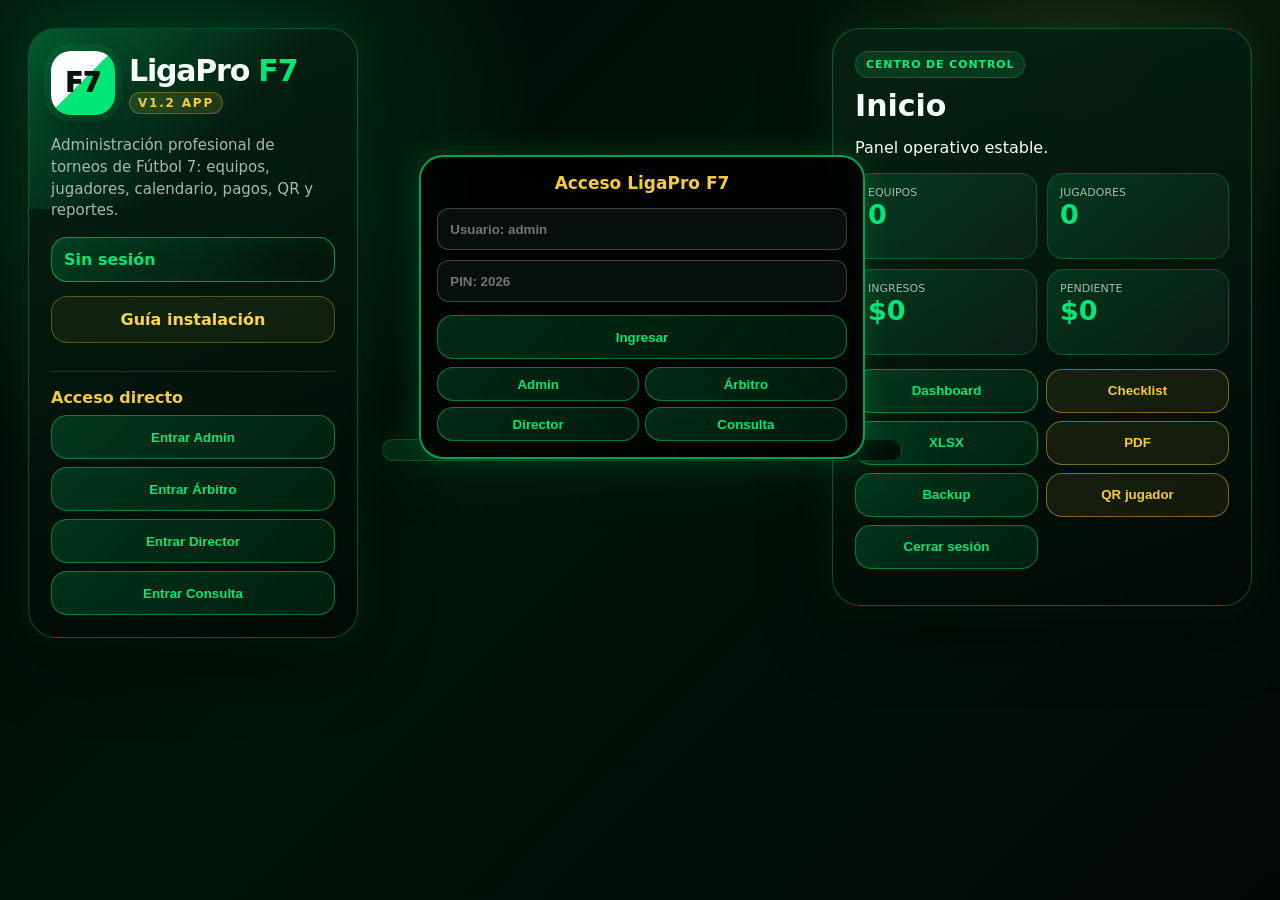
==== index.html @ fdacb269 "Add files via upload" ====
<!doctype html>
<html lang="es">
<head>
<meta charset="UTF-8"/>
<meta name="viewport" content="width=device-width,initial-scale=1"/>
<title>LigaPro F7 V1.2 App Profesional</title>
<link rel="manifest" href="/manifest.webmanifest"/>
<meta name="theme-color" content="#001b0d"/>
<meta name="mobile-web-app-capable" content="yes"/>
<meta name="apple-mobile-web-app-capable" content="yes"/>
<meta name="apple-mobile-web-app-status-bar-style" content="black-translucent"/>
<meta name="apple-mobile-web-app-title" content="LigaPro F7"/>
<link rel="apple-touch-icon" href="/assets/icons/icon-192.png"/>
<link rel="stylesheet" href="/styles.css?v=12"/>
</head>
<body>
<div id="toast" class="toast"></div>
<main class="layout">
  <aside class="left">
    <div class="brand"><div class="mark">F7</div><div><h1>LigaPro <span>F7</span></h1><b>V1.2 APP</b></div></div>
    <p class="notice">Administración profesional de torneos de Fútbol 7: equipos, jugadores, calendario, pagos, QR y reportes.</p>
    <div id="roleBox" class="roleBox">Sin sesión</div>
    <button id="pwaInstallBtn" class="pwaInstallBtn" style="display:none">Instalar app</button>
    <a class="pwaLink" href="/instalar" target="_blank">Guía instalación</a>
    <nav id="nav"></nav>
    <div class="demo">
      <b>Acceso directo</b>
      <button onclick="loginDemo('admin')">Entrar Admin</button>
      <button onclick="loginDemo('arbitro')">Entrar Árbitro</button>
      <button onclick="loginDemo('director')">Entrar Director</button>
      <button onclick="loginDemo('consulta')">Entrar Consulta</button>
    </div>
  </aside>

  <section class="center">
    <div class="phone">
      <img id="mock" src="/assets/login.png" alt="" onerror="this.style.display='none'"/>
      <div id="loginCard" class="loginCard">
        <h2>Acceso LigaPro F7</h2>
        <input id="username" placeholder="Usuario: admin"/>
        <input id="pin" placeholder="PIN: 2026" type="password"/>
        <button onclick="loginManual()">Ingresar</button>
        <div class="mini">
          <button onclick="loginDemo('admin')">Admin</button>
          <button onclick="loginDemo('arbitro')">Árbitro</button>
          <button onclick="loginDemo('director')">Director</button>
          <button onclick="loginDemo('consulta')">Consulta</button>
        </div>
      </div>
    </div>
  </section>

  <aside class="right">
    <div class="mobileScreenBar">
      <button type="button" onclick="goHome()">← Menú</button>
      <strong id="mobileScreenTitle">LigaPro F7</strong>
      <span id="mobileScreenRole">Admin</span>
    </div>
    <div class="sectionLabel">Centro de control</div><h2 id="moduleTitle">Inicio</h2>
    <p id="moduleDesc">Panel operativo estable.</p>
    <div class="grid">
      <div class="metric"><small>Equipos</small><b id="kTeams">0</b></div>
      <div class="metric"><small>Jugadores</small><b id="kPlayers">0</b></div>
      <div class="metric"><small>Ingresos</small><b id="kIncome">$0</b></div>
      <div class="metric"><small>Pendiente</small><b id="kPending">$0</b></div>
    </div>
    <div id="loadPanel"></div>
    <div class="actions">
      <button onclick="openUrl('/dashboard')">Dashboard</button>
      <button onclick="openUrl('/checklist')">Checklist</button>
      <button onclick="openUrl('/api/reports/enterprise.xlsx')">XLSX</button>
      <button onclick="openUrl('/api/reports/enterprise.pdf')">PDF</button>
      <button onclick="openUrl('/api/backup/full')">Backup</button>
      <button onclick="openQr()">QR jugador</button>
      <button onclick="logout()">Cerrar sesión</button>
    </div>
    <div id="content" class="content"></div>
  </aside>
</main>
<div id="mobileBottomNav" class="mobileBottomNav">
  <button type="button" onclick="goHome()">Inicio</button>
  <button type="button" onclick="setModule('equipos')">Equipos</button>
  <button type="button" onclick="setModule('jugadores')">Jugadores</button>
  <button type="button" onclick="setModule('calendario')">Calendario</button>
  <button type="button" onclick="setModule('pagos')">Pagos</button>
</div>
<script src="/app.js?v=12"></script>
</body>
</html>
---- styles.css ----
/* LIGAPRO_F7_V1_2_APP_PANTALLAS_REALES_VERIFICADO */
:root{--green:#00e676;--gold:#f6c945;--red:#ff4058;--muted:#a9b8af}
*{box-sizing:border-box}body{margin:0;background:radial-gradient(circle at 40% 0,rgba(0,230,118,.18),transparent 35%),#000;color:#f6fff9;font-family:Inter,system-ui,Segoe UI,Arial,sans-serif}
.layout{min-height:100vh;display:grid;grid-template-columns:330px minmax(420px,1fr) 420px;gap:20px;padding:26px}
.left,.right{border:1px solid rgba(255,255,255,.13);border-radius:28px;background:linear-gradient(145deg,rgba(8,27,17,.94),rgba(1,5,3,.98));padding:22px;align-self:start;max-height:calc(100vh - 52px);overflow:auto}
.brand{display:flex;gap:14px;align-items:center}.mark{width:58px;height:48px;border-radius:15px;background:linear-gradient(135deg,#fff 0 48%,var(--green) 48%);display:grid;place-items:center;color:#06140d;font-weight:950;font-size:26px}.brand h1{margin:0;font-size:28px}.brand span,.brand b{color:var(--green)}.brand b{font-size:12px;color:var(--gold);letter-spacing:.12em}
.notice,.moduleDesc{color:var(--muted);line-height:1.4}.roleBox{border:1px solid rgba(0,230,118,.45);border-radius:16px;padding:12px;margin:14px 0;color:var(--green);font-weight:900}
nav{display:grid;gap:8px;margin:14px 0}nav button,.demo button,.actions button,.loginCard button{min-height:44px;border-radius:14px;border:1px solid rgba(0,230,118,.45);background:rgba(0,230,118,.09);color:var(--green);font-weight:900;cursor:pointer}nav button.active{background:rgba(0,230,118,.22);box-shadow:0 0 18px rgba(0,230,118,.14)}.demo{border-top:1px solid rgba(255,255,255,.13);padding-top:16px;display:grid;gap:8px}.demo b{color:var(--gold)}
.center{display:grid;place-items:center}.phone{position:relative;width:min(430px,90vw);border-radius:46px;box-shadow:0 0 70px rgba(0,230,118,.15)}.phone img{width:100%;display:block;border-radius:46px}.loginCard{position:absolute;left:7%;right:7%;bottom:5%;z-index:5;background:rgba(0,0,0,.83);border:2px solid rgba(0,230,118,.7);border-radius:24px;padding:16px;box-shadow:0 0 30px rgba(0,230,118,.16)}.loginCard h2{margin:0 0 10px;text-align:center;color:var(--gold);font-size:17px}.loginCard input{width:100%;height:42px;margin:5px 0;border-radius:12px;border:1px solid rgba(255,255,255,.22);background:#08100b;color:white;padding:0 12px;font-weight:800}.loginCard>button{width:100%;margin-top:8px}.mini{display:grid;grid-template-columns:1fr 1fr;gap:6px;margin-top:8px}.mini button{min-height:34px}
.grid{display:grid;grid-template-columns:1fr 1fr;gap:10px}.metric{border:1px solid rgba(255,255,255,.12);border-radius:16px;padding:12px;background:rgba(255,255,255,.04)}.metric small{display:block;color:var(--muted);text-transform:uppercase;font-size:11px}.metric b{font-size:22px;color:var(--green)}.actions{display:grid;grid-template-columns:1fr 1fr;gap:8px;margin:14px 0}.actions button:nth-child(even){border-color:rgba(246,201,69,.45);color:var(--gold);background:rgba(246,201,69,.08)}
.row{border:1px solid rgba(255,255,255,.12);border-radius:14px;padding:11px;margin:8px 0;background:rgba(255,255,255,.04);display:flex;justify-content:space-between;gap:12px}.row small{display:block;color:var(--muted)}.pill{color:var(--green);border:1px solid rgba(0,230,118,.45);border-radius:999px;padding:5px 8px;font-size:12px;height:max-content}.toast{position:fixed;right:20px;bottom:20px;background:#08100b;border:1px solid var(--green);border-radius:14px;padding:12px 16px;color:white;display:none;z-index:99}
@media(max-width:1100px){.layout{grid-template-columns:1fr}.left,.right{max-height:none}.center{order:-1}}

/* V30.3 Carga Real */
.formBox{
  border:1px solid rgba(0,230,118,.38);
  border-radius:18px;
  padding:14px;
  margin:14px 0;
  background:rgba(0,230,118,.055);
}
.formBox h3{
  margin:0 0 10px;
  color:var(--gold);
  font-size:15px;
}
.btnGrid{
  display:grid;
  grid-template-columns:1fr 1fr;
  gap:8px;
  margin-bottom:10px;
}
.btnGrid button{
  min-height:42px;
  border-radius:13px;
  border:1px solid rgba(0,230,118,.45);
  background:rgba(0,230,118,.09);
  color:var(--green);
  font-weight:900;
  cursor:pointer;
}
.btnGrid button:nth-child(even){
  border-color:rgba(246,201,69,.45);
  color:var(--gold);
  background:rgba(246,201,69,.08);
}


/* V30.4 Carga masiva */
.bulkBox{
  margin-top:14px;
  border:1px solid rgba(246,201,69,.42);
  border-radius:18px;
  padding:14px;
  background:rgba(246,201,69,.055);
}
.bulkBox textarea{
  width:100%;
  min-height:170px;
  resize:vertical;
  border-radius:14px;
  border:1px solid rgba(255,255,255,.18);
  background:#050805;
  color:#f6fff9;
  padding:12px;
  font-family:Consolas,monospace;
  font-size:12px;
}
.bulkResult{
  margin-top:10px;
  border:1px solid rgba(255,255,255,.12);
  border-radius:14px;
  padding:12px;
  background:rgba(0,0,0,.25);
  color:#f6fff9;
  line-height:1.4;
}
.bulkIssue{
  margin-top:6px;
  padding:7px;
  border-radius:10px;
  background:rgba(255,64,88,.10);
  border:1px solid rgba(255,64,88,.25);
  color:#ffd7dc;
  font-size:12px;
}

/* V30.4.1 hotfix csv buttons */
.formBox input[type=file]{width:100%;border:1px solid rgba(255,255,255,.18);border-radius:12px;padding:10px;margin:8px 0;background:#050805;color:#f6fff9}

/* V30.4.2 Excel paste */

/* V31 Demo Presentable Celular */
.v31badge{display:inline-block;background:linear-gradient(135deg,#00ff88,#f6c945);color:#001b0d;font-weight:900;padding:4px 8px;border-radius:999px;}


/* V32 PWA */
.pwaInstallBtn{
  width:100%;
  border:0;
  border-radius:16px;
  padding:13px 14px;
  background:linear-gradient(135deg,#00ff88,#f6c945);
  color:#001b0d;
  font-weight:1000;
  cursor:pointer;
  margin:10px 0;
  box-shadow:0 10px 24px rgba(0,230,118,.20);
}
.pwaLink{
  display:block;
  text-align:center;
  color:#f6c945;
  text-decoration:none;
  border:1px solid rgba(246,201,69,.40);
  border-radius:14px;
  padding:10px;
  margin:8px 0 12px;
}
.installCard{
  max-width:430px;
  margin:40px auto;
  padding:24px;
  background:#062916;
  border:1px solid #00b050;
  border-radius:24px;
  color:#fff;
  font-family:Arial,sans-serif;
}
.installCard h1{color:#00ff88}
.installBtn{
  display:block;
  width:100%;
  box-sizing:border-box;
  text-align:center;
  border:0;
  margin:10px 0;
  padding:14px;
  border-radius:14px;
  background:#00b050;
  color:#001b0d;
  font-weight:900;
  text-decoration:none;
}
@media (display-mode: standalone){
  .pwaLink{display:none}
}

/* LigaPro F7 V1.0 Presentable */
.brand b{letter-spacing:1.8px;color:#f6c945}
.phone{background:radial-gradient(circle at 50% 20%, rgba(0,230,118,.18), transparent 35%), #020805;}
.loginCard{backdrop-filter: blur(8px);}
.notice{font-size:15px;line-height:1.45;}
.metric b{font-size:28px;}
#mock{border-radius:30px;filter:drop-shadow(0 22px 45px rgba(0,0,0,.55));}


/* =========================================================
   LIGAPRO F7 V1.1 PRO - REDISEÑO VISUAL REAL
   ========================================================= */
:root{
  --lp-bg:#020706;
  --lp-panel:rgba(3,24,14,.92);
  --lp-panel2:rgba(0,55,28,.72);
  --lp-green:#00f07a;
  --lp-green2:#00b85c;
  --lp-gold:#ffd34f;
  --lp-text:#f7fff9;
  --lp-muted:#a7b8af;
  --lp-line:rgba(0,240,122,.30);
  --lp-shadow:0 24px 70px rgba(0,0,0,.45), 0 0 38px rgba(0,240,122,.10);
}
body{
  background:
    radial-gradient(circle at 12% 12%, rgba(0,240,122,.20), transparent 28%),
    radial-gradient(circle at 85% 8%, rgba(255,211,79,.10), transparent 22%),
    linear-gradient(135deg,#020706 0%,#001509 45%,#020706 100%);
}
.layout{
  gap:24px;
  padding:28px;
}
.left,.right{
  background:
    linear-gradient(160deg, rgba(6,34,20,.96), rgba(0,9,5,.94)),
    repeating-linear-gradient(90deg, rgba(255,255,255,.025) 0 1px, transparent 1px 22px);
  border:1px solid var(--lp-line);
  box-shadow:var(--lp-shadow);
}
.left{
  position:relative;
  overflow:auto;
}
.left::before{
  content:"";
  position:absolute;
  inset:0;
  height:180px;
  background:linear-gradient(135deg, rgba(0,240,122,.28), transparent 58%);
  pointer-events:none;
}
.brand{
  position:relative;
  z-index:1;
}
.mark{
  width:64px;
  height:64px;
  border-radius:20px;
  box-shadow:0 0 0 7px rgba(0,240,122,.08), 0 16px 34px rgba(0,0,0,.35);
}
.brand h1{
  font-size:30px;
  letter-spacing:-.04em;
}
.brand b{
  display:inline-block;
  margin-top:4px;
  background:rgba(255,211,79,.12);
  border:1px solid rgba(255,211,79,.28);
  padding:3px 8px;
  border-radius:999px;
}
.notice{
  position:relative;
  z-index:1;
  font-size:15px;
  margin-top:20px;
}
.proBadges{
  display:grid;
  grid-template-columns:1fr 1fr;
  gap:8px;
  margin:18px 0;
  position:relative;
  z-index:1;
}
.proBadges span{
  border:1px solid rgba(255,255,255,.12);
  background:rgba(255,255,255,.055);
  color:#dfffee;
  border-radius:14px;
  padding:9px 10px;
  font-size:12px;
  font-weight:800;
}
.mobileDashboard{
  display:grid;
  grid-template-columns:1fr 1fr;
  gap:10px;
  margin:14px 0 18px;
}
.mobileDashboard div{
  background:linear-gradient(135deg,rgba(0,240,122,.16),rgba(255,255,255,.04));
  border:1px solid rgba(0,240,122,.25);
  border-radius:18px;
  padding:12px;
}
.mobileDashboard small{
  display:block;
  color:var(--lp-muted);
  text-transform:uppercase;
  font-size:10px;
  letter-spacing:.08em;
}
.mobileDashboard b{
  color:var(--lp-green);
  font-size:16px;
}
.roleBox{
  background:linear-gradient(135deg, rgba(0,240,122,.16), rgba(0,0,0,.18));
  border-color:rgba(0,240,122,.55);
  box-shadow:inset 0 0 24px rgba(0,240,122,.05);
}
nav{
  gap:10px;
}
nav button{
  min-height:54px;
  border-radius:18px;
  text-align:left;
  padding:0 16px 0 54px;
  position:relative;
  background:linear-gradient(135deg, rgba(0,240,122,.13), rgba(0,45,23,.50));
  border-color:rgba(0,240,122,.32);
  color:#dfffee;
  box-shadow:0 12px 28px rgba(0,0,0,.18);
}
nav button::before{
  content:"⚽";
  position:absolute;
  left:16px;
  top:50%;
  transform:translateY(-50%);
  width:28px;
  height:28px;
  display:grid;
  place-items:center;
  border-radius:10px;
  background:rgba(0,240,122,.16);
}
nav button:nth-child(2)::before{content:"📲"}
nav button:nth-child(3)::before{content:"📱"}
nav button:nth-child(4)::before{content:"🎮"}
nav button:nth-child(5)::before{content:"📥"}
nav button:nth-child(6)::before{content:"✍️"}
nav button:nth-child(7)::before{content:"🛡️"}
nav button:nth-child(8)::before{content:"👤"}
nav button:nth-child(9)::before{content:"🗓️"}
nav button:nth-child(10)::before{content:"🏁"}
nav button:nth-child(11)::before{content:"📊"}
nav button:nth-child(12)::before{content:"💳"}
nav button:nth-child(13)::before{content:"📑"}
nav button:nth-child(14)::before{content:"📺"}
nav button.active{
  background:linear-gradient(135deg, rgba(0,240,122,.34), rgba(0,85,42,.66));
  color:#fff;
  border-color:rgba(0,240,122,.75);
}
.center .phone{
  width:min(520px,92vw);
  background:linear-gradient(150deg,rgba(0,240,122,.12),rgba(0,0,0,.7));
  border:1px solid rgba(0,240,122,.18);
  padding:10px;
}
.center .phone::before{
  content:"LigaPro F7 · App demo";
  position:absolute;
  top:-44px;
  left:50%;
  transform:translateX(-50%);
  color:var(--lp-muted);
  font-size:13px;
  letter-spacing:.08em;
  text-transform:uppercase;
}
.loginCard{
  backdrop-filter:blur(12px);
}
.sectionLabel{
  display:inline-flex;
  align-items:center;
  gap:8px;
  background:rgba(0,240,122,.12);
  color:var(--lp-green);
  border:1px solid rgba(0,240,122,.25);
  border-radius:999px;
  padding:6px 10px;
  font-size:11px;
  font-weight:900;
  text-transform:uppercase;
  letter-spacing:.08em;
}
.right h2{
  font-size:30px;
  line-height:1.05;
  margin:12px 0 8px;
}
.grid{
  grid-template-columns:repeat(2,minmax(0,1fr));
}
.metric{
  background:linear-gradient(135deg, rgba(0,240,122,.14), rgba(255,255,255,.04));
  border-color:rgba(0,240,122,.22);
  min-height:86px;
}
.metric b{
  font-size:27px;
}
.row{
  background:linear-gradient(135deg, rgba(255,255,255,.07), rgba(0,240,122,.05));
  border-color:rgba(255,255,255,.10);
  border-radius:18px;
  padding:14px;
}
.row b{
  font-size:15px;
}
.row small{
  margin-top:5px;
  font-size:13px;
}
.pill{
  background:rgba(0,240,122,.10);
  color:var(--lp-green);
}
.formBox{
  background:linear-gradient(135deg,rgba(0,240,122,.09),rgba(255,255,255,.035));
  border-color:rgba(0,240,122,.28);
}
.actions button,.btnGrid button,.loginCard button,.demo button{
  border-radius:16px;
  background:linear-gradient(135deg,rgba(0,240,122,.16),rgba(0,66,32,.35));
}
.pwaLink{
  display:block;
  text-align:center;
  text-decoration:none;
  border:1px solid rgba(255,211,79,.30);
  color:var(--lp-gold);
  border-radius:16px;
  padding:13px;
  font-weight:900;
  background:rgba(255,211,79,.06);
}

/* Móvil: ahora sí cambia la experiencia completa */
@media(max-width:760px){
  html,body{min-height:100%; overflow-x:hidden;}
  body{
    background:
      radial-gradient(circle at 50% -12%, rgba(0,240,122,.22), transparent 42%),
      linear-gradient(180deg,#03140b 0%,#010504 48%,#000 100%);
  }
  .layout{
    display:block;
    padding:0;
    min-height:100vh;
  }
  .left{
    border:none;
    border-radius:0 0 32px 32px;
    max-height:none;
    min-height:auto;
    padding:26px 20px 18px;
    box-shadow:0 30px 70px rgba(0,0,0,.42);
  }
  .left::before{
    height:240px;
    background:
      radial-gradient(circle at 20% 0, rgba(0,240,122,.36), transparent 42%),
      radial-gradient(circle at 85% 12%, rgba(255,211,79,.16), transparent 30%);
  }
  .brand{
    gap:14px;
    align-items:center;
  }
  .mark{
    width:62px;
    height:62px;
    border-radius:21px;
    font-size:27px;
  }
  .brand h1{
    font-size:28px;
  }
  .notice{
    font-size:16px;
    line-height:1.42;
    margin:18px 0 14px;
    color:#d7e7df;
  }
  .proBadges{
    grid-template-columns:1fr 1fr;
  }
  .roleBox{
    margin-top:18px;
    padding:16px;
    border-radius:20px;
    font-size:15px;
  }
  nav{
    grid-template-columns:1fr 1fr;
    display:grid;
    gap:12px;
    margin-top:18px;
  }
  nav button{
    min-height:92px;
    border-radius:24px;
    padding:42px 12px 12px 14px;
    text-align:left;
    font-size:13px;
    color:#eafff2;
  }
  nav button::before{
    left:14px;
    top:14px;
    transform:none;
    width:32px;
    height:32px;
    font-size:18px;
  }
  .demo{
    display:none;
  }
  .center{
    display:none;
  }
  .right{
    margin:18px 14px 92px;
    border-radius:30px;
    max-height:none;
    overflow:visible;
    padding:20px;
  }
  .right h2{
    font-size:27px;
  }
  .grid{
    grid-template-columns:1fr 1fr;
    gap:10px;
  }
  .metric{
    min-height:78px;
    padding:13px;
    border-radius:20px;
  }
  .metric b{
    font-size:24px;
  }
  .actions{
    grid-template-columns:1fr 1fr;
    gap:10px;
  }
  .actions button{
    min-height:50px;
    border-radius:18px;
    font-size:13px;
  }
  .row{
    display:block;
    border-radius:20px;
    padding:16px;
  }
  .row .pill{
    display:inline-block;
    margin-top:10px;
  }
  textarea#bulkCsvText{
    min-height:110px;
    width:100%;
  }
  .btnGrid{
    grid-template-columns:1fr;
  }
  .toast{
    left:14px;
    right:14px;
    bottom:18px;
  }
}

/* Ajuste para que V1.1 se perciba como app y no como web vieja */
@media(max-width:760px){
  body::after{
    content:"";
    position:fixed;
    left:0;right:0;bottom:0;
    height:56px;
    background:linear-gradient(180deg,transparent,rgba(0,0,0,.78));
    pointer-events:none;
    z-index:2;
  }
}


/* =========================================================
   LIGAPRO F7 V1.2 - PANTALLAS REALES TIPO APP
   ========================================================= */
.mobileScreenBar,
.mobileBottomNav{
  display:none;
}

@media(max-width:760px){
  html,body{
    height:100%;
    min-height:100%;
    overflow-x:hidden;
  }

  body{
    background:#020805;
  }

  .layout{
    display:block;
    padding:0;
    min-height:100vh;
  }

  /* HOME: menú principal, ya no muestra el contenido abajo */
  body:not(.screen-open) .right,
  body:not(.screen-open) .center{
    display:none !important;
  }

  body:not(.screen-open) .left{
    display:block;
    min-height:100vh;
    border-radius:0;
    padding:24px 18px 96px;
    max-height:none;
    overflow:visible;
  }

  body:not(.screen-open) .brand{
    margin-top:8px;
  }

  body:not(.screen-open) .brand h1{
    font-size:28px;
  }

  body:not(.screen-open) .notice{
    font-size:15px;
    color:#d8efe4;
  }

  body:not(.screen-open) .roleBox{
    font-size:14px;
    border-radius:20px;
  }

  body:not(.screen-open) nav{
    display:grid;
    grid-template-columns:1fr 1fr;
    gap:12px;
    margin-top:18px;
  }

  body:not(.screen-open) nav button{
    min-height:108px;
    border-radius:26px;
    padding:46px 12px 12px 14px;
    display:flex;
    flex-direction:column;
    align-items:flex-start;
    justify-content:flex-end;
    font-size:14px;
    line-height:1.1;
    position:relative;
  }

  body:not(.screen-open) nav button span{
    display:block;
    font-weight:950;
  }

  body:not(.screen-open) nav button small{
    display:block;
    margin-top:7px;
    color:rgba(230,255,240,.70);
    font-size:11px;
    font-weight:700;
  }

  body:not(.screen-open) nav button::after{
    content:"›";
    position:absolute;
    right:16px;
    top:14px;
    color:var(--lp-green);
    font-size:27px;
    font-weight:900;
  }

  body:not(.screen-open) nav button.active{
    border-color:rgba(0,240,122,.40);
  }

  body:not(.screen-open) .pwaLink,
  body:not(.screen-open) .pwaInstallBtn{
    display:none !important;
  }

  body:not(.screen-open) .demo{
    display:none !important;
  }

  /* SCREEN OPEN: pantalla independiente */
  body.screen-open{
    overflow:hidden;
  }

  body.screen-open .left,
  body.screen-open .center{
    display:none !important;
  }

  body.screen-open .right{
    display:block !important;
    position:fixed;
    inset:0;
    margin:0;
    padding:86px 16px 92px;
    width:100vw;
    height:100vh;
    overflow-y:auto;
    border:none;
    border-radius:0;
    background:
      radial-gradient(circle at 50% -16%, rgba(0,240,122,.22), transparent 36%),
      linear-gradient(180deg,#02130a 0%,#020706 48%,#000 100%);
    box-shadow:none;
    z-index:10;
  }

  body.screen-open .mobileScreenBar{
    display:flex;
    align-items:center;
    gap:10px;
    position:fixed;
    top:0;
    left:0;
    right:0;
    height:66px;
    padding:12px 14px;
    z-index:40;
    background:rgba(1,12,7,.94);
    backdrop-filter:blur(16px);
    border-bottom:1px solid rgba(0,240,122,.22);
  }

  .mobileScreenBar button{
    border:1px solid rgba(0,240,122,.42);
    background:rgba(0,240,122,.10);
    color:#eafff2;
    border-radius:15px;
    padding:10px 12px;
    font-weight:900;
  }

  .mobileScreenBar strong{
    flex:1;
    color:#fff;
    font-size:17px;
    white-space:nowrap;
    overflow:hidden;
    text-overflow:ellipsis;
  }

  .mobileScreenBar span{
    color:var(--lp-green);
    font-size:11px;
    text-transform:uppercase;
    border:1px solid rgba(0,240,122,.22);
    border-radius:999px;
    padding:6px 8px;
    background:rgba(0,240,122,.08);
  }

  body.screen-open .sectionLabel{
    margin-top:4px;
  }

  body.screen-open .right h2{
    font-size:28px;
    margin-top:12px;
  }

  body.screen-open .right p{
    color:#cbded4;
  }

  body.screen-open .grid{
    display:grid;
    grid-template-columns:1fr 1fr;
    gap:10px;
    margin-top:18px;
  }

  body.screen-open .metric{
    min-height:86px;
    border-radius:22px;
  }

  body.screen-open .content{
    margin-top:16px;
  }

  body.screen-open .row{
    border-radius:22px;
    margin-bottom:12px;
    padding:16px;
    background:linear-gradient(135deg,rgba(255,255,255,.08),rgba(0,240,122,.06));
  }

  body.screen-open .row b{
    font-size:16px;
  }

  body.screen-open .row small{
    font-size:13px;
    line-height:1.35;
  }

  body.screen-open .actions{
    display:grid;
    grid-template-columns:1fr 1fr;
    gap:10px;
    margin-top:14px;
  }

  body.screen-open .actions button{
    min-height:52px;
    border-radius:18px;
  }

  body.screen-open .formBox{
    border-radius:24px;
    padding:16px;
    margin-top:16px;
  }

  body.screen-open textarea#bulkCsvText{
    width:100%;
    min-height:120px;
  }

  body.screen-open .btnGrid{
    display:grid;
    grid-template-columns:1fr;
    gap:10px;
  }

  body.screen-open .btnGrid button{
    min-height:48px;
    border-radius:16px;
  }

  body.screen-open .mobileBottomNav{
    display:grid;
    grid-template-columns:repeat(5,1fr);
    position:fixed;
    left:0;
    right:0;
    bottom:0;
    height:72px;
    z-index:45;
    padding:8px 8px 10px;
    gap:6px;
    background:rgba(1,10,6,.96);
    backdrop-filter:blur(18px);
    border-top:1px solid rgba(0,240,122,.22);
  }

  .mobileBottomNav button{
    border:0;
    background:transparent;
    color:#c9ddd3;
    font-size:11px;
    font-weight:900;
    border-radius:14px;
  }

  .mobileBottomNav button:hover,
  .mobileBottomNav button:active{
    background:rgba(0,240,122,.12);
    color:var(--lp-green);
  }

  body:not(.screen-open) .mobileBottomNav{
    display:none !important;
  }

  /* Que el menú inicial se sienta como app */
  body:not(.screen-open)::before{
    content:"LigaPro F7";
    position:fixed;
    top:0;
    left:0;
    right:0;
    height:0;
    z-index:-1;
  }

  body:not(.screen-open) .mobileDashboard{
    grid-template-columns:1fr 1fr;
    gap:10px;
  }

  body:not(.screen-open) .mobileDashboard div{
    min-height:74px;
    border-radius:22px;
  }

  body:not(.screen-open) .proBadges{
    grid-template-columns:1fr 1fr;
  }

  /* Oculta scrollbar horizontal y da sensación nativa */
  *{
    -webkit-tap-highlight-color:transparent;
  }
}
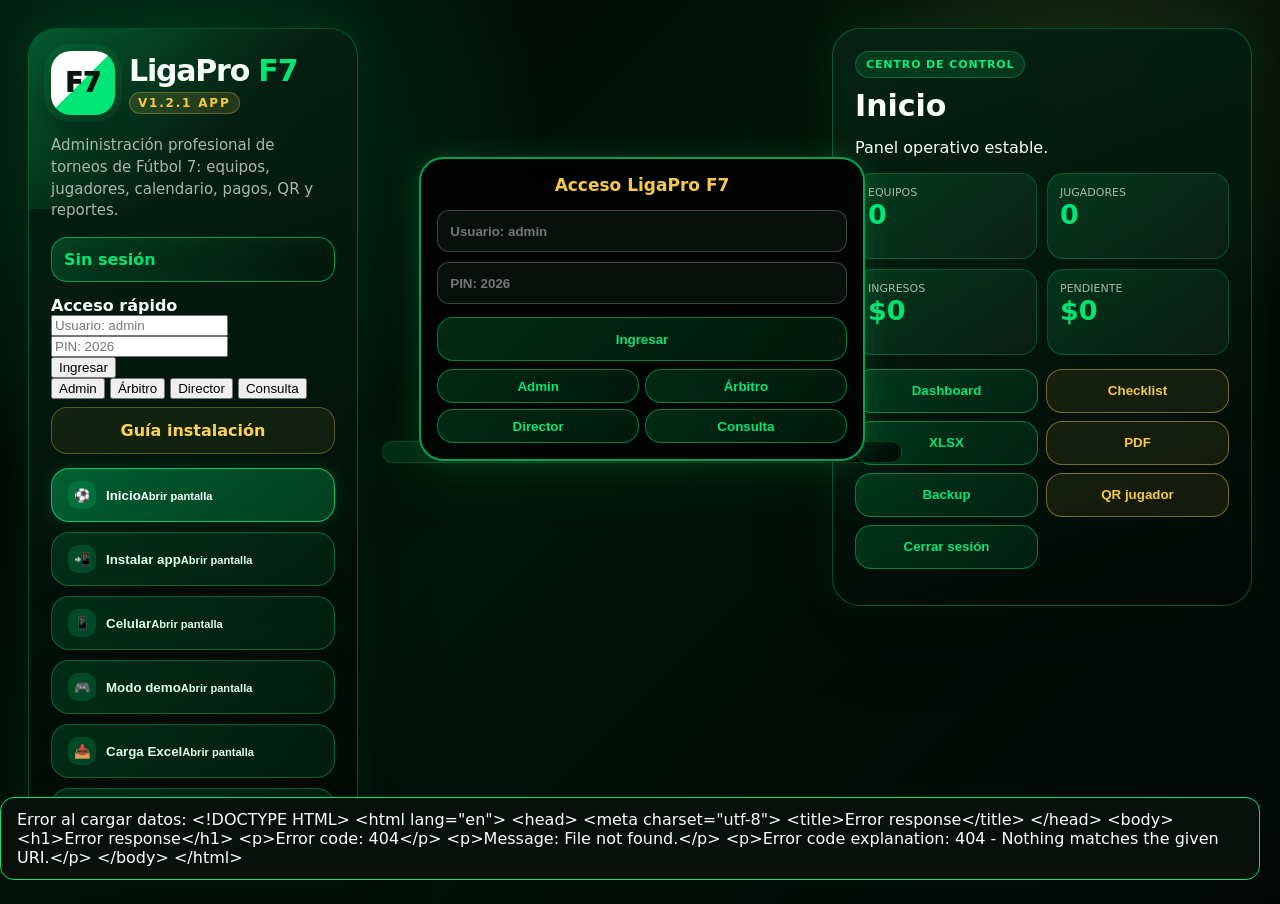
==== commit 7e663791: "Add files via upload" ====
--- a/index.html
+++ b/index.html
@@ -3,7 +3,7 @@
 <head>
 <meta charset="UTF-8"/>
 <meta name="viewport" content="width=device-width,initial-scale=1"/>
-<title>LigaPro F7 V1.2 App Profesional</title>
+<title>LigaPro F7 V1.2.1 App Profesional</title>
 <link rel="manifest" href="/manifest.webmanifest"/>
 <meta name="theme-color" content="#001b0d"/>
 <meta name="mobile-web-app-capable" content="yes"/>
@@ -11,15 +11,29 @@
 <meta name="apple-mobile-web-app-status-bar-style" content="black-translucent"/>
 <meta name="apple-mobile-web-app-title" content="LigaPro F7"/>
 <link rel="apple-touch-icon" href="/assets/icons/icon-192.png"/>
-<link rel="stylesheet" href="/styles.css?v=12"/>
+<link rel="stylesheet" href="/styles.css?v=121"/>
 </head>
 <body>
 <div id="toast" class="toast"></div>
 <main class="layout">
   <aside class="left">
-    <div class="brand"><div class="mark">F7</div><div><h1>LigaPro <span>F7</span></h1><b>V1.2 APP</b></div></div>
+    <div class="brand"><div class="mark">F7</div><div><h1>LigaPro <span>F7</span></h1><b>V1.2.1 APP</b></div></div>
     <p class="notice">Administración profesional de torneos de Fútbol 7: equipos, jugadores, calendario, pagos, QR y reportes.</p>
     <div id="roleBox" class="roleBox">Sin sesión</div>
+    <div id="mobileAuthBox" class="mobileAuthBox">
+      <b>Acceso rápido</b>
+      <div class="mobileAuthInputs">
+        <input id="mobileUsername" placeholder="Usuario: admin"/>
+        <input id="mobilePin" placeholder="PIN: 2026" type="password"/>
+      </div>
+      <button type="button" onclick="loginMobileManual()">Ingresar</button>
+      <div class="mobileAuthDemo">
+        <button type="button" onclick="loginDemo('admin')">Admin</button>
+        <button type="button" onclick="loginDemo('arbitro')">Árbitro</button>
+        <button type="button" onclick="loginDemo('director')">Director</button>
+        <button type="button" onclick="loginDemo('consulta')">Consulta</button>
+      </div>
+    </div>
     <button id="pwaInstallBtn" class="pwaInstallBtn" style="display:none">Instalar app</button>
     <a class="pwaLink" href="/instalar" target="_blank">Guía instalación</a>
     <nav id="nav"></nav>
@@ -84,6 +98,6 @@
   <button type="button" onclick="setModule('calendario')">Calendario</button>
   <button type="button" onclick="setModule('pagos')">Pagos</button>
 </div>
-<script src="/app.js?v=12"></script>
+<script src="/app.js?v=121"></script>
 </body>
 </html>
--- a/styles.css
+++ b/styles.css
@@ -1,4 +1,4 @@
-/* LIGAPRO_F7_V1_2_APP_PANTALLAS_REALES_VERIFICADO */
+/* LIGAPRO_F7_V1_2_1_APP_PANTALLAS_FIX_VERIFICADO */
 :root{--green:#00e676;--gold:#f6c945;--red:#ff4058;--muted:#a9b8af}
 *{box-sizing:border-box}body{margin:0;background:radial-gradient(circle at 40% 0,rgba(0,230,118,.18),transparent 35%),#000;color:#f6fff9;font-family:Inter,system-ui,Segoe UI,Arial,sans-serif}
 .layout{min-height:100vh;display:grid;grid-template-columns:330px minmax(420px,1fr) 420px;gap:20px;padding:26px}
@@ -886,3 +886,97 @@
   }
 }
 
+
+
+/* =========================================================
+   LIGAPRO F7 V1.2.1 - FIX MENÚ Y ACCESO EN HOME
+   ========================================================= */
+.mobileAuthBox{
+  display:none;
+}
+
+@media(max-width:760px){
+  body:not(.screen-open) .left{
+    min-height:100vh;
+  }
+
+  body:not(.screen-open) .mobileAuthBox{
+    display:block;
+    margin:18px 0 18px;
+    padding:16px;
+    border:1px solid rgba(0,240,122,.35);
+    border-radius:24px;
+    background:linear-gradient(135deg,rgba(0,240,122,.12),rgba(255,255,255,.04));
+    box-shadow:0 18px 40px rgba(0,0,0,.18);
+  }
+
+  .mobileAuthBox b{
+    display:block;
+    color:#fff;
+    font-size:17px;
+    margin-bottom:12px;
+  }
+
+  .mobileAuthInputs{
+    display:grid;
+    grid-template-columns:1fr 1fr;
+    gap:8px;
+    margin-bottom:10px;
+  }
+
+  .mobileAuthInputs input{
+    width:100%;
+    border-radius:15px;
+    border:1px solid rgba(255,255,255,.16);
+    background:rgba(0,0,0,.22);
+    color:#fff;
+    padding:12px;
+    font-weight:800;
+  }
+
+  .mobileAuthBox > button{
+    width:100%;
+    min-height:48px;
+    border-radius:17px;
+    border:1px solid rgba(0,240,122,.50);
+    background:linear-gradient(135deg,rgba(0,240,122,.22),rgba(0,90,45,.34));
+    color:#eafff2;
+    font-weight:950;
+  }
+
+  .mobileAuthDemo{
+    display:grid;
+    grid-template-columns:1fr 1fr;
+    gap:8px;
+    margin-top:10px;
+  }
+
+  .mobileAuthDemo button{
+    min-height:42px;
+    border-radius:15px;
+    border:1px solid rgba(255,255,255,.14);
+    background:rgba(255,255,255,.055);
+    color:#dfffee;
+    font-weight:900;
+  }
+
+  /* Si por alguna razón el JS tarda, el home no debe quedar vacío */
+  body:not(.screen-open) nav:empty::before{
+    content:"Cargando módulos...";
+    display:block;
+    grid-column:1 / -1;
+    padding:18px;
+    border-radius:18px;
+    color:#dfffee;
+    border:1px solid rgba(0,240,122,.25);
+    background:rgba(0,240,122,.08);
+  }
+
+  body:not(.screen-open) nav{
+    margin-top:14px;
+  }
+
+  body:not(.screen-open) nav button{
+    cursor:pointer;
+  }
+}
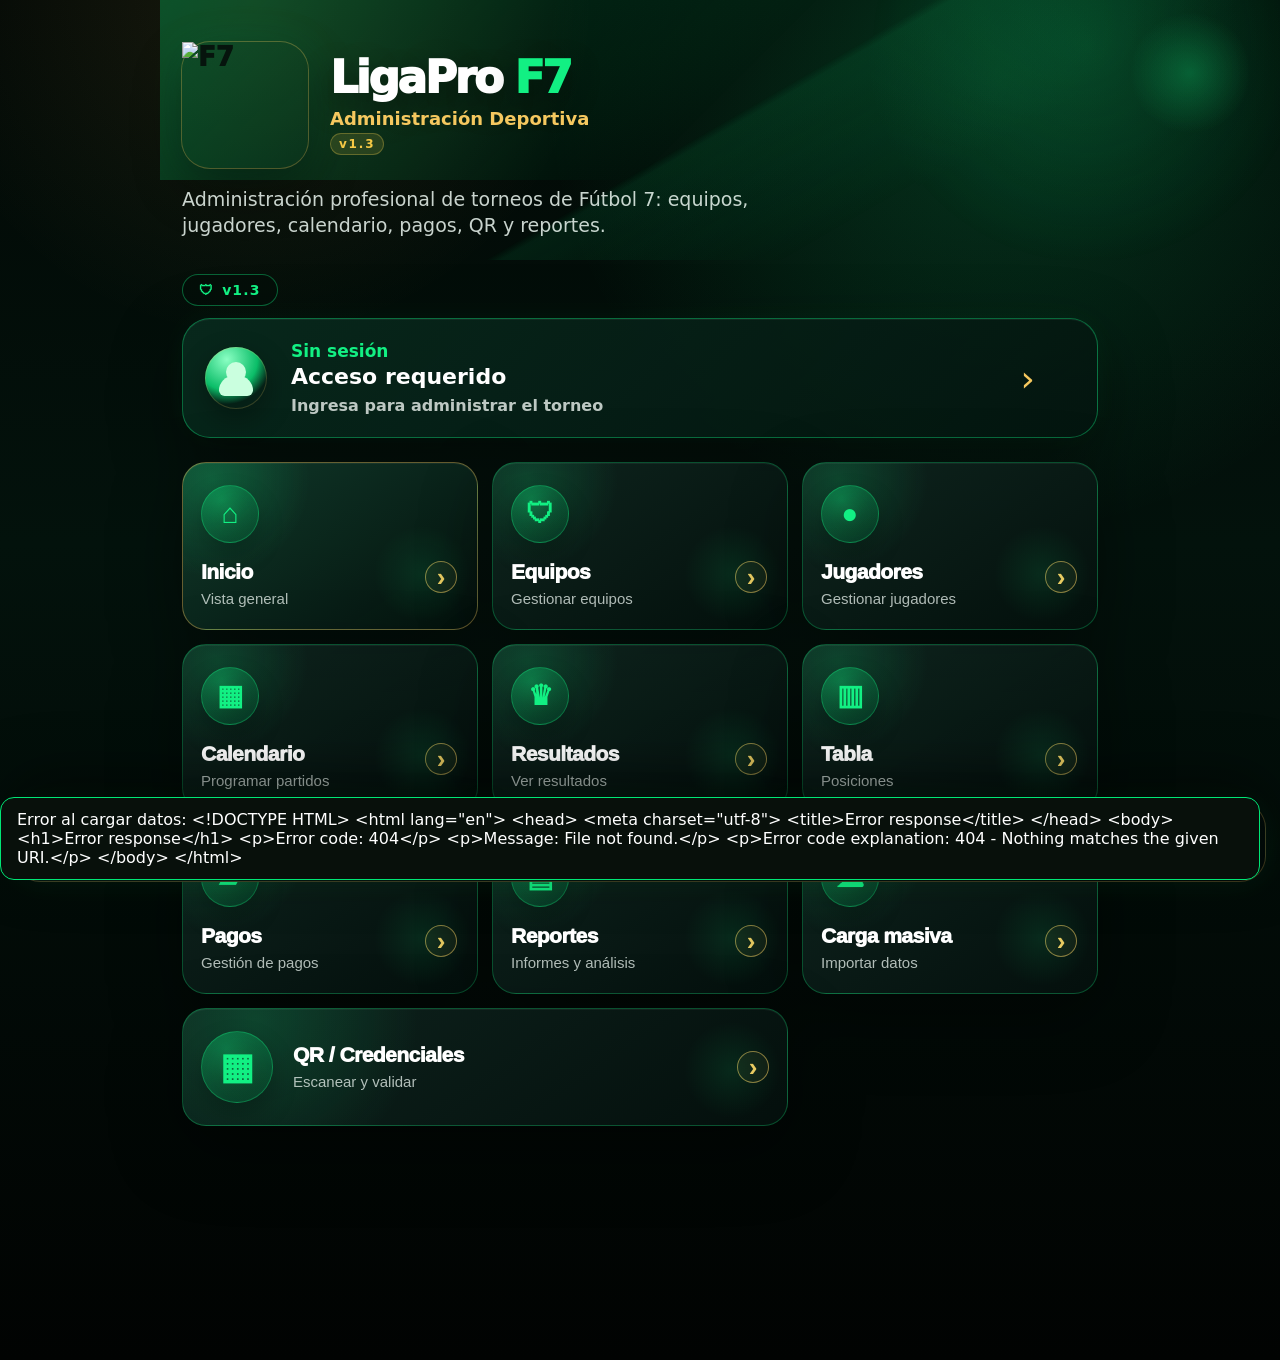
==== commit 016d961b: "Add files via upload" ====
--- a/index.html
+++ b/index.html
@@ -3,7 +3,7 @@
 <head>
 <meta charset="UTF-8"/>
 <meta name="viewport" content="width=device-width,initial-scale=1"/>
-<title>LigaPro F7 V1.2.1 App Profesional</title>
+<title>LigaPro F7 V1.3 Premium</title>
 <link rel="manifest" href="/manifest.webmanifest"/>
 <meta name="theme-color" content="#001b0d"/>
 <meta name="mobile-web-app-capable" content="yes"/>
@@ -11,14 +11,14 @@
 <meta name="apple-mobile-web-app-status-bar-style" content="black-translucent"/>
 <meta name="apple-mobile-web-app-title" content="LigaPro F7"/>
 <link rel="apple-touch-icon" href="/assets/icons/icon-192.png"/>
-<link rel="stylesheet" href="/styles.css?v=121"/>
+<link rel="stylesheet" href="/styles.css?v=1301"/>
 </head>
-<body>
+<body class="premium-dashboard">
 <div id="toast" class="toast"></div>
 <main class="layout">
   <aside class="left">
-    <div class="brand"><div class="mark">F7</div><div><h1>LigaPro <span>F7</span></h1><b>V1.2.1 APP</b></div></div>
-    <p class="notice">Administración profesional de torneos de Fútbol 7: equipos, jugadores, calendario, pagos, QR y reportes.</p>
+    <div class="brand"><div class="mark premiumLogo" aria-label="LigaPro F7"><img src="/assets/ligapro-f7-premium.svg" alt="F7"/></div><div><h1>LigaPro <span>F7</span></h1><div class="subBrand">Administración Deportiva</div><b>v1.3</b></div></div>
+    <p class="notice">Administración profesional de torneos de Fútbol 7: equipos, jugadores, calendario, pagos, QR y reportes.</p><div class="versionPill"><span>🛡</span> v1.3</div>
     <div id="roleBox" class="roleBox">Sin sesión</div>
     <div id="mobileAuthBox" class="mobileAuthBox">
       <b>Acceso rápido</b>
@@ -91,6 +91,13 @@
     <div id="content" class="content"></div>
   </aside>
 </main>
+<div id="premiumBottomNav" class="premiumBottomNav">
+  <button class="active" type="button" onclick="goHome()">⌂<span>Inicio</span></button>
+  <button type="button" onclick="setModule('calendario')">▣<span>Calendario</span></button>
+  <button type="button" onclick="setModule('resultados')">♛<span>Resultados</span></button>
+  <button type="button" onclick="setModule('tabla')">▥<span>Tabla</span></button>
+  <button type="button" onclick="setModule('reportes')">•••<span>Más</span></button>
+</div>
 <div id="mobileBottomNav" class="mobileBottomNav">
   <button type="button" onclick="goHome()">Inicio</button>
   <button type="button" onclick="setModule('equipos')">Equipos</button>
@@ -98,6 +105,6 @@
   <button type="button" onclick="setModule('calendario')">Calendario</button>
   <button type="button" onclick="setModule('pagos')">Pagos</button>
 </div>
-<script src="/app.js?v=121"></script>
+<script src="/app.js?v=1301"></script>
 </body>
 </html>
--- a/styles.css
+++ b/styles.css
@@ -1,3 +1,4 @@
+/* LIGAPRO_F7_V1_3_UI_PREMIUM_DASHBOARD_VERIFICADO */
 /* LIGAPRO_F7_V1_2_1_APP_PANTALLAS_FIX_VERIFICADO */
 :root{--green:#00e676;--gold:#f6c945;--red:#ff4058;--muted:#a9b8af}
 *{box-sizing:border-box}body{margin:0;background:radial-gradient(circle at 40% 0,rgba(0,230,118,.18),transparent 35%),#000;color:#f6fff9;font-family:Inter,system-ui,Segoe UI,Arial,sans-serif}
@@ -980,3 +981,365 @@
     cursor:pointer;
   }
 }
+
+
+/* =========================================================
+   LIGAPRO F7 V1.3 - UI PREMIUM DASHBOARD APROBADO
+   ========================================================= */
+:root{
+  --p-bg:#020605;
+  --p-card:#071912;
+  --p-card2:#0b241b;
+  --p-green:#12f083;
+  --p-green2:#05a85a;
+  --p-gold:#f5c85f;
+  --p-text:#f7fff9;
+  --p-muted:#bdc8c3;
+  --p-line:rgba(18,240,131,.38);
+  --p-line-soft:rgba(245,200,95,.28);
+  --p-shadow:0 24px 70px rgba(0,0,0,.42), inset 0 1px 0 rgba(255,255,255,.05);
+}
+
+*{-webkit-tap-highlight-color:transparent;}
+body.premium-dashboard,
+body{
+  margin:0;
+  min-height:100vh;
+  color:var(--p-text);
+  background:
+    radial-gradient(circle at 78% 6%, rgba(18,240,131,.18), transparent 28%),
+    radial-gradient(circle at 20% 0%, rgba(245,200,95,.09), transparent 20%),
+    linear-gradient(180deg,#020805 0%,#03120c 40%,#010302 100%);
+  font-family:system-ui,-apple-system,BlinkMacSystemFont,"Segoe UI",sans-serif;
+}
+body.premium-dashboard::before{
+  content:"";
+  position:fixed;
+  inset:0 0 auto 0;
+  height:260px;
+  background:
+    radial-gradient(circle at 93% 28%, rgba(18,240,131,.36), transparent 5%),
+    radial-gradient(circle at 85% 18%, rgba(18,240,131,.20), transparent 20%),
+    linear-gradient(150deg, transparent 0 54%, rgba(18,240,131,.12) 55%, transparent 72%);
+  opacity:.72;
+  pointer-events:none;
+}
+.layout{
+  display:block !important;
+  padding:0 !important;
+  min-height:100vh;
+  max-width:960px;
+  margin:0 auto;
+}
+.left{
+  display:block !important;
+  width:100% !important;
+  max-height:none !important;
+  overflow:visible !important;
+  border:0 !important;
+  border-radius:0 !important;
+  background:transparent !important;
+  box-shadow:none !important;
+  padding:28px 22px 124px !important;
+}
+.center,.right{display:none !important;}
+.brand{
+  display:grid !important;
+  grid-template-columns:126px 1fr !important;
+  gap:22px !important;
+  align-items:center !important;
+  margin:14px 0 14px !important;
+}
+.mark.premiumLogo{
+  width:126px !important;
+  height:126px !important;
+  border-radius:28px !important;
+  background:transparent !important;
+  display:block !important;
+  box-shadow:0 0 0 1px rgba(245,200,95,.30), 0 20px 48px rgba(0,0,0,.44), 0 0 42px rgba(18,240,131,.10) !important;
+}
+.mark.premiumLogo img{
+  width:100% !important;
+  height:100% !important;
+  display:block !important;
+}
+.brand h1{
+  font-size:44px !important;
+  line-height:1 !important;
+  margin:0 !important;
+  font-weight:950 !important;
+  letter-spacing:-.055em !important;
+  color:#fff !important;
+  text-shadow:0 12px 30px rgba(0,0,0,.46);
+}
+.brand h1 span{color:var(--p-green)!important;}
+.subBrand{
+  color:var(--p-gold);
+  font-size:18px;
+  font-weight:700;
+  margin-top:8px;
+}
+.versionPill{
+  display:inline-flex !important;
+  align-items:center;
+  gap:8px;
+  border:1px solid rgba(18,240,131,.38);
+  color:var(--p-green);
+  background:rgba(2,13,8,.58);
+  border-radius:999px;
+  padding:7px 16px;
+  font-size:14px;
+  font-weight:900;
+  letter-spacing:.08em;
+  margin-top:12px;
+}
+.notice{
+  display:block !important;
+  font-size:19px !important;
+  line-height:1.38 !important;
+  max-width:610px;
+  margin:18px 0 24px !important;
+  color:rgba(244,255,249,.82) !important;
+}
+.proBadges,.mobileDashboard,.mobileAuthBox,.pwaLink,.pwaInstallBtn,.demo{display:none!important;}
+
+.roleBox{
+  width:100% !important;
+  display:grid !important;
+  grid-template-columns:68px 1fr auto 22px !important;
+  gap:18px !important;
+  align-items:center !important;
+  margin:12px 0 24px !important;
+  min-height:118px !important;
+  padding:22px !important;
+  border-radius:28px !important;
+  background:linear-gradient(135deg, rgba(8,42,30,.92), rgba(4,21,15,.86)) !important;
+  border:1px solid rgba(18,240,131,.38) !important;
+  box-shadow:var(--p-shadow), 0 0 28px rgba(18,240,131,.06) !important;
+  color:#fff!important;
+}
+.roleBox .sessionIcon{
+  width:62px;height:62px;border-radius:50%;
+  display:grid;place-items:center;
+  background:radial-gradient(circle at 35% 20%, #8affc3, #0bbd68 48%, #052016 70%);
+  box-shadow:inset 0 0 0 1px rgba(245,200,95,.20), 0 10px 28px rgba(0,0,0,.32);
+  color:transparent;font-size:0;
+  position:relative;
+}
+.roleBox .sessionIcon::before{
+  content:"";width:20px;height:20px;border-radius:50%;background:#caffdf;position:absolute;top:15px;
+}
+.roleBox .sessionIcon::after{
+  content:"";width:34px;height:20px;border-radius:20px 20px 8px 8px;background:#caffdf;position:absolute;bottom:13px;
+}
+.roleBox span{display:block;color:var(--p-green);font-size:17px;font-weight:800;}
+.roleBox b{display:block;color:#fff;font-size:22px;line-height:1.15;margin-top:3px;}
+.roleBox small{display:block;color:var(--p-muted);font-size:16px;margin-top:6px;}
+.roleBox em{
+  display:inline-flex;align-items:center;gap:8px;
+  font-style:normal;color:#dfffee;
+  border:1px solid rgba(18,240,131,.26);
+  border-radius:999px;
+  padding:9px 14px;
+  white-space:nowrap;
+  background:rgba(18,240,131,.08);
+}
+.roleBox em::before{
+  content:"";width:11px;height:11px;border-radius:50%;background:var(--p-green);box-shadow:0 0 14px rgba(18,240,131,.9);
+}
+.roleBox i{font-style:normal;color:var(--p-gold);font-size:36px;font-weight:400;}
+
+nav{
+  display:grid !important;
+  grid-template-columns:repeat(3,minmax(0,1fr)) !important;
+  gap:14px !important;
+  margin:0 0 110px !important;
+}
+nav .premiumNavCard,
+nav button{
+  min-height:168px !important;
+  border-radius:24px !important;
+  border:1px solid rgba(18,240,131,.28) !important;
+  background:
+    radial-gradient(circle at 12% 10%, rgba(18,240,131,.17), transparent 30%),
+    linear-gradient(145deg, rgba(15,38,32,.92), rgba(4,16,13,.94)) !important;
+  box-shadow:var(--p-shadow) !important;
+  padding:22px 18px !important;
+  color:#fff !important;
+  display:grid !important;
+  grid-template-rows:54px 1fr !important;
+  align-items:end !important;
+  position:relative !important;
+  overflow:hidden !important;
+  text-align:left !important;
+}
+nav .premiumNavCard::before,
+nav button::before{
+  display:none !important;
+}
+nav .premiumNavCard::after,
+nav button::after{
+  content:"";
+  position:absolute;
+  inset:auto 0 0 auto;
+  width:110px;height:110px;
+  background:radial-gradient(circle, rgba(18,240,131,.10), transparent 62%);
+  pointer-events:none;
+}
+.navIcon{
+  width:58px;height:58px;border-radius:50%;
+  display:grid;place-items:center;
+  align-self:start;
+  color:var(--p-green);
+  font-size:28px;
+  border:1px solid rgba(18,240,131,.36);
+  background:radial-gradient(circle at 35% 25%, rgba(18,240,131,.32), rgba(0,0,0,.14));
+  box-shadow:inset 0 0 18px rgba(18,240,131,.12), 0 12px 24px rgba(0,0,0,.26);
+}
+.navText{
+  display:block;
+  padding-right:18px;
+}
+.navText b{
+  display:block;
+  font-size:21px;
+  line-height:1.05;
+  font-weight:930;
+  color:#fff;
+  letter-spacing:-.025em;
+}
+.navText small{
+  display:block;
+  margin-top:7px;
+  font-size:15px;
+  color:rgba(225,236,231,.78);
+  font-weight:500;
+}
+.navArrow{
+  position:absolute;
+  right:20px;
+  bottom:36px;
+  width:32px;height:32px;border-radius:50%;
+  display:grid;place-items:center;
+  color:var(--p-gold);
+  border:1px solid rgba(245,200,95,.55);
+  font-size:26px;
+  line-height:1;
+  background:rgba(245,200,95,.05);
+}
+nav button.active{
+  border-color:rgba(245,200,95,.40)!important;
+  background:
+    radial-gradient(circle at 10% 10%, rgba(18,240,131,.22), transparent 32%),
+    linear-gradient(145deg, rgba(17,60,44,.95), rgba(4,17,13,.94)) !important;
+}
+nav button[data-module="qr"]{
+  grid-column:span 2 !important;
+  min-height:116px!important;
+  grid-template-columns:92px 1fr 38px!important;
+  grid-template-rows:1fr!important;
+  align-items:center!important;
+}
+nav button[data-module="qr"] .navIcon{width:72px;height:72px;font-size:36px;}
+nav button[data-module="qr"] .navArrow{position:static;justify-self:end;}
+nav button[data-module="pwa"],
+nav button[data-module="demo"]{
+  display:none!important;
+}
+
+.premiumBottomNav{
+  position:fixed;
+  left:14px;right:14px;bottom:18px;
+  z-index:50;
+  min-height:80px;
+  border-radius:26px;
+  padding:10px 12px;
+  display:grid!important;
+  grid-template-columns:repeat(5,1fr);
+  gap:4px;
+  background:linear-gradient(135deg, rgba(5,24,18,.96), rgba(1,9,7,.96));
+  border:1px solid rgba(245,200,95,.22);
+  box-shadow:0 -20px 60px rgba(0,0,0,.50), 0 0 30px rgba(18,240,131,.08);
+}
+.premiumBottomNav button{
+  border:0;background:transparent;color:#bfcac5;
+  display:flex;flex-direction:column;gap:4px;align-items:center;justify-content:center;
+  font-size:22px;font-weight:800;border-radius:18px;
+}
+.premiumBottomNav button span{
+  font-size:12px;font-weight:800;
+}
+.premiumBottomNav button.active{
+  color:var(--p-green);
+}
+.premiumBottomNav button.active::after{
+  content:"";width:32px;height:3px;border-radius:999px;background:var(--p-gold);
+}
+
+.mobileScreenBar,.mobileBottomNav{display:none!important;}
+
+@media(max-width:760px){
+  .layout{max-width:none;}
+  .left{padding:26px 22px 122px!important;}
+  .brand{grid-template-columns:110px 1fr!important;gap:18px!important;margin-top:8px!important;}
+  .mark.premiumLogo{width:110px!important;height:110px!important;border-radius:24px!important;}
+  .brand h1{font-size:40px!important;}
+  .subBrand{font-size:17px;}
+  .notice{font-size:17px!important;margin:16px 0 22px!important;}
+  .roleBox{grid-template-columns:58px 1fr auto 14px!important;gap:14px!important;min-height:108px!important;padding:18px!important;border-radius:25px!important;}
+  .roleBox b{font-size:20px;}
+  .roleBox small{font-size:15px;}
+  .roleBox em{font-size:14px;padding:8px 12px;}
+  nav{grid-template-columns:repeat(3,minmax(0,1fr))!important;gap:12px!important;}
+  nav .premiumNavCard,nav button{
+    min-height:146px!important;
+    border-radius:22px!important;
+    padding:18px 14px!important;
+  }
+  .navIcon{width:50px;height:50px;font-size:24px;}
+  .navText b{font-size:19px;}
+  .navText small{font-size:13px;}
+  .navArrow{right:14px;bottom:30px;width:28px;height:28px;font-size:23px;}
+  nav button[data-module="qr"]{min-height:104px!important;}
+  nav button[data-module="qr"] .navIcon{width:62px;height:62px;font-size:30px;}
+}
+
+@media(max-width:430px){
+  .brand{grid-template-columns:92px 1fr!important;gap:14px!important;}
+  .mark.premiumLogo{width:92px!important;height:92px!important;border-radius:22px!important;}
+  .brand h1{font-size:33px!important;}
+  .subBrand{font-size:15px;}
+  .versionPill{font-size:12px;padding:6px 12px;}
+  .notice{font-size:15px!important;}
+  .roleBox{grid-template-columns:50px 1fr!important;}
+  .roleBox em,.roleBox i{display:none!important;}
+  nav{grid-template-columns:repeat(2,minmax(0,1fr))!important;}
+  nav button[data-module="qr"]{grid-column:span 2!important;}
+}
+
+/* Module screen mode: maintain professional independent screens */
+body.screen-open .left{display:none!important;}
+body.screen-open .right{
+  display:block!important;
+  position:fixed!important;
+  inset:0!important;
+  width:100vw!important;height:100vh!important;
+  padding:86px 18px 98px!important;
+  overflow:auto!important;
+  border:0!important;border-radius:0!important;
+  background:linear-gradient(180deg,#03140d,#010403)!important;
+  z-index:60!important;
+}
+body.screen-open .mobileScreenBar{
+  display:flex!important;
+  position:fixed;top:0;left:0;right:0;height:68px;z-index:80;
+  align-items:center;gap:10px;padding:12px 14px;
+  background:rgba(2,10,7,.96);border-bottom:1px solid rgba(18,240,131,.22);
+}
+body.screen-open .mobileScreenBar button{
+  border:1px solid rgba(245,200,95,.45);border-radius:16px;padding:10px 12px;
+  background:rgba(245,200,95,.06);color:var(--p-gold);font-weight:900;
+}
+body.screen-open .mobileScreenBar strong{flex:1;font-size:18px;color:#fff;}
+body.screen-open .mobileScreenBar span{font-size:12px;color:var(--p-green);}
+body.screen-open .premiumBottomNav{display:none!important;}
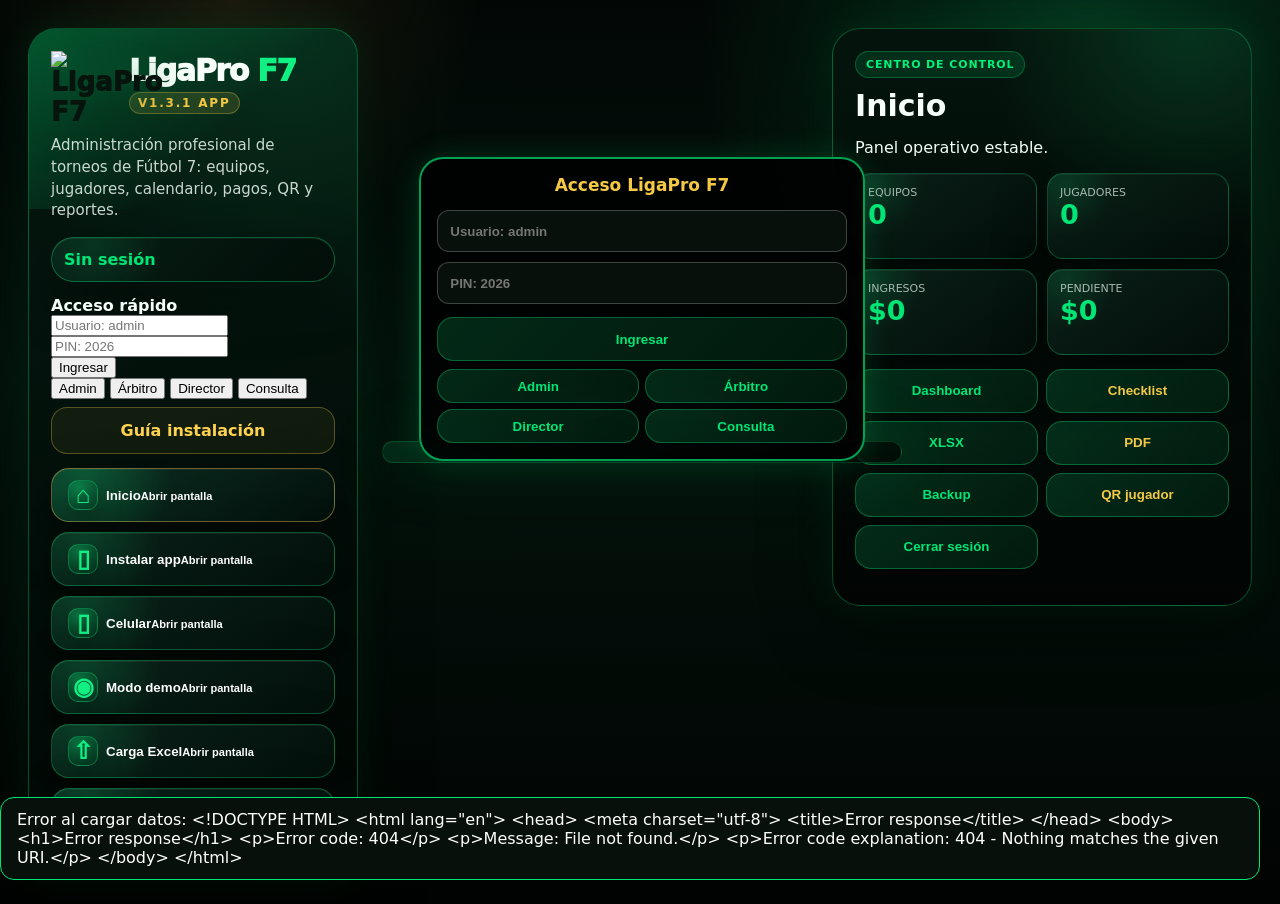
==== commit 20217cef: "Add files via upload" ====
--- a/index.html
+++ b/index.html
@@ -3,7 +3,7 @@
 <head>
 <meta charset="UTF-8"/>
 <meta name="viewport" content="width=device-width,initial-scale=1"/>
-<title>LigaPro F7 V1.3 Premium</title>
+<title>LigaPro F7 V1.3.1 Funcional</title>
 <link rel="manifest" href="/manifest.webmanifest"/>
 <meta name="theme-color" content="#001b0d"/>
 <meta name="mobile-web-app-capable" content="yes"/>
@@ -11,14 +11,14 @@
 <meta name="apple-mobile-web-app-status-bar-style" content="black-translucent"/>
 <meta name="apple-mobile-web-app-title" content="LigaPro F7"/>
 <link rel="apple-touch-icon" href="/assets/icons/icon-192.png"/>
-<link rel="stylesheet" href="/styles.css?v=1301"/>
+<link rel="stylesheet" href="/styles.css?v=131"/>
 </head>
-<body class="premium-dashboard">
+<body>
 <div id="toast" class="toast"></div>
 <main class="layout">
   <aside class="left">
-    <div class="brand"><div class="mark premiumLogo" aria-label="LigaPro F7"><img src="/assets/ligapro-f7-premium.svg" alt="F7"/></div><div><h1>LigaPro <span>F7</span></h1><div class="subBrand">Administración Deportiva</div><b>v1.3</b></div></div>
-    <p class="notice">Administración profesional de torneos de Fútbol 7: equipos, jugadores, calendario, pagos, QR y reportes.</p><div class="versionPill"><span>🛡</span> v1.3</div>
+    <div class="brand"><div class="mark safeLogo"><img src="/assets/ligapro-f7-logo-premium.svg" alt="LigaPro F7"/></div><div><h1>LigaPro <span>F7</span></h1><b>V1.3.1 APP</b></div></div>
+    <p class="notice">Administración profesional de torneos de Fútbol 7: equipos, jugadores, calendario, pagos, QR y reportes.</p>
     <div id="roleBox" class="roleBox">Sin sesión</div>
     <div id="mobileAuthBox" class="mobileAuthBox">
       <b>Acceso rápido</b>
@@ -91,13 +91,6 @@
     <div id="content" class="content"></div>
   </aside>
 </main>
-<div id="premiumBottomNav" class="premiumBottomNav">
-  <button class="active" type="button" onclick="goHome()">⌂<span>Inicio</span></button>
-  <button type="button" onclick="setModule('calendario')">▣<span>Calendario</span></button>
-  <button type="button" onclick="setModule('resultados')">♛<span>Resultados</span></button>
-  <button type="button" onclick="setModule('tabla')">▥<span>Tabla</span></button>
-  <button type="button" onclick="setModule('reportes')">•••<span>Más</span></button>
-</div>
 <div id="mobileBottomNav" class="mobileBottomNav">
   <button type="button" onclick="goHome()">Inicio</button>
   <button type="button" onclick="setModule('equipos')">Equipos</button>
@@ -105,6 +98,6 @@
   <button type="button" onclick="setModule('calendario')">Calendario</button>
   <button type="button" onclick="setModule('pagos')">Pagos</button>
 </div>
-<script src="/app.js?v=1301"></script>
+<script src="/app.js?v=131"></script>
 </body>
 </html>
--- a/styles.css
+++ b/styles.css
@@ -1,4 +1,3 @@
-/* LIGAPRO_F7_V1_3_UI_PREMIUM_DASHBOARD_VERIFICADO */
 /* LIGAPRO_F7_V1_2_1_APP_PANTALLAS_FIX_VERIFICADO */
 :root{--green:#00e676;--gold:#f6c945;--red:#ff4058;--muted:#a9b8af}
 *{box-sizing:border-box}body{margin:0;background:radial-gradient(circle at 40% 0,rgba(0,230,118,.18),transparent 35%),#000;color:#f6fff9;font-family:Inter,system-ui,Segoe UI,Arial,sans-serif}
@@ -984,362 +983,155 @@
 
 
 /* =========================================================
-   LIGAPRO F7 V1.3 - UI PREMIUM DASHBOARD APROBADO
+   LIGAPRO F7 V1.3.1 - UI FIX FUNCIONAL
+   Base funcional V1.2.1 + diseño seguro
    ========================================================= */
 :root{
-  --p-bg:#020605;
-  --p-card:#071912;
-  --p-card2:#0b241b;
-  --p-green:#12f083;
-  --p-green2:#05a85a;
-  --p-gold:#f5c85f;
-  --p-text:#f7fff9;
-  --p-muted:#bdc8c3;
-  --p-line:rgba(18,240,131,.38);
-  --p-line-soft:rgba(245,200,95,.28);
-  --p-shadow:0 24px 70px rgba(0,0,0,.42), inset 0 1px 0 rgba(255,255,255,.05);
-}
-
-*{-webkit-tap-highlight-color:transparent;}
-body.premium-dashboard,
+  --ui-bg:#020705;
+  --ui-panel:#071812;
+  --ui-panel2:#0b251a;
+  --ui-green:#11f083;
+  --ui-green2:#00a95c;
+  --ui-gold:#f2c45b;
+  --ui-text:#f7fff9;
+  --ui-muted:#b8c6c0;
+  --ui-line:rgba(17,240,131,.34);
+  --ui-shadow:0 20px 52px rgba(0,0,0,.42), inset 0 1px 0 rgba(255,255,255,.05);
+}
+.safeLogo{
+  background:transparent!important;
+  padding:0!important;
+  border:none!important;
+  overflow:visible!important;
+  box-shadow:none!important;
+}
+.safeLogo img{
+  width:100%!important;
+  height:100%!important;
+  display:block!important;
+  filter:drop-shadow(0 14px 22px rgba(0,0,0,.48)) drop-shadow(0 0 16px rgba(17,240,131,.18));
+}
 body{
-  margin:0;
-  min-height:100vh;
-  color:var(--p-text);
   background:
-    radial-gradient(circle at 78% 6%, rgba(18,240,131,.18), transparent 28%),
-    radial-gradient(circle at 20% 0%, rgba(245,200,95,.09), transparent 20%),
-    linear-gradient(180deg,#020805 0%,#03120c 40%,#010302 100%);
-  font-family:system-ui,-apple-system,BlinkMacSystemFont,"Segoe UI",sans-serif;
-}
-body.premium-dashboard::before{
+    radial-gradient(circle at 85% 4%, rgba(17,240,131,.20), transparent 28%),
+    radial-gradient(circle at 18% 0%, rgba(242,196,91,.10), transparent 18%),
+    linear-gradient(180deg,#020705 0%,#04140d 42%,#010302 100%)!important;
+}
+.left{
+  background:
+    radial-gradient(circle at 80% 0%, rgba(17,240,131,.12), transparent 35%),
+    linear-gradient(160deg, rgba(5,25,17,.96), rgba(1,8,5,.96))!important;
+}
+.brand{align-items:center!important;}
+.mark.safeLogo{border-radius:26px!important;}
+.brand h1{
+  font-weight:950!important;
+  letter-spacing:-.045em!important;
+}
+.brand h1 span{color:var(--ui-green)!important;}
+.notice{color:rgba(245,255,249,.82)!important;}
+.roleBox{
+  border-radius:24px!important;
+  border:1px solid var(--ui-line)!important;
+  background:
+    radial-gradient(circle at 15% 20%, rgba(17,240,131,.12), transparent 28%),
+    linear-gradient(135deg, rgba(7,31,22,.96), rgba(2,13,9,.94))!important;
+  box-shadow:var(--ui-shadow)!important;
+}
+nav button{
+  background:
+    radial-gradient(circle at 12% 12%, rgba(17,240,131,.16), transparent 30%),
+    linear-gradient(145deg, rgba(10,35,26,.95), rgba(3,16,12,.96))!important;
+  border:1px solid rgba(17,240,131,.30)!important;
+  box-shadow:var(--ui-shadow)!important;
+  color:#fff!important;
+  transition:transform .12s ease, border-color .12s ease, background .12s ease!important;
+}
+nav button:active{transform:scale(.985)!important;}
+nav button.active{
+  border-color:rgba(242,196,91,.42)!important;
+  background:
+    radial-gradient(circle at 12% 12%, rgba(17,240,131,.22), transparent 34%),
+    linear-gradient(145deg, rgba(12,49,35,.98), rgba(3,16,12,.96))!important;
+}
+nav button::before{
   content:"";
-  position:fixed;
-  inset:0 0 auto 0;
-  height:260px;
+  color:var(--ui-green)!important;
+  font-weight:900!important;
+  font-size:24px!important;
+  border:1px solid rgba(17,240,131,.35)!important;
+  background:radial-gradient(circle at 35% 25%, rgba(17,240,131,.28), rgba(1,12,7,.45))!important;
+  box-shadow:inset 0 0 16px rgba(17,240,131,.10), 0 10px 24px rgba(0,0,0,.30)!important;
+}
+nav button[data-module="inicio"]::before{content:"⌂"!important;}
+nav button[data-module="pwa"]::before{content:"▯"!important;}
+nav button[data-module="celular"]::before{content:"▯"!important;}
+nav button[data-module="demo"]::before{content:"◉"!important;}
+nav button[data-module="masiva"]::before{content:"⇧"!important;}
+nav button[data-module="carga"]::before{content:"✎"!important;}
+nav button[data-module="equipos"]::before{content:"♜"!important;}
+nav button[data-module="jugadores"]::before{content:"●"!important;}
+nav button[data-module="calendario"]::before{content:"▦"!important;}
+nav button[data-module="resultados"]::before{content:"♛"!important;}
+nav button[data-module="tabla"]::before{content:"▥"!important;}
+nav button[data-module="pagos"]::before{content:"▰"!important;}
+nav button[data-module="reportes"]::before{content:"▤"!important;}
+nav button[data-module="qr"]::before{content:"▦"!important;}
+nav button::after{
+  color:var(--ui-gold)!important;
+  font-size:28px!important;
+}
+.mobileScreenBar{
+  background:rgba(2,10,7,.96)!important;
+  border-bottom:1px solid rgba(17,240,131,.22)!important;
+}
+.mobileScreenBar button{
+  color:var(--ui-gold)!important;
+  border-color:rgba(242,196,91,.42)!important;
+  background:rgba(242,196,91,.07)!important;
+}
+.right{
   background:
-    radial-gradient(circle at 93% 28%, rgba(18,240,131,.36), transparent 5%),
-    radial-gradient(circle at 85% 18%, rgba(18,240,131,.20), transparent 20%),
-    linear-gradient(150deg, transparent 0 54%, rgba(18,240,131,.12) 55%, transparent 72%);
-  opacity:.72;
-  pointer-events:none;
-}
-.layout{
-  display:block !important;
-  padding:0 !important;
-  min-height:100vh;
-  max-width:960px;
-  margin:0 auto;
-}
-.left{
-  display:block !important;
-  width:100% !important;
-  max-height:none !important;
-  overflow:visible !important;
-  border:0 !important;
-  border-radius:0 !important;
-  background:transparent !important;
-  box-shadow:none !important;
-  padding:28px 22px 124px !important;
-}
-.center,.right{display:none !important;}
-.brand{
-  display:grid !important;
-  grid-template-columns:126px 1fr !important;
-  gap:22px !important;
-  align-items:center !important;
-  margin:14px 0 14px !important;
-}
-.mark.premiumLogo{
-  width:126px !important;
-  height:126px !important;
-  border-radius:28px !important;
-  background:transparent !important;
-  display:block !important;
-  box-shadow:0 0 0 1px rgba(245,200,95,.30), 0 20px 48px rgba(0,0,0,.44), 0 0 42px rgba(18,240,131,.10) !important;
-}
-.mark.premiumLogo img{
-  width:100% !important;
-  height:100% !important;
-  display:block !important;
-}
-.brand h1{
-  font-size:44px !important;
-  line-height:1 !important;
-  margin:0 !important;
-  font-weight:950 !important;
-  letter-spacing:-.055em !important;
-  color:#fff !important;
-  text-shadow:0 12px 30px rgba(0,0,0,.46);
-}
-.brand h1 span{color:var(--p-green)!important;}
-.subBrand{
-  color:var(--p-gold);
-  font-size:18px;
-  font-weight:700;
-  margin-top:8px;
-}
-.versionPill{
-  display:inline-flex !important;
-  align-items:center;
-  gap:8px;
-  border:1px solid rgba(18,240,131,.38);
-  color:var(--p-green);
-  background:rgba(2,13,8,.58);
-  border-radius:999px;
-  padding:7px 16px;
-  font-size:14px;
-  font-weight:900;
-  letter-spacing:.08em;
-  margin-top:12px;
-}
-.notice{
-  display:block !important;
-  font-size:19px !important;
-  line-height:1.38 !important;
-  max-width:610px;
-  margin:18px 0 24px !important;
-  color:rgba(244,255,249,.82) !important;
-}
-.proBadges,.mobileDashboard,.mobileAuthBox,.pwaLink,.pwaInstallBtn,.demo{display:none!important;}
-
-.roleBox{
-  width:100% !important;
-  display:grid !important;
-  grid-template-columns:68px 1fr auto 22px !important;
-  gap:18px !important;
-  align-items:center !important;
-  margin:12px 0 24px !important;
-  min-height:118px !important;
-  padding:22px !important;
-  border-radius:28px !important;
-  background:linear-gradient(135deg, rgba(8,42,30,.92), rgba(4,21,15,.86)) !important;
-  border:1px solid rgba(18,240,131,.38) !important;
-  box-shadow:var(--p-shadow), 0 0 28px rgba(18,240,131,.06) !important;
-  color:#fff!important;
-}
-.roleBox .sessionIcon{
-  width:62px;height:62px;border-radius:50%;
-  display:grid;place-items:center;
-  background:radial-gradient(circle at 35% 20%, #8affc3, #0bbd68 48%, #052016 70%);
-  box-shadow:inset 0 0 0 1px rgba(245,200,95,.20), 0 10px 28px rgba(0,0,0,.32);
-  color:transparent;font-size:0;
-  position:relative;
-}
-.roleBox .sessionIcon::before{
-  content:"";width:20px;height:20px;border-radius:50%;background:#caffdf;position:absolute;top:15px;
-}
-.roleBox .sessionIcon::after{
-  content:"";width:34px;height:20px;border-radius:20px 20px 8px 8px;background:#caffdf;position:absolute;bottom:13px;
-}
-.roleBox span{display:block;color:var(--p-green);font-size:17px;font-weight:800;}
-.roleBox b{display:block;color:#fff;font-size:22px;line-height:1.15;margin-top:3px;}
-.roleBox small{display:block;color:var(--p-muted);font-size:16px;margin-top:6px;}
-.roleBox em{
-  display:inline-flex;align-items:center;gap:8px;
-  font-style:normal;color:#dfffee;
-  border:1px solid rgba(18,240,131,.26);
-  border-radius:999px;
-  padding:9px 14px;
-  white-space:nowrap;
-  background:rgba(18,240,131,.08);
-}
-.roleBox em::before{
-  content:"";width:11px;height:11px;border-radius:50%;background:var(--p-green);box-shadow:0 0 14px rgba(18,240,131,.9);
-}
-.roleBox i{font-style:normal;color:var(--p-gold);font-size:36px;font-weight:400;}
-
-nav{
-  display:grid !important;
-  grid-template-columns:repeat(3,minmax(0,1fr)) !important;
-  gap:14px !important;
-  margin:0 0 110px !important;
-}
-nav .premiumNavCard,
-nav button{
-  min-height:168px !important;
-  border-radius:24px !important;
-  border:1px solid rgba(18,240,131,.28) !important;
+    radial-gradient(circle at 85% 0%, rgba(17,240,131,.14), transparent 30%),
+    linear-gradient(180deg,#04140d,#010403)!important;
+}
+.metric,.row,.formBox{
+  border-color:rgba(17,240,131,.25)!important;
   background:
-    radial-gradient(circle at 12% 10%, rgba(18,240,131,.17), transparent 30%),
-    linear-gradient(145deg, rgba(15,38,32,.92), rgba(4,16,13,.94)) !important;
-  box-shadow:var(--p-shadow) !important;
-  padding:22px 18px !important;
-  color:#fff !important;
-  display:grid !important;
-  grid-template-rows:54px 1fr !important;
-  align-items:end !important;
-  position:relative !important;
-  overflow:hidden !important;
-  text-align:left !important;
-}
-nav .premiumNavCard::before,
-nav button::before{
-  display:none !important;
-}
-nav .premiumNavCard::after,
-nav button::after{
-  content:"";
-  position:absolute;
-  inset:auto 0 0 auto;
-  width:110px;height:110px;
-  background:radial-gradient(circle, rgba(18,240,131,.10), transparent 62%);
-  pointer-events:none;
-}
-.navIcon{
-  width:58px;height:58px;border-radius:50%;
-  display:grid;place-items:center;
-  align-self:start;
-  color:var(--p-green);
-  font-size:28px;
-  border:1px solid rgba(18,240,131,.36);
-  background:radial-gradient(circle at 35% 25%, rgba(18,240,131,.32), rgba(0,0,0,.14));
-  box-shadow:inset 0 0 18px rgba(18,240,131,.12), 0 12px 24px rgba(0,0,0,.26);
-}
-.navText{
-  display:block;
-  padding-right:18px;
-}
-.navText b{
-  display:block;
-  font-size:21px;
-  line-height:1.05;
-  font-weight:930;
-  color:#fff;
-  letter-spacing:-.025em;
-}
-.navText small{
-  display:block;
-  margin-top:7px;
-  font-size:15px;
-  color:rgba(225,236,231,.78);
-  font-weight:500;
-}
-.navArrow{
-  position:absolute;
-  right:20px;
-  bottom:36px;
-  width:32px;height:32px;border-radius:50%;
-  display:grid;place-items:center;
-  color:var(--p-gold);
-  border:1px solid rgba(245,200,95,.55);
-  font-size:26px;
-  line-height:1;
-  background:rgba(245,200,95,.05);
-}
-nav button.active{
-  border-color:rgba(245,200,95,.40)!important;
-  background:
-    radial-gradient(circle at 10% 10%, rgba(18,240,131,.22), transparent 32%),
-    linear-gradient(145deg, rgba(17,60,44,.95), rgba(4,17,13,.94)) !important;
-}
-nav button[data-module="qr"]{
-  grid-column:span 2 !important;
-  min-height:116px!important;
-  grid-template-columns:92px 1fr 38px!important;
-  grid-template-rows:1fr!important;
-  align-items:center!important;
-}
-nav button[data-module="qr"] .navIcon{width:72px;height:72px;font-size:36px;}
-nav button[data-module="qr"] .navArrow{position:static;justify-self:end;}
-nav button[data-module="pwa"],
-nav button[data-module="demo"]{
-  display:none!important;
-}
-
-.premiumBottomNav{
-  position:fixed;
-  left:14px;right:14px;bottom:18px;
-  z-index:50;
-  min-height:80px;
-  border-radius:26px;
-  padding:10px 12px;
-  display:grid!important;
-  grid-template-columns:repeat(5,1fr);
-  gap:4px;
-  background:linear-gradient(135deg, rgba(5,24,18,.96), rgba(1,9,7,.96));
-  border:1px solid rgba(245,200,95,.22);
-  box-shadow:0 -20px 60px rgba(0,0,0,.50), 0 0 30px rgba(18,240,131,.08);
-}
-.premiumBottomNav button{
-  border:0;background:transparent;color:#bfcac5;
-  display:flex;flex-direction:column;gap:4px;align-items:center;justify-content:center;
-  font-size:22px;font-weight:800;border-radius:18px;
-}
-.premiumBottomNav button span{
-  font-size:12px;font-weight:800;
-}
-.premiumBottomNav button.active{
-  color:var(--p-green);
-}
-.premiumBottomNav button.active::after{
-  content:"";width:32px;height:3px;border-radius:999px;background:var(--p-gold);
-}
-
-.mobileScreenBar,.mobileBottomNav{display:none!important;}
-
+    radial-gradient(circle at 10% 12%, rgba(17,240,131,.12), transparent 28%),
+    linear-gradient(145deg, rgba(10,34,25,.94), rgba(3,14,10,.95))!important;
+  box-shadow:var(--ui-shadow)!important;
+}
+.actions button,.btnGrid button,.loginCard button{
+  background:linear-gradient(135deg, rgba(17,240,131,.16), rgba(3,70,38,.32))!important;
+  border-color:rgba(17,240,131,.32)!important;
+}
 @media(max-width:760px){
-  .layout{max-width:none;}
-  .left{padding:26px 22px 122px!important;}
-  .brand{grid-template-columns:110px 1fr!important;gap:18px!important;margin-top:8px!important;}
-  .mark.premiumLogo{width:110px!important;height:110px!important;border-radius:24px!important;}
-  .brand h1{font-size:40px!important;}
-  .subBrand{font-size:17px;}
-  .notice{font-size:17px!important;margin:16px 0 22px!important;}
-  .roleBox{grid-template-columns:58px 1fr auto 14px!important;gap:14px!important;min-height:108px!important;padding:18px!important;border-radius:25px!important;}
-  .roleBox b{font-size:20px;}
-  .roleBox small{font-size:15px;}
-  .roleBox em{font-size:14px;padding:8px 12px;}
-  nav{grid-template-columns:repeat(3,minmax(0,1fr))!important;gap:12px!important;}
-  nav .premiumNavCard,nav button{
-    min-height:146px!important;
-    border-radius:22px!important;
-    padding:18px 14px!important;
-  }
-  .navIcon{width:50px;height:50px;font-size:24px;}
-  .navText b{font-size:19px;}
-  .navText small{font-size:13px;}
-  .navArrow{right:14px;bottom:30px;width:28px;height:28px;font-size:23px;}
-  nav button[data-module="qr"]{min-height:104px!important;}
-  nav button[data-module="qr"] .navIcon{width:62px;height:62px;font-size:30px;}
-}
-
-@media(max-width:430px){
-  .brand{grid-template-columns:92px 1fr!important;gap:14px!important;}
-  .mark.premiumLogo{width:92px!important;height:92px!important;border-radius:22px!important;}
-  .brand h1{font-size:33px!important;}
-  .subBrand{font-size:15px;}
-  .versionPill{font-size:12px;padding:6px 12px;}
-  .notice{font-size:15px!important;}
-  .roleBox{grid-template-columns:50px 1fr!important;}
-  .roleBox em,.roleBox i{display:none!important;}
-  nav{grid-template-columns:repeat(2,minmax(0,1fr))!important;}
-  nav button[data-module="qr"]{grid-column:span 2!important;}
-}
-
-/* Module screen mode: maintain professional independent screens */
-body.screen-open .left{display:none!important;}
-body.screen-open .right{
-  display:block!important;
-  position:fixed!important;
-  inset:0!important;
-  width:100vw!important;height:100vh!important;
-  padding:86px 18px 98px!important;
-  overflow:auto!important;
-  border:0!important;border-radius:0!important;
-  background:linear-gradient(180deg,#03140d,#010403)!important;
-  z-index:60!important;
-}
-body.screen-open .mobileScreenBar{
-  display:flex!important;
-  position:fixed;top:0;left:0;right:0;height:68px;z-index:80;
-  align-items:center;gap:10px;padding:12px 14px;
-  background:rgba(2,10,7,.96);border-bottom:1px solid rgba(18,240,131,.22);
-}
-body.screen-open .mobileScreenBar button{
-  border:1px solid rgba(245,200,95,.45);border-radius:16px;padding:10px 12px;
-  background:rgba(245,200,95,.06);color:var(--p-gold);font-weight:900;
-}
-body.screen-open .mobileScreenBar strong{flex:1;font-size:18px;color:#fff;}
-body.screen-open .mobileScreenBar span{font-size:12px;color:var(--p-green);}
-body.screen-open .premiumBottomNav{display:none!important;}
+  body:not(.screen-open) .left{padding-bottom:96px!important;}
+  body:not(.screen-open) nav{
+    display:grid!important;
+    grid-template-columns:1fr 1fr!important;
+    gap:13px!important;
+  }
+  body:not(.screen-open) nav button{
+    min-height:104px!important;
+    border-radius:24px!important;
+    padding:44px 12px 12px 14px!important;
+  }
+  body:not(.screen-open) nav button span,
+  body:not(.screen-open) nav button b{
+    font-size:18px!important;
+    font-weight:930!important;
+  }
+  body:not(.screen-open) nav button small{
+    color:rgba(230,244,236,.76)!important;
+    font-size:12px!important;
+  }
+  body:not(.screen-open) nav button::before{
+    width:34px!important;
+    height:34px!important;
+    border-radius:13px!important;
+    left:14px!important;
+    top:14px!important;
+  }
+}
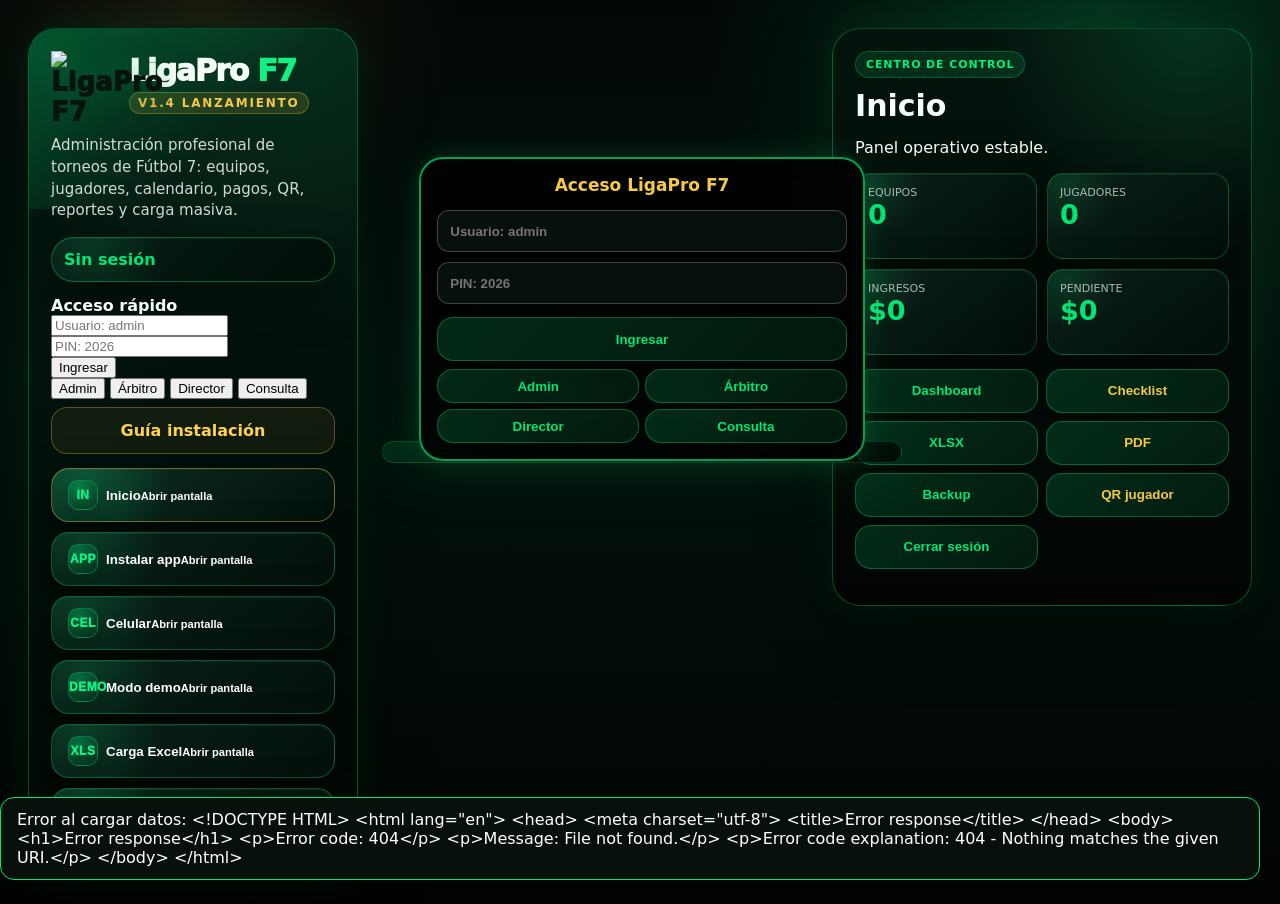
==== commit 6498c527: "Add files via upload" ====
--- a/index.html
+++ b/index.html
@@ -3,7 +3,7 @@
 <head>
 <meta charset="UTF-8"/>
 <meta name="viewport" content="width=device-width,initial-scale=1"/>
-<title>LigaPro F7 V1.3.1 Funcional</title>
+<title>LigaPro F7 V1.4 Lanzamiento</title>
 <link rel="manifest" href="/manifest.webmanifest"/>
 <meta name="theme-color" content="#001b0d"/>
 <meta name="mobile-web-app-capable" content="yes"/>
@@ -11,14 +11,14 @@
 <meta name="apple-mobile-web-app-status-bar-style" content="black-translucent"/>
 <meta name="apple-mobile-web-app-title" content="LigaPro F7"/>
 <link rel="apple-touch-icon" href="/assets/icons/icon-192.png"/>
-<link rel="stylesheet" href="/styles.css?v=131"/>
+<link rel="stylesheet" href="/styles.css?v=1400"/>
 </head>
 <body>
 <div id="toast" class="toast"></div>
 <main class="layout">
   <aside class="left">
-    <div class="brand"><div class="mark safeLogo"><img src="/assets/ligapro-f7-logo-premium.svg" alt="LigaPro F7"/></div><div><h1>LigaPro <span>F7</span></h1><b>V1.3.1 APP</b></div></div>
-    <p class="notice">Administración profesional de torneos de Fútbol 7: equipos, jugadores, calendario, pagos, QR y reportes.</p>
+    <div class="brand"><div class="mark finalLogo"><img src="/assets/ligapro-f7-final.svg" alt="LigaPro F7"/></div><div><h1>LigaPro <span>F7</span></h1><b>V1.4 LANZAMIENTO</b></div></div>
+    <p class="notice">Administración profesional de torneos de Fútbol 7: equipos, jugadores, calendario, pagos, QR, reportes y carga masiva.</p>
     <div id="roleBox" class="roleBox">Sin sesión</div>
     <div id="mobileAuthBox" class="mobileAuthBox">
       <b>Acceso rápido</b>
@@ -98,6 +98,6 @@
   <button type="button" onclick="setModule('calendario')">Calendario</button>
   <button type="button" onclick="setModule('pagos')">Pagos</button>
 </div>
-<script src="/app.js?v=131"></script>
+<script src="/app.js?v=1400"></script>
 </body>
 </html>
--- a/styles.css
+++ b/styles.css
@@ -1,4 +1,3 @@
-/* LIGAPRO_F7_V1_2_1_APP_PANTALLAS_FIX_VERIFICADO */
 :root{--green:#00e676;--gold:#f6c945;--red:#ff4058;--muted:#a9b8af}
 *{box-sizing:border-box}body{margin:0;background:radial-gradient(circle at 40% 0,rgba(0,230,118,.18),transparent 35%),#000;color:#f6fff9;font-family:Inter,system-ui,Segoe UI,Arial,sans-serif}
 .layout{min-height:100vh;display:grid;grid-template-columns:330px minmax(420px,1fr) 420px;gap:20px;padding:26px}
@@ -983,69 +982,75 @@
 
 
 /* =========================================================
-   LIGAPRO F7 V1.3.1 - UI FIX FUNCIONAL
-   Base funcional V1.2.1 + diseño seguro
+   LIGAPRO F7 V1.4 LANZAMIENTO ESTABLE
+   Diseño final seguro sobre base funcional V1.2.1
    ========================================================= */
+
 :root{
-  --ui-bg:#020705;
-  --ui-panel:#071812;
-  --ui-panel2:#0b251a;
-  --ui-green:#11f083;
-  --ui-green2:#00a95c;
-  --ui-gold:#f2c45b;
-  --ui-text:#f7fff9;
-  --ui-muted:#b8c6c0;
-  --ui-line:rgba(17,240,131,.34);
-  --ui-shadow:0 20px 52px rgba(0,0,0,.42), inset 0 1px 0 rgba(255,255,255,.05);
-}
-.safeLogo{
+  --lf-bg:#020705;
+  --lf-panel:#061a12;
+  --lf-panel2:#0b2a1d;
+  --lf-green:#11f083;
+  --lf-green2:#00b965;
+  --lf-gold:#f2c45b;
+  --lf-text:#f8fff9;
+  --lf-muted:#b9c8c1;
+  --lf-line:rgba(17,240,131,.32);
+  --lf-shadow:0 18px 46px rgba(0,0,0,.42), inset 0 1px 0 rgba(255,255,255,.05);
+}
+
+.finalLogo{
   background:transparent!important;
+  border:0!important;
+  box-shadow:none!important;
   padding:0!important;
-  border:none!important;
   overflow:visible!important;
-  box-shadow:none!important;
-}
-.safeLogo img{
+}
+.finalLogo img{
   width:100%!important;
   height:100%!important;
   display:block!important;
-  filter:drop-shadow(0 14px 22px rgba(0,0,0,.48)) drop-shadow(0 0 16px rgba(17,240,131,.18));
-}
+  filter:drop-shadow(0 14px 22px rgba(0,0,0,.50)) drop-shadow(0 0 14px rgba(17,240,131,.22));
+}
+
 body{
   background:
-    radial-gradient(circle at 85% 4%, rgba(17,240,131,.20), transparent 28%),
-    radial-gradient(circle at 18% 0%, rgba(242,196,91,.10), transparent 18%),
+    radial-gradient(circle at 86% 4%, rgba(17,240,131,.20), transparent 28%),
+    radial-gradient(circle at 16% 0%, rgba(242,196,91,.10), transparent 18%),
     linear-gradient(180deg,#020705 0%,#04140d 42%,#010302 100%)!important;
 }
+
 .left{
   background:
     radial-gradient(circle at 80% 0%, rgba(17,240,131,.12), transparent 35%),
     linear-gradient(160deg, rgba(5,25,17,.96), rgba(1,8,5,.96))!important;
 }
-.brand{align-items:center!important;}
-.mark.safeLogo{border-radius:26px!important;}
+
 .brand h1{
   font-weight:950!important;
   letter-spacing:-.045em!important;
 }
-.brand h1 span{color:var(--ui-green)!important;}
-.notice{color:rgba(245,255,249,.82)!important;}
+.brand h1 span{color:var(--lf-green)!important;}
+.notice{color:rgba(245,255,249,.84)!important;}
+
 .roleBox{
   border-radius:24px!important;
-  border:1px solid var(--ui-line)!important;
+  border:1px solid rgba(17,240,131,.34)!important;
   background:
-    radial-gradient(circle at 15% 20%, rgba(17,240,131,.12), transparent 28%),
+    radial-gradient(circle at 15% 20%, rgba(17,240,131,.13), transparent 28%),
     linear-gradient(135deg, rgba(7,31,22,.96), rgba(2,13,9,.94))!important;
-  box-shadow:var(--ui-shadow)!important;
-}
+  box-shadow:var(--lf-shadow)!important;
+}
+
+/* Botones finales: limpios, uniformes, sin emojis improvisados */
 nav button{
   background:
-    radial-gradient(circle at 12% 12%, rgba(17,240,131,.16), transparent 30%),
+    radial-gradient(circle at 12% 12%, rgba(17,240,131,.15), transparent 30%),
     linear-gradient(145deg, rgba(10,35,26,.95), rgba(3,16,12,.96))!important;
   border:1px solid rgba(17,240,131,.30)!important;
-  box-shadow:var(--ui-shadow)!important;
+  box-shadow:var(--lf-shadow)!important;
   color:#fff!important;
-  transition:transform .12s ease, border-color .12s ease, background .12s ease!important;
+  transition:transform .12s ease, border-color .12s ease!important;
 }
 nav button:active{transform:scale(.985)!important;}
 nav button.active{
@@ -1054,42 +1059,47 @@
     radial-gradient(circle at 12% 12%, rgba(17,240,131,.22), transparent 34%),
     linear-gradient(145deg, rgba(12,49,35,.98), rgba(3,16,12,.96))!important;
 }
+
+/* Iconos tipo insignia: texto corto profesional, estable en todos los celulares */
 nav button::before{
-  content:"";
-  color:var(--ui-green)!important;
-  font-weight:900!important;
-  font-size:24px!important;
+  color:var(--lf-green)!important;
+  font-weight:950!important;
+  font-size:12px!important;
+  letter-spacing:.04em!important;
   border:1px solid rgba(17,240,131,.35)!important;
   background:radial-gradient(circle at 35% 25%, rgba(17,240,131,.28), rgba(1,12,7,.45))!important;
   box-shadow:inset 0 0 16px rgba(17,240,131,.10), 0 10px 24px rgba(0,0,0,.30)!important;
 }
-nav button[data-module="inicio"]::before{content:"⌂"!important;}
-nav button[data-module="pwa"]::before{content:"▯"!important;}
-nav button[data-module="celular"]::before{content:"▯"!important;}
-nav button[data-module="demo"]::before{content:"◉"!important;}
-nav button[data-module="masiva"]::before{content:"⇧"!important;}
-nav button[data-module="carga"]::before{content:"✎"!important;}
-nav button[data-module="equipos"]::before{content:"♜"!important;}
-nav button[data-module="jugadores"]::before{content:"●"!important;}
-nav button[data-module="calendario"]::before{content:"▦"!important;}
-nav button[data-module="resultados"]::before{content:"♛"!important;}
-nav button[data-module="tabla"]::before{content:"▥"!important;}
-nav button[data-module="pagos"]::before{content:"▰"!important;}
-nav button[data-module="reportes"]::before{content:"▤"!important;}
-nav button[data-module="qr"]::before{content:"▦"!important;}
+nav button[data-module="inicio"]::before{content:"IN"!important;}
+nav button[data-module="pwa"]::before{content:"APP"!important;}
+nav button[data-module="celular"]::before{content:"CEL"!important;}
+nav button[data-module="demo"]::before{content:"DEMO"!important;}
+nav button[data-module="masiva"]::before{content:"XLS"!important;}
+nav button[data-module="carga"]::before{content:"CAP"!important;}
+nav button[data-module="equipos"]::before{content:"EQ"!important;}
+nav button[data-module="jugadores"]::before{content:"JG"!important;}
+nav button[data-module="calendario"]::before{content:"CAL"!important;}
+nav button[data-module="resultados"]::before{content:"RES"!important;}
+nav button[data-module="tabla"]::before{content:"TAB"!important;}
+nav button[data-module="pagos"]::before{content:"PAG"!important;}
+nav button[data-module="reportes"]::before{content:"REP"!important;}
+nav button[data-module="qr"]::before{content:"QR"!important;}
+
 nav button::after{
-  color:var(--ui-gold)!important;
+  color:var(--lf-gold)!important;
   font-size:28px!important;
 }
+
 .mobileScreenBar{
   background:rgba(2,10,7,.96)!important;
   border-bottom:1px solid rgba(17,240,131,.22)!important;
 }
 .mobileScreenBar button{
-  color:var(--ui-gold)!important;
+  color:var(--lf-gold)!important;
   border-color:rgba(242,196,91,.42)!important;
   background:rgba(242,196,91,.07)!important;
 }
+
 .right{
   background:
     radial-gradient(circle at 85% 0%, rgba(17,240,131,.14), transparent 30%),
@@ -1100,14 +1110,17 @@
   background:
     radial-gradient(circle at 10% 12%, rgba(17,240,131,.12), transparent 28%),
     linear-gradient(145deg, rgba(10,34,25,.94), rgba(3,14,10,.95))!important;
-  box-shadow:var(--ui-shadow)!important;
+  box-shadow:var(--lf-shadow)!important;
 }
 .actions button,.btnGrid button,.loginCard button{
   background:linear-gradient(135deg, rgba(17,240,131,.16), rgba(3,70,38,.32))!important;
   border-color:rgba(17,240,131,.32)!important;
 }
+
 @media(max-width:760px){
-  body:not(.screen-open) .left{padding-bottom:96px!important;}
+  body:not(.screen-open) .left{
+    padding-bottom:96px!important;
+  }
   body:not(.screen-open) nav{
     display:grid!important;
     grid-template-columns:1fr 1fr!important;
@@ -1133,5 +1146,8 @@
     border-radius:13px!important;
     left:14px!important;
     top:14px!important;
-  }
-}
+    display:flex!important;
+    align-items:center!important;
+    justify-content:center!important;
+  }
+}
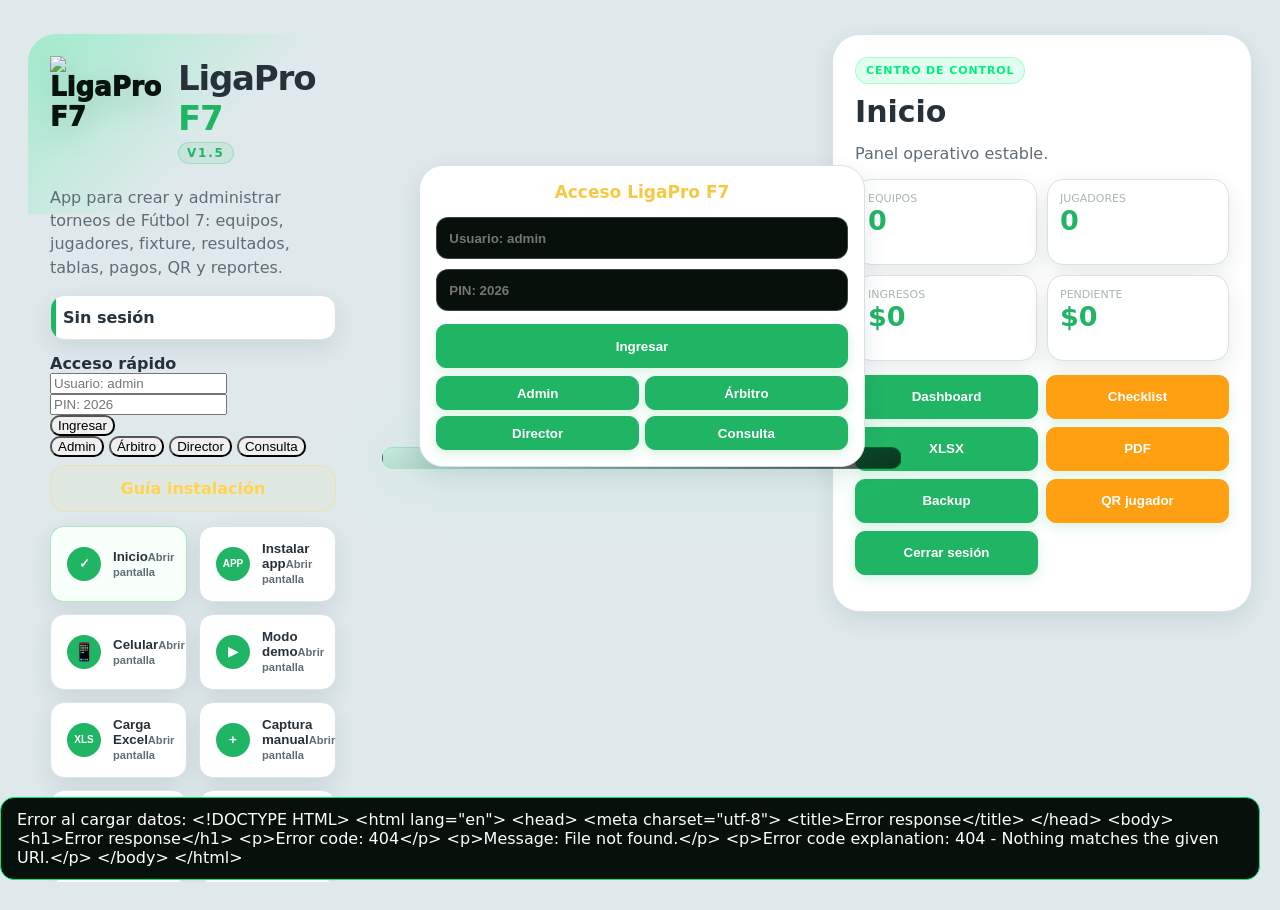
==== commit 35c5d565: "Add files via upload" ====
--- a/index.html
+++ b/index.html
@@ -3,7 +3,7 @@
 <head>
 <meta charset="UTF-8"/>
 <meta name="viewport" content="width=device-width,initial-scale=1"/>
-<title>LigaPro F7 V1.4 Lanzamiento</title>
+<title>LigaPro F7 V1.5</title>
 <link rel="manifest" href="/manifest.webmanifest"/>
 <meta name="theme-color" content="#001b0d"/>
 <meta name="mobile-web-app-capable" content="yes"/>
@@ -11,14 +11,14 @@
 <meta name="apple-mobile-web-app-status-bar-style" content="black-translucent"/>
 <meta name="apple-mobile-web-app-title" content="LigaPro F7"/>
 <link rel="apple-touch-icon" href="/assets/icons/icon-192.png"/>
-<link rel="stylesheet" href="/styles.css?v=1400"/>
+<link rel="stylesheet" href="/styles.css?v=1500"/>
 </head>
 <body>
 <div id="toast" class="toast"></div>
 <main class="layout">
   <aside class="left">
-    <div class="brand"><div class="mark finalLogo"><img src="/assets/ligapro-f7-final.svg" alt="LigaPro F7"/></div><div><h1>LigaPro <span>F7</span></h1><b>V1.4 LANZAMIENTO</b></div></div>
-    <p class="notice">Administración profesional de torneos de Fútbol 7: equipos, jugadores, calendario, pagos, QR, reportes y carga masiva.</p>
+    <div class="brand"><div class="mark deporLogo"><img src="/assets/ligapro-f7-deporstar.svg" alt="LigaPro F7"/></div><div><h1>LigaPro <span>F7</span></h1><b>V1.5</b></div></div>
+    <p class="notice">App para crear y administrar torneos de Fútbol 7: equipos, jugadores, fixture, resultados, tablas, pagos, QR y reportes.</p>
     <div id="roleBox" class="roleBox">Sin sesión</div>
     <div id="mobileAuthBox" class="mobileAuthBox">
       <b>Acceso rápido</b>
@@ -98,6 +98,6 @@
   <button type="button" onclick="setModule('calendario')">Calendario</button>
   <button type="button" onclick="setModule('pagos')">Pagos</button>
 </div>
-<script src="/app.js?v=1400"></script>
+<script src="/app.js?v=1500"></script>
 </body>
 </html>
--- a/styles.css
+++ b/styles.css
@@ -981,173 +981,315 @@
 }
 
 
+
+
 /* =========================================================
-   LIGAPRO F7 V1.4 LANZAMIENTO ESTABLE
-   Diseño final seguro sobre base funcional V1.2.1
+   LIGAPRO F7 V1.5 - ESTILO DEPÓRSTAR / PLATAFORMA CLARA
+   Base funcional estable + diseño claro profesional
    ========================================================= */
 
 :root{
-  --lf-bg:#020705;
-  --lf-panel:#061a12;
-  --lf-panel2:#0b2a1d;
-  --lf-green:#11f083;
-  --lf-green2:#00b965;
-  --lf-gold:#f2c45b;
-  --lf-text:#f8fff9;
-  --lf-muted:#b9c8c1;
-  --lf-line:rgba(17,240,131,.32);
-  --lf-shadow:0 18px 46px rgba(0,0,0,.42), inset 0 1px 0 rgba(255,255,255,.05);
-}
-
-.finalLogo{
+  --ds-bg:#dfe9ec;
+  --ds-soft:#eaf8ef;
+  --ds-panel:#ffffff;
+  --ds-green:#20b565;
+  --ds-green2:#16a45a;
+  --ds-orange:#ff9f12;
+  --ds-blue:#1686d9;
+  --ds-text:#26313a;
+  --ds-muted:#5f6c76;
+  --ds-line:#d7e2e7;
+  --ds-shadow:0 8px 22px rgba(27,50,65,.10);
+}
+
+body{
+  background:var(--ds-bg)!important;
+  color:var(--ds-text)!important;
+  font-family:system-ui,-apple-system,BlinkMacSystemFont,"Segoe UI",sans-serif!important;
+}
+
+/* Logo */
+.deporLogo{
   background:transparent!important;
-  border:0!important;
+  border:none!important;
   box-shadow:none!important;
   padding:0!important;
   overflow:visible!important;
 }
-.finalLogo img{
+.deporLogo img{
   width:100%!important;
   height:100%!important;
   display:block!important;
-  filter:drop-shadow(0 14px 22px rgba(0,0,0,.50)) drop-shadow(0 0 14px rgba(17,240,131,.22));
-}
-
-body{
-  background:
-    radial-gradient(circle at 86% 4%, rgba(17,240,131,.20), transparent 28%),
-    radial-gradient(circle at 16% 0%, rgba(242,196,91,.10), transparent 18%),
-    linear-gradient(180deg,#020705 0%,#04140d 42%,#010302 100%)!important;
-}
-
+  filter:drop-shadow(0 8px 14px rgba(17,91,52,.18));
+}
+
+/* Layout general estilo plataforma */
+.layout{
+  background:transparent!important;
+}
 .left{
-  background:
-    radial-gradient(circle at 80% 0%, rgba(17,240,131,.12), transparent 35%),
-    linear-gradient(160deg, rgba(5,25,17,.96), rgba(1,8,5,.96))!important;
-}
-
+  background:transparent!important;
+  border:none!important;
+  box-shadow:none!important;
+}
+.center{
+  background:transparent!important;
+}
+.right{
+  background:var(--ds-panel)!important;
+  color:var(--ds-text)!important;
+  border:1px solid var(--ds-line)!important;
+  box-shadow:var(--ds-shadow)!important;
+}
+
+/* Header / Hero */
+.brand{
+  background:transparent!important;
+}
 .brand h1{
-  font-weight:950!important;
-  letter-spacing:-.045em!important;
-}
-.brand h1 span{color:var(--lf-green)!important;}
-.notice{color:rgba(245,255,249,.84)!important;}
-
+  color:var(--ds-text)!important;
+  font-weight:900!important;
+  letter-spacing:-.035em!important;
+}
+.brand h1 span{
+  color:var(--ds-green)!important;
+}
+.brand b,
+.versionPill{
+  background:rgba(32,181,101,.10)!important;
+  color:var(--ds-green)!important;
+  border:1px solid rgba(32,181,101,.22)!important;
+  border-radius:999px!important;
+}
+.notice{
+  color:var(--ds-muted)!important;
+  line-height:1.45!important;
+}
+
+/* Tarjeta sesión similar a cards limpias */
 .roleBox{
-  border-radius:24px!important;
-  border:1px solid rgba(17,240,131,.34)!important;
-  background:
-    radial-gradient(circle at 15% 20%, rgba(17,240,131,.13), transparent 28%),
-    linear-gradient(135deg, rgba(7,31,22,.96), rgba(2,13,9,.94))!important;
-  box-shadow:var(--lf-shadow)!important;
-}
-
-/* Botones finales: limpios, uniformes, sin emojis improvisados */
+  background:#ffffff!important;
+  color:var(--ds-text)!important;
+  border:1px solid var(--ds-line)!important;
+  box-shadow:var(--ds-shadow)!important;
+  border-radius:14px!important;
+  position:relative!important;
+  overflow:hidden!important;
+}
+.roleBox::before{
+  content:"";
+  position:absolute;
+  left:0;top:0;bottom:0;
+  width:5px;
+  background:var(--ds-green);
+}
+.roleBox b,
+.roleBox span{
+  color:var(--ds-green)!important;
+}
+.roleBox small{
+  color:var(--ds-muted)!important;
+}
+
+/* Menú: cards tipo Deportstar, no fondo oscuro */
 nav button{
-  background:
-    radial-gradient(circle at 12% 12%, rgba(17,240,131,.15), transparent 30%),
-    linear-gradient(145deg, rgba(10,35,26,.95), rgba(3,16,12,.96))!important;
-  border:1px solid rgba(17,240,131,.30)!important;
-  box-shadow:var(--lf-shadow)!important;
+  background:#ffffff!important;
+  color:var(--ds-text)!important;
+  border:1px solid var(--ds-line)!important;
+  box-shadow:var(--ds-shadow)!important;
+  border-radius:14px!important;
+}
+nav button.active{
+  border-color:rgba(32,181,101,.35)!important;
+  background:#f8fffb!important;
+}
+nav button::before{
+  background:var(--ds-green)!important;
   color:#fff!important;
-  transition:transform .12s ease, border-color .12s ease!important;
-}
-nav button:active{transform:scale(.985)!important;}
-nav button.active{
-  border-color:rgba(242,196,91,.42)!important;
-  background:
-    radial-gradient(circle at 12% 12%, rgba(17,240,131,.22), transparent 34%),
-    linear-gradient(145deg, rgba(12,49,35,.98), rgba(3,16,12,.96))!important;
-}
-
-/* Iconos tipo insignia: texto corto profesional, estable en todos los celulares */
-nav button::before{
-  color:var(--lf-green)!important;
-  font-weight:950!important;
-  font-size:12px!important;
-  letter-spacing:.04em!important;
-  border:1px solid rgba(17,240,131,.35)!important;
-  background:radial-gradient(circle at 35% 25%, rgba(17,240,131,.28), rgba(1,12,7,.45))!important;
-  box-shadow:inset 0 0 16px rgba(17,240,131,.10), 0 10px 24px rgba(0,0,0,.30)!important;
-}
-nav button[data-module="inicio"]::before{content:"IN"!important;}
-nav button[data-module="pwa"]::before{content:"APP"!important;}
-nav button[data-module="celular"]::before{content:"CEL"!important;}
-nav button[data-module="demo"]::before{content:"DEMO"!important;}
-nav button[data-module="masiva"]::before{content:"XLS"!important;}
-nav button[data-module="carga"]::before{content:"CAP"!important;}
-nav button[data-module="equipos"]::before{content:"EQ"!important;}
-nav button[data-module="jugadores"]::before{content:"JG"!important;}
-nav button[data-module="calendario"]::before{content:"CAL"!important;}
-nav button[data-module="resultados"]::before{content:"RES"!important;}
-nav button[data-module="tabla"]::before{content:"TAB"!important;}
-nav button[data-module="pagos"]::before{content:"PAG"!important;}
-nav button[data-module="reportes"]::before{content:"REP"!important;}
-nav button[data-module="qr"]::before{content:"QR"!important;}
-
+  border:none!important;
+  box-shadow:none!important;
+}
 nav button::after{
-  color:var(--lf-gold)!important;
-  font-size:28px!important;
-}
-
+  color:var(--ds-green)!important;
+}
+nav button span,
+nav button b{
+  color:var(--ds-text)!important;
+}
+nav button small{
+  color:var(--ds-muted)!important;
+}
+
+/* Íconos estables en forma de iniciales */
+nav button[data-module="inicio"]::before{content:"✓"!important;}
+nav button[data-module="pwa"]::before{content:"APP"!important;font-size:10px!important;}
+nav button[data-module="celular"]::before{content:"📱"!important;font-size:18px!important;}
+nav button[data-module="demo"]::before{content:"▶"!important;}
+nav button[data-module="masiva"]::before{content:"XLS"!important;font-size:10px!important;}
+nav button[data-module="carga"]::before{content:"+"!important;}
+nav button[data-module="equipos"]::before{content:"EQ"!important;font-size:10px!important;}
+nav button[data-module="jugadores"]::before{content:"JG"!important;font-size:10px!important;}
+nav button[data-module="calendario"]::before{content:"FX"!important;font-size:10px!important;}
+nav button[data-module="resultados"]::before{content:"RS"!important;font-size:10px!important;}
+nav button[data-module="tabla"]::before{content:"TB"!important;font-size:10px!important;}
+nav button[data-module="pagos"]::before{content:"$"!important;}
+nav button[data-module="reportes"]::before{content:"PDF"!important;font-size:9px!important;}
+nav button[data-module="qr"]::before{content:"QR"!important;font-size:10px!important;}
+
+/* Botones principales */
+button,
+.actions button,
+.btnGrid button,
+.loginCard button{
+  border-radius:10px!important;
+}
+.actions button,
+.btnGrid button,
+.loginCard button{
+  background:var(--ds-green)!important;
+  border:1px solid var(--ds-green)!important;
+  color:#ffffff!important;
+  box-shadow:0 4px 12px rgba(32,181,101,.18)!important;
+}
+.actions button:nth-child(2n),
+.btnGrid button:nth-child(2n){
+  background:var(--ds-orange)!important;
+  border-color:var(--ds-orange)!important;
+}
+
+/* Contenido de pantallas */
+.metric,
+.row,
+.formBox,
+.loginCard{
+  background:#ffffff!important;
+  border:1px solid var(--ds-line)!important;
+  color:var(--ds-text)!important;
+  box-shadow:var(--ds-shadow)!important;
+}
+.metric b{
+  color:var(--ds-green)!important;
+}
+.row b{
+  color:var(--ds-green)!important;
+}
+.row small,
+.right p,
+.formBox label{
+  color:var(--ds-muted)!important;
+}
+.pill{
+  background:rgba(32,181,101,.10)!important;
+  color:var(--ds-green)!important;
+}
+
+/* Pantallas independientes conservadas */
 .mobileScreenBar{
-  background:rgba(2,10,7,.96)!important;
-  border-bottom:1px solid rgba(17,240,131,.22)!important;
+  background:#ffffff!important;
+  color:var(--ds-text)!important;
+  border-bottom:1px solid var(--ds-line)!important;
+  box-shadow:0 4px 12px rgba(27,50,65,.07)!important;
 }
 .mobileScreenBar button{
-  color:var(--lf-gold)!important;
-  border-color:rgba(242,196,91,.42)!important;
-  background:rgba(242,196,91,.07)!important;
-}
-
-.right{
-  background:
-    radial-gradient(circle at 85% 0%, rgba(17,240,131,.14), transparent 30%),
-    linear-gradient(180deg,#04140d,#010403)!important;
-}
-.metric,.row,.formBox{
-  border-color:rgba(17,240,131,.25)!important;
-  background:
-    radial-gradient(circle at 10% 12%, rgba(17,240,131,.12), transparent 28%),
-    linear-gradient(145deg, rgba(10,34,25,.94), rgba(3,14,10,.95))!important;
-  box-shadow:var(--lf-shadow)!important;
-}
-.actions button,.btnGrid button,.loginCard button{
-  background:linear-gradient(135deg, rgba(17,240,131,.16), rgba(3,70,38,.32))!important;
-  border-color:rgba(17,240,131,.32)!important;
-}
-
+  background:var(--ds-green)!important;
+  color:#ffffff!important;
+  border:1px solid var(--ds-green)!important;
+}
+.mobileScreenBar strong{
+  color:var(--ds-text)!important;
+}
+.mobileScreenBar span{
+  color:var(--ds-green)!important;
+}
+
+/* Desktop: más parecido al sitio de referencia */
+@media(min-width:900px){
+  body{
+    background:var(--ds-bg)!important;
+  }
+  .layout{
+    max-width:1280px!important;
+    margin:0 auto!important;
+    padding-top:34px!important;
+  }
+  .left{
+    padding:22px!important;
+  }
+  .brand{
+    display:grid!important;
+    grid-template-columns:110px 1fr!important;
+    gap:18px!important;
+    align-items:center!important;
+  }
+  .mark{
+    width:110px!important;
+    height:110px!important;
+  }
+  .brand h1{
+    font-size:34px!important;
+  }
+  .notice{
+    max-width:620px!important;
+    font-size:16px!important;
+  }
+  nav{
+    display:grid!important;
+    grid-template-columns:repeat(2,minmax(0,1fr))!important;
+    gap:12px!important;
+  }
+  nav button{
+    min-height:76px!important;
+    padding:14px 16px 14px 62px!important;
+    text-align:left!important;
+  }
+  nav button::before{
+    width:34px!important;
+    height:34px!important;
+    border-radius:50%!important;
+    left:16px!important;
+  }
+}
+
+/* Mobile: landing claro y limpio */
 @media(max-width:760px){
+  body{
+    background:var(--ds-bg)!important;
+  }
   body:not(.screen-open) .left{
-    padding-bottom:96px!important;
+    padding:20px 18px 96px!important;
+    min-height:100vh!important;
+  }
+  .brand{
+    align-items:center!important;
+  }
+  .brand h1{
+    color:var(--ds-text)!important;
+  }
+  .notice{
+    color:var(--ds-muted)!important;
   }
   body:not(.screen-open) nav{
     display:grid!important;
     grid-template-columns:1fr 1fr!important;
-    gap:13px!important;
+    gap:12px!important;
   }
   body:not(.screen-open) nav button{
-    min-height:104px!important;
-    border-radius:24px!important;
-    padding:44px 12px 12px 14px!important;
-  }
-  body:not(.screen-open) nav button span,
-  body:not(.screen-open) nav button b{
-    font-size:18px!important;
-    font-weight:930!important;
-  }
-  body:not(.screen-open) nav button small{
-    color:rgba(230,244,236,.76)!important;
-    font-size:12px!important;
+    min-height:98px!important;
+    border-radius:14px!important;
+    padding:42px 12px 12px 14px!important;
   }
   body:not(.screen-open) nav button::before{
-    width:34px!important;
-    height:34px!important;
-    border-radius:13px!important;
+    width:32px!important;
+    height:32px!important;
+    border-radius:50%!important;
     left:14px!important;
-    top:14px!important;
+    top:12px!important;
     display:flex!important;
     align-items:center!important;
     justify-content:center!important;
   }
-}
+  body.screen-open .right{
+    background:var(--ds-bg)!important;
+    color:var(--ds-text)!important;
+  }
+}
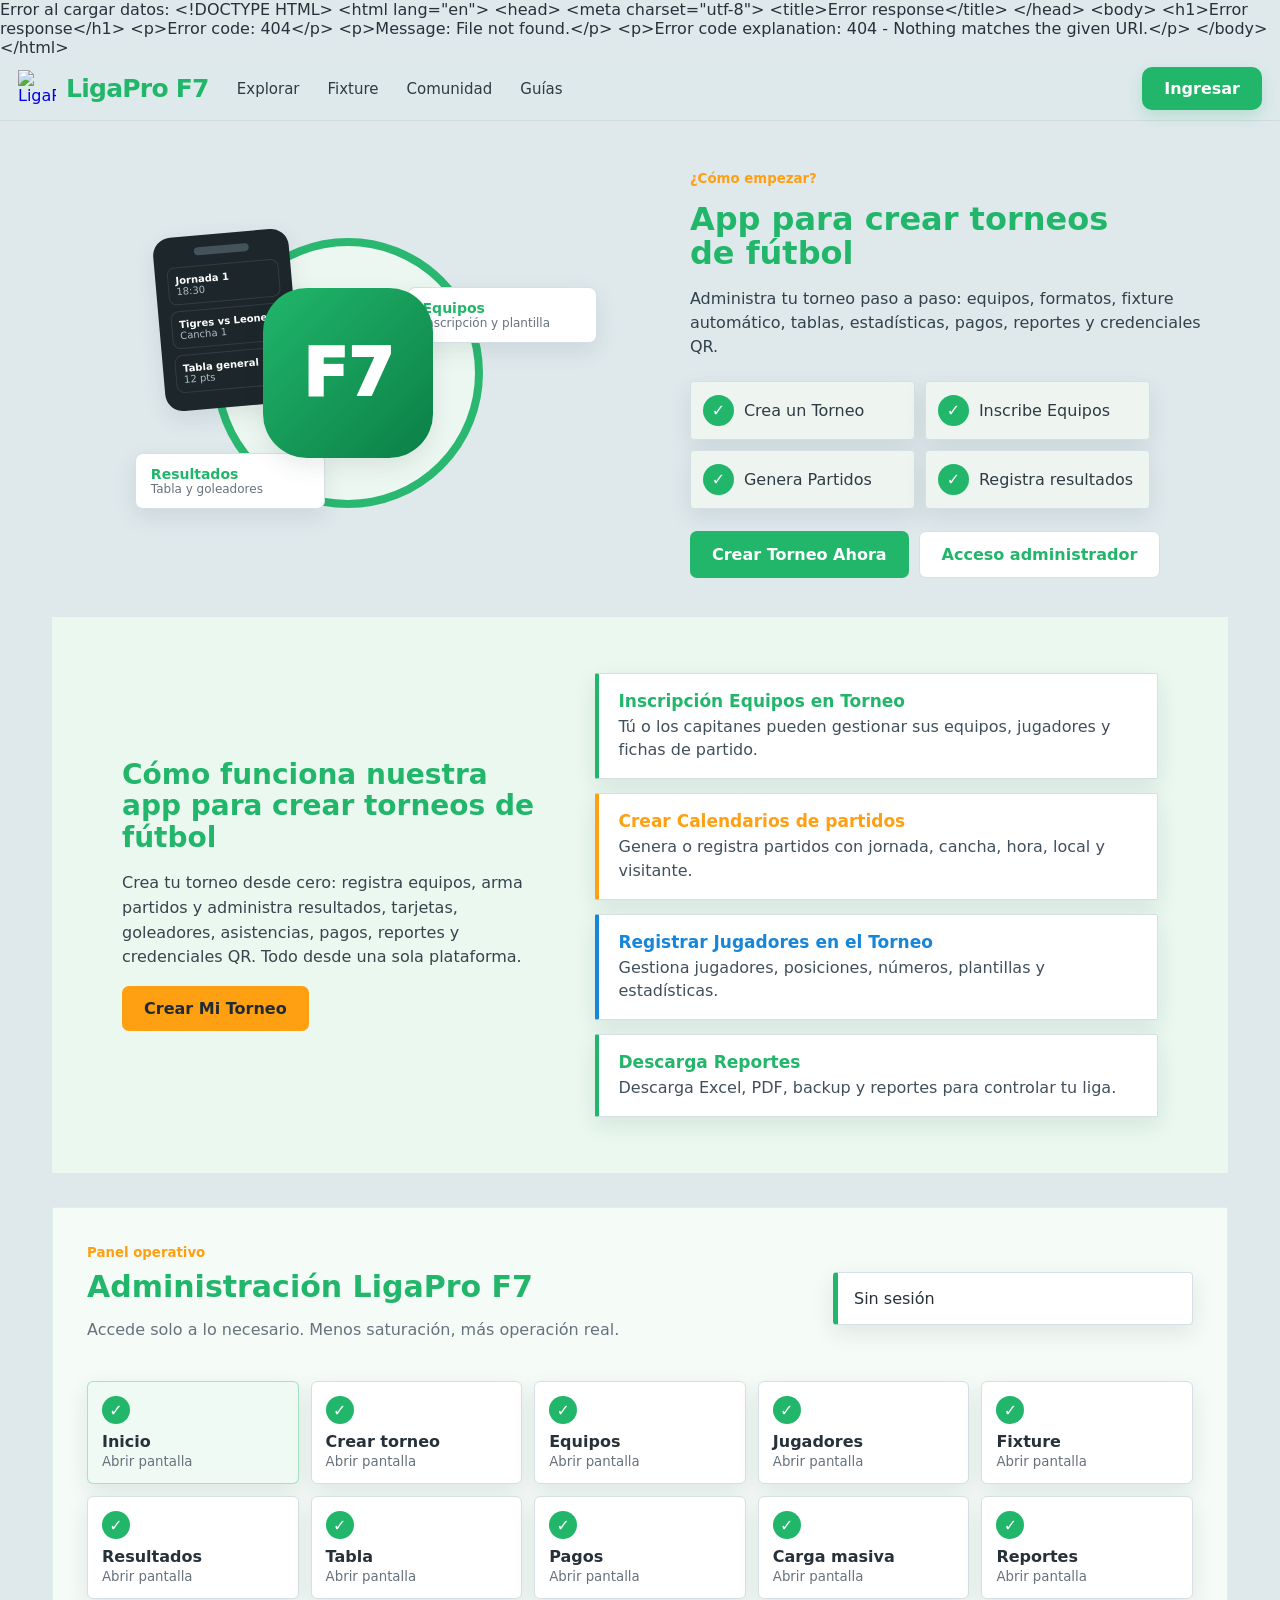
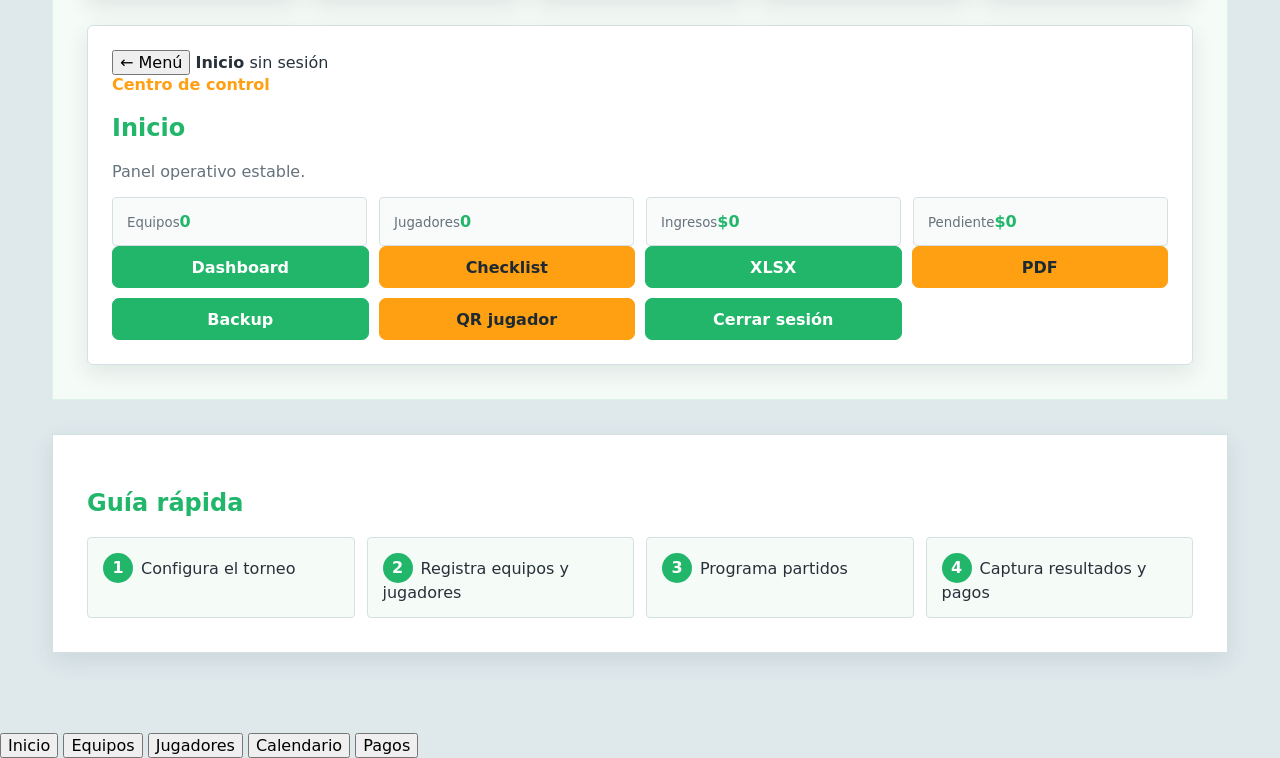
==== commit db60d9ac: "Add files via upload" ====
--- a/index.html
+++ b/index.html
@@ -3,94 +3,177 @@
 <head>
 <meta charset="UTF-8"/>
 <meta name="viewport" content="width=device-width,initial-scale=1"/>
-<title>LigaPro F7 V1.5</title>
+<title>LigaPro F7 V1.6</title>
 <link rel="manifest" href="/manifest.webmanifest"/>
-<meta name="theme-color" content="#001b0d"/>
+<meta name="theme-color" content="#20b565"/>
 <meta name="mobile-web-app-capable" content="yes"/>
 <meta name="apple-mobile-web-app-capable" content="yes"/>
-<meta name="apple-mobile-web-app-status-bar-style" content="black-translucent"/>
+<meta name="apple-mobile-web-app-status-bar-style" content="default"/>
 <meta name="apple-mobile-web-app-title" content="LigaPro F7"/>
 <link rel="apple-touch-icon" href="/assets/icons/icon-192.png"/>
-<link rel="stylesheet" href="/styles.css?v=1500"/>
+<link rel="stylesheet" href="/styles.css?v=1600"/>
 </head>
-<body>
+<body class="ux-deporstar">
 <div id="toast" class="toast"></div>
-<main class="layout">
-  <aside class="left">
-    <div class="brand"><div class="mark deporLogo"><img src="/assets/ligapro-f7-deporstar.svg" alt="LigaPro F7"/></div><div><h1>LigaPro <span>F7</span></h1><b>V1.5</b></div></div>
-    <p class="notice">App para crear y administrar torneos de Fútbol 7: equipos, jugadores, fixture, resultados, tablas, pagos, QR y reportes.</p>
-    <div id="roleBox" class="roleBox">Sin sesión</div>
-    <div id="mobileAuthBox" class="mobileAuthBox">
-      <b>Acceso rápido</b>
-      <div class="mobileAuthInputs">
-        <input id="mobileUsername" placeholder="Usuario: admin"/>
-        <input id="mobilePin" placeholder="PIN: 2026" type="password"/>
+
+<header class="publicTopbar">
+  <a class="publicBrand" href="/" onclick="goLanding(event)">
+    <img src="/assets/ligapro-f7-plataforma.svg" alt="LigaPro F7"/>
+    <strong>LigaPro F7</strong>
+  </a>
+  <nav class="publicMenu">
+    <a href="#explorar">Explorar</a>
+    <a href="#fixture">Fixture</a>
+    <a href="#comunidad">Comunidad</a>
+    <a href="#guias">Guías</a>
+  </nav>
+  <button class="topLoginBtn" onclick="openLogin()">Ingresar</button>
+</header>
+
+<main class="deporPage">
+  <section id="explorar" class="heroSection">
+    <div class="heroVisual">
+      <div class="heroCircle"></div>
+      <div class="phoneMockup">
+        <div class="phoneBar"></div>
+        <div class="phoneRow"><b>Jornada 1</b><span>18:30</span></div>
+        <div class="phoneRow"><b>Tigres vs Leones</b><span>Cancha 1</span></div>
+        <div class="phoneRow"><b>Tabla general</b><span>12 pts</span></div>
       </div>
-      <button type="button" onclick="loginMobileManual()">Ingresar</button>
-      <div class="mobileAuthDemo">
-        <button type="button" onclick="loginDemo('admin')">Admin</button>
-        <button type="button" onclick="loginDemo('arbitro')">Árbitro</button>
-        <button type="button" onclick="loginDemo('director')">Director</button>
-        <button type="button" onclick="loginDemo('consulta')">Consulta</button>
+      <div class="floatingCard cardOne">
+        <b>Equipos</b>
+        <span>Inscripción y plantilla</span>
       </div>
+      <div class="floatingCard cardTwo">
+        <b>Resultados</b>
+        <span>Tabla y goleadores</span>
+      </div>
+      <div class="personBadge">F7</div>
     </div>
-    <button id="pwaInstallBtn" class="pwaInstallBtn" style="display:none">Instalar app</button>
-    <a class="pwaLink" href="/instalar" target="_blank">Guía instalación</a>
-    <nav id="nav"></nav>
-    <div class="demo">
-      <b>Acceso directo</b>
-      <button onclick="loginDemo('admin')">Entrar Admin</button>
-      <button onclick="loginDemo('arbitro')">Entrar Árbitro</button>
-      <button onclick="loginDemo('director')">Entrar Director</button>
-      <button onclick="loginDemo('consulta')">Entrar Consulta</button>
-    </div>
-  </aside>
 
-  <section class="center">
-    <div class="phone">
-      <img id="mock" src="/assets/login.png" alt="" onerror="this.style.display='none'"/>
-      <div id="loginCard" class="loginCard">
-        <h2>Acceso LigaPro F7</h2>
-        <input id="username" placeholder="Usuario: admin"/>
-        <input id="pin" placeholder="PIN: 2026" type="password"/>
-        <button onclick="loginManual()">Ingresar</button>
-        <div class="mini">
-          <button onclick="loginDemo('admin')">Admin</button>
-          <button onclick="loginDemo('arbitro')">Árbitro</button>
-          <button onclick="loginDemo('director')">Director</button>
-          <button onclick="loginDemo('consulta')">Consulta</button>
-        </div>
+    <div class="heroCopy">
+      <small>¿Cómo empezar?</small>
+      <h1>App para crear torneos de fútbol</h1>
+      <p>Administra tu torneo paso a paso: equipos, formatos, fixture automático, tablas, estadísticas, pagos, reportes y credenciales QR.</p>
+      <div class="quickSteps">
+        <button onclick="startFlow('carga')"><span>✓</span>Crea un Torneo</button>
+        <button onclick="startFlow('equipos')"><span>✓</span>Inscribe Equipos</button>
+        <button onclick="startFlow('calendario')"><span>✓</span>Genera Partidos</button>
+        <button onclick="startFlow('resultados')"><span>✓</span>Registra resultados</button>
+      </div>
+      <div class="heroActions">
+        <button class="primaryCta" onclick="startFlow('carga')">Crear Torneo Ahora</button>
+        <button class="secondaryCta" onclick="openLogin()">Acceso administrador</button>
       </div>
     </div>
   </section>
 
-  <aside class="right">
-    <div class="mobileScreenBar">
-      <button type="button" onclick="goHome()">← Menú</button>
-      <strong id="mobileScreenTitle">LigaPro F7</strong>
-      <span id="mobileScreenRole">Admin</span>
+  <section id="fixture" class="howSection">
+    <div class="howCopy">
+      <h2>Cómo funciona nuestra app para crear torneos de fútbol</h2>
+      <p>Crea tu torneo desde cero: registra equipos, arma partidos y administra resultados, tarjetas, goleadores, asistencias, pagos, reportes y credenciales QR. Todo desde una sola plataforma.</p>
+      <button class="orangeCta" onclick="startFlow('carga')">Crear Mi Torneo</button>
     </div>
-    <div class="sectionLabel">Centro de control</div><h2 id="moduleTitle">Inicio</h2>
-    <p id="moduleDesc">Panel operativo estable.</p>
-    <div class="grid">
-      <div class="metric"><small>Equipos</small><b id="kTeams">0</b></div>
-      <div class="metric"><small>Jugadores</small><b id="kPlayers">0</b></div>
-      <div class="metric"><small>Ingresos</small><b id="kIncome">$0</b></div>
-      <div class="metric"><small>Pendiente</small><b id="kPending">$0</b></div>
+
+    <div class="featureList">
+      <button onclick="startFlow('equipos')" class="featureCard green">
+        <b>Inscripción Equipos en Torneo</b>
+        <span>Tú o los capitanes pueden gestionar sus equipos, jugadores y fichas de partido.</span>
+      </button>
+      <button onclick="startFlow('calendario')" class="featureCard orange">
+        <b>Crear Calendarios de partidos</b>
+        <span>Genera o registra partidos con jornada, cancha, hora, local y visitante.</span>
+      </button>
+      <button onclick="startFlow('jugadores')" class="featureCard blue">
+        <b>Registrar Jugadores en el Torneo</b>
+        <span>Gestiona jugadores, posiciones, números, plantillas y estadísticas.</span>
+      </button>
+      <button onclick="startFlow('reportes')" class="featureCard green">
+        <b>Descarga Reportes</b>
+        <span>Descarga Excel, PDF, backup y reportes para controlar tu liga.</span>
+      </button>
     </div>
-    <div id="loadPanel"></div>
-    <div class="actions">
-      <button onclick="openUrl('/dashboard')">Dashboard</button>
-      <button onclick="openUrl('/checklist')">Checklist</button>
-      <button onclick="openUrl('/api/reports/enterprise.xlsx')">XLSX</button>
-      <button onclick="openUrl('/api/reports/enterprise.pdf')">PDF</button>
-      <button onclick="openUrl('/api/backup/full')">Backup</button>
-      <button onclick="openQr()">QR jugador</button>
-      <button onclick="logout()">Cerrar sesión</button>
+  </section>
+
+  <section id="comunidad" class="adminSection">
+    <div class="adminHeader">
+      <div>
+        <small>Panel operativo</small>
+        <h2>Administración LigaPro F7</h2>
+        <p>Accede solo a lo necesario. Menos saturación, más operación real.</p>
+      </div>
+      <div id="roleBox" class="roleBox">Sin sesión</div>
     </div>
-    <div id="content" class="content"></div>
-  </aside>
+
+    <nav id="nav" class="moduleGrid"></nav>
+
+    <section class="workspace">
+      <aside class="right">
+        <div class="mobileScreenBar">
+          <button type="button" onclick="goHome()">← Menú</button>
+          <strong id="mobileScreenTitle">LigaPro F7</strong>
+          <span id="mobileScreenRole">Admin</span>
+        </div>
+
+        <div class="sectionLabel">Centro de control</div>
+        <h2 id="moduleTitle">Inicio</h2>
+        <p id="moduleDesc">Panel operativo estable.</p>
+
+        <div class="grid">
+          <div class="metric"><small>Equipos</small><b id="kTeams">0</b></div>
+          <div class="metric"><small>Jugadores</small><b id="kPlayers">0</b></div>
+          <div class="metric"><small>Ingresos</small><b id="kIncome">$0</b></div>
+          <div class="metric"><small>Pendiente</small><b id="kPending">$0</b></div>
+        </div>
+
+        <div id="loadPanel"></div>
+
+        <div class="actions">
+          <button onclick="openUrl('/dashboard')">Dashboard</button>
+          <button onclick="openUrl('/checklist')">Checklist</button>
+          <button onclick="openUrl('/api/reports/enterprise.xlsx')">XLSX</button>
+          <button onclick="openUrl('/api/reports/enterprise.pdf')">PDF</button>
+          <button onclick="openUrl('/api/backup/full')">Backup</button>
+          <button onclick="openQr()">QR jugador</button>
+          <button onclick="logout()">Cerrar sesión</button>
+        </div>
+
+        <div id="content" class="content"></div>
+      </aside>
+    </section>
+  </section>
+
+  <section id="guias" class="guideSection">
+    <h2>Guía rápida</h2>
+    <div class="guideGrid">
+      <div><b>1</b><span>Configura el torneo</span></div>
+      <div><b>2</b><span>Registra equipos y jugadores</span></div>
+      <div><b>3</b><span>Programa partidos</span></div>
+      <div><b>4</b><span>Captura resultados y pagos</span></div>
+    </div>
+  </section>
 </main>
+
+<div id="loginOverlay" class="loginOverlay">
+  <div id="loginCard" class="loginCard">
+    <button class="closeLogin" onclick="closeLogin()">×</button>
+    <img src="/assets/ligapro-f7-plataforma.svg" alt="LigaPro F7"/>
+    <h2>Acceso LigaPro F7</h2>
+    <p>Entra como administrador para operar el torneo.</p>
+    <input id="username" placeholder="Usuario: admin"/>
+    <input id="pin" placeholder="PIN: 2026" type="password"/>
+    <button onclick="loginManual()">Ingresar</button>
+    <div class="mini">
+      <button onclick="loginDemo('admin')">Admin</button>
+      <button onclick="loginDemo('arbitro')">Árbitro</button>
+      <button onclick="loginDemo('director')">Director</button>
+      <button onclick="loginDemo('consulta')">Consulta</button>
+    </div>
+  </div>
+</div>
+
+<img id="mock" src="/assets/login.png" alt="" style="display:none"/>
+
 <div id="mobileBottomNav" class="mobileBottomNav">
   <button type="button" onclick="goHome()">Inicio</button>
   <button type="button" onclick="setModule('equipos')">Equipos</button>
@@ -98,6 +181,7 @@
   <button type="button" onclick="setModule('calendario')">Calendario</button>
   <button type="button" onclick="setModule('pagos')">Pagos</button>
 </div>
-<script src="/app.js?v=1500"></script>
+
+<script src="/app.js?v=1600"></script>
 </body>
 </html>
--- a/styles.css
+++ b/styles.css
@@ -1,1295 +1,543 @@
-:root{--green:#00e676;--gold:#f6c945;--red:#ff4058;--muted:#a9b8af}
-*{box-sizing:border-box}body{margin:0;background:radial-gradient(circle at 40% 0,rgba(0,230,118,.18),transparent 35%),#000;color:#f6fff9;font-family:Inter,system-ui,Segoe UI,Arial,sans-serif}
-.layout{min-height:100vh;display:grid;grid-template-columns:330px minmax(420px,1fr) 420px;gap:20px;padding:26px}
-.left,.right{border:1px solid rgba(255,255,255,.13);border-radius:28px;background:linear-gradient(145deg,rgba(8,27,17,.94),rgba(1,5,3,.98));padding:22px;align-self:start;max-height:calc(100vh - 52px);overflow:auto}
-.brand{display:flex;gap:14px;align-items:center}.mark{width:58px;height:48px;border-radius:15px;background:linear-gradient(135deg,#fff 0 48%,var(--green) 48%);display:grid;place-items:center;color:#06140d;font-weight:950;font-size:26px}.brand h1{margin:0;font-size:28px}.brand span,.brand b{color:var(--green)}.brand b{font-size:12px;color:var(--gold);letter-spacing:.12em}
-.notice,.moduleDesc{color:var(--muted);line-height:1.4}.roleBox{border:1px solid rgba(0,230,118,.45);border-radius:16px;padding:12px;margin:14px 0;color:var(--green);font-weight:900}
-nav{display:grid;gap:8px;margin:14px 0}nav button,.demo button,.actions button,.loginCard button{min-height:44px;border-radius:14px;border:1px solid rgba(0,230,118,.45);background:rgba(0,230,118,.09);color:var(--green);font-weight:900;cursor:pointer}nav button.active{background:rgba(0,230,118,.22);box-shadow:0 0 18px rgba(0,230,118,.14)}.demo{border-top:1px solid rgba(255,255,255,.13);padding-top:16px;display:grid;gap:8px}.demo b{color:var(--gold)}
-.center{display:grid;place-items:center}.phone{position:relative;width:min(430px,90vw);border-radius:46px;box-shadow:0 0 70px rgba(0,230,118,.15)}.phone img{width:100%;display:block;border-radius:46px}.loginCard{position:absolute;left:7%;right:7%;bottom:5%;z-index:5;background:rgba(0,0,0,.83);border:2px solid rgba(0,230,118,.7);border-radius:24px;padding:16px;box-shadow:0 0 30px rgba(0,230,118,.16)}.loginCard h2{margin:0 0 10px;text-align:center;color:var(--gold);font-size:17px}.loginCard input{width:100%;height:42px;margin:5px 0;border-radius:12px;border:1px solid rgba(255,255,255,.22);background:#08100b;color:white;padding:0 12px;font-weight:800}.loginCard>button{width:100%;margin-top:8px}.mini{display:grid;grid-template-columns:1fr 1fr;gap:6px;margin-top:8px}.mini button{min-height:34px}
-.grid{display:grid;grid-template-columns:1fr 1fr;gap:10px}.metric{border:1px solid rgba(255,255,255,.12);border-radius:16px;padding:12px;background:rgba(255,255,255,.04)}.metric small{display:block;color:var(--muted);text-transform:uppercase;font-size:11px}.metric b{font-size:22px;color:var(--green)}.actions{display:grid;grid-template-columns:1fr 1fr;gap:8px;margin:14px 0}.actions button:nth-child(even){border-color:rgba(246,201,69,.45);color:var(--gold);background:rgba(246,201,69,.08)}
-.row{border:1px solid rgba(255,255,255,.12);border-radius:14px;padding:11px;margin:8px 0;background:rgba(255,255,255,.04);display:flex;justify-content:space-between;gap:12px}.row small{display:block;color:var(--muted)}.pill{color:var(--green);border:1px solid rgba(0,230,118,.45);border-radius:999px;padding:5px 8px;font-size:12px;height:max-content}.toast{position:fixed;right:20px;bottom:20px;background:#08100b;border:1px solid var(--green);border-radius:14px;padding:12px 16px;color:white;display:none;z-index:99}
-@media(max-width:1100px){.layout{grid-template-columns:1fr}.left,.right{max-height:none}.center{order:-1}}
-
-/* V30.3 Carga Real */
-.formBox{
-  border:1px solid rgba(0,230,118,.38);
+
+/* =========================================================
+   LIGAPRO F7 V1.6 - UX TIPO DEPÓRSTAR
+   Rediseño estructural: landing clara + panel operativo ordenado
+   ========================================================= */
+
+:root{
+  --bg:#dfe9ec;
+  --soft:#eaf8ef;
+  --panel:#ffffff;
+  --green:#21b66a;
+  --greenDark:#109553;
+  --orange:#ff9f12;
+  --blue:#1686d9;
+  --text:#27313a;
+  --muted:#66727c;
+  --line:#d5e0e5;
+  --shadow:0 8px 22px rgba(33,55,70,.10);
+}
+
+*{box-sizing:border-box}
+html{scroll-behavior:smooth}
+body.ux-deporstar{
+  margin:0!important;
+  background:var(--bg)!important;
+  color:var(--text)!important;
+  font-family:system-ui,-apple-system,BlinkMacSystemFont,"Segoe UI",Arial,sans-serif!important;
+}
+button,a{font:inherit}
+button{cursor:pointer}
+
+/* Topbar como referencia */
+.publicTopbar{
+  height:64px;
+  display:flex;
+  align-items:center;
+  gap:28px;
+  padding:0 18px;
+  background:rgba(223,233,236,.94);
+  border-bottom:1px solid rgba(0,0,0,.06);
+  position:sticky;
+  top:0;
+  z-index:50;
+  backdrop-filter:blur(8px);
+}
+.publicBrand{
+  display:flex;
+  align-items:center;
+  gap:10px;
+  text-decoration:none;
+}
+.publicBrand img{
+  width:38px;
+  height:38px;
+}
+.publicBrand strong{
+  color:var(--green);
+  font-size:25px;
+  font-weight:900;
+  letter-spacing:-.03em;
+}
+.publicMenu{
+  display:flex;
+  gap:28px;
+}
+.publicMenu a{
+  color:#2f3a43;
+  text-decoration:none;
+  font-size:15px;
+}
+.topLoginBtn{
+  margin-left:auto;
+  background:var(--green);
+  color:#fff;
+  border:0;
+  border-radius:10px;
+  font-weight:800;
+  padding:12px 22px;
+  box-shadow:0 6px 15px rgba(33,182,106,.22);
+}
+
+/* Landing */
+.deporPage{
+  max-width:1220px;
+  margin:0 auto;
+  padding:42px 22px 80px;
+}
+.heroSection{
+  display:grid;
+  grid-template-columns:1.1fr 1fr;
+  gap:46px;
+  align-items:center;
+  min-height:420px;
+}
+.heroVisual{
+  min-height:360px;
+  position:relative;
+  display:grid;
+  place-items:center;
+}
+.heroCircle{
+  width:270px;
+  height:270px;
+  border-radius:50%;
+  border:8px solid var(--green);
+  background:#eef8f2;
+  opacity:.95;
+}
+.personBadge{
+  position:absolute;
+  width:170px;
+  height:170px;
+  border-radius:44px;
+  display:grid;
+  place-items:center;
+  font-size:66px;
+  font-weight:950;
+  color:#fff;
+  background:linear-gradient(135deg,#21b66a,#0b7f47);
+  box-shadow:var(--shadow);
+}
+.phoneMockup{
+  position:absolute;
+  left:18%;
+  top:40px;
+  width:136px;
   border-radius:18px;
-  padding:14px;
-  margin:14px 0;
-  background:rgba(0,230,118,.055);
-}
-.formBox h3{
-  margin:0 0 10px;
-  color:var(--gold);
-  font-size:15px;
-}
-.btnGrid{
-  display:grid;
-  grid-template-columns:1fr 1fr;
-  gap:8px;
-  margin-bottom:10px;
-}
-.btnGrid button{
-  min-height:42px;
-  border-radius:13px;
-  border:1px solid rgba(0,230,118,.45);
-  background:rgba(0,230,118,.09);
+  padding:12px;
+  background:#1c262b;
+  color:#fff;
+  box-shadow:var(--shadow);
+  transform:rotate(-5deg);
+}
+.phoneBar{
+  height:8px;
+  width:55px;
+  border-radius:99px;
+  background:#44525a;
+  margin:0 auto 10px;
+}
+.phoneRow{
+  border:1px solid rgba(255,255,255,.10);
+  border-radius:8px;
+  padding:7px;
+  margin:6px 0;
+  font-size:10px;
+}
+.phoneRow b,.phoneRow span{display:block}
+.phoneRow span{color:#aebbc3}
+.floatingCard{
+  position:absolute;
+  background:#fff;
+  border:1px solid var(--line);
+  box-shadow:var(--shadow);
+  padding:12px 15px;
+  border-radius:8px;
+  min-width:190px;
+}
+.floatingCard b{display:block;color:var(--green);font-size:14px}
+.floatingCard span{display:block;color:var(--muted);font-size:12px}
+.cardOne{right:8%;top:94px}
+.cardTwo{left:14%;bottom:44px}
+
+.heroCopy small{
+  color:var(--orange);
+  font-weight:900;
+}
+.heroCopy h1{
   color:var(--green);
-  font-weight:900;
-  cursor:pointer;
-}
-.btnGrid button:nth-child(even){
-  border-color:rgba(246,201,69,.45);
-  color:var(--gold);
-  background:rgba(246,201,69,.08);
-}
-
-
-/* V30.4 Carga masiva */
-.bulkBox{
-  margin-top:14px;
-  border:1px solid rgba(246,201,69,.42);
-  border-radius:18px;
-  padding:14px;
-  background:rgba(246,201,69,.055);
-}
-.bulkBox textarea{
-  width:100%;
-  min-height:170px;
-  resize:vertical;
-  border-radius:14px;
-  border:1px solid rgba(255,255,255,.18);
-  background:#050805;
-  color:#f6fff9;
-  padding:12px;
-  font-family:Consolas,monospace;
-  font-size:12px;
-}
-.bulkResult{
-  margin-top:10px;
-  border:1px solid rgba(255,255,255,.12);
-  border-radius:14px;
-  padding:12px;
-  background:rgba(0,0,0,.25);
-  color:#f6fff9;
-  line-height:1.4;
-}
-.bulkIssue{
-  margin-top:6px;
-  padding:7px;
-  border-radius:10px;
-  background:rgba(255,64,88,.10);
-  border:1px solid rgba(255,64,88,.25);
-  color:#ffd7dc;
-  font-size:12px;
-}
-
-/* V30.4.1 hotfix csv buttons */
-.formBox input[type=file]{width:100%;border:1px solid rgba(255,255,255,.18);border-radius:12px;padding:10px;margin:8px 0;background:#050805;color:#f6fff9}
-
-/* V30.4.2 Excel paste */
-
-/* V31 Demo Presentable Celular */
-.v31badge{display:inline-block;background:linear-gradient(135deg,#00ff88,#f6c945);color:#001b0d;font-weight:900;padding:4px 8px;border-radius:999px;}
-
-
-/* V32 PWA */
-.pwaInstallBtn{
-  width:100%;
-  border:0;
-  border-radius:16px;
-  padding:13px 14px;
-  background:linear-gradient(135deg,#00ff88,#f6c945);
-  color:#001b0d;
-  font-weight:1000;
-  cursor:pointer;
-  margin:10px 0;
-  box-shadow:0 10px 24px rgba(0,230,118,.20);
-}
-.pwaLink{
-  display:block;
-  text-align:center;
-  color:#f6c945;
-  text-decoration:none;
-  border:1px solid rgba(246,201,69,.40);
-  border-radius:14px;
-  padding:10px;
-  margin:8px 0 12px;
-}
-.installCard{
+  font-size:32px;
+  line-height:1.05;
+  margin:16px 0;
   max-width:430px;
-  margin:40px auto;
-  padding:24px;
-  background:#062916;
-  border:1px solid #00b050;
-  border-radius:24px;
-  color:#fff;
-  font-family:Arial,sans-serif;
-}
-.installCard h1{color:#00ff88}
-.installBtn{
-  display:block;
-  width:100%;
-  box-sizing:border-box;
-  text-align:center;
-  border:0;
-  margin:10px 0;
-  padding:14px;
-  border-radius:14px;
-  background:#00b050;
-  color:#001b0d;
-  font-weight:900;
-  text-decoration:none;
-}
-@media (display-mode: standalone){
-  .pwaLink{display:none}
-}
-
-/* LigaPro F7 V1.0 Presentable */
-.brand b{letter-spacing:1.8px;color:#f6c945}
-.phone{background:radial-gradient(circle at 50% 20%, rgba(0,230,118,.18), transparent 35%), #020805;}
-.loginCard{backdrop-filter: blur(8px);}
-.notice{font-size:15px;line-height:1.45;}
-.metric b{font-size:28px;}
-#mock{border-radius:30px;filter:drop-shadow(0 22px 45px rgba(0,0,0,.55));}
-
-
-/* =========================================================
-   LIGAPRO F7 V1.1 PRO - REDISEÑO VISUAL REAL
-   ========================================================= */
-:root{
-  --lp-bg:#020706;
-  --lp-panel:rgba(3,24,14,.92);
-  --lp-panel2:rgba(0,55,28,.72);
-  --lp-green:#00f07a;
-  --lp-green2:#00b85c;
-  --lp-gold:#ffd34f;
-  --lp-text:#f7fff9;
-  --lp-muted:#a7b8af;
-  --lp-line:rgba(0,240,122,.30);
-  --lp-shadow:0 24px 70px rgba(0,0,0,.45), 0 0 38px rgba(0,240,122,.10);
-}
-body{
-  background:
-    radial-gradient(circle at 12% 12%, rgba(0,240,122,.20), transparent 28%),
-    radial-gradient(circle at 85% 8%, rgba(255,211,79,.10), transparent 22%),
-    linear-gradient(135deg,#020706 0%,#001509 45%,#020706 100%);
-}
-.layout{
-  gap:24px;
-  padding:28px;
-}
-.left,.right{
-  background:
-    linear-gradient(160deg, rgba(6,34,20,.96), rgba(0,9,5,.94)),
-    repeating-linear-gradient(90deg, rgba(255,255,255,.025) 0 1px, transparent 1px 22px);
-  border:1px solid var(--lp-line);
-  box-shadow:var(--lp-shadow);
-}
-.left{
-  position:relative;
-  overflow:auto;
-}
-.left::before{
-  content:"";
-  position:absolute;
-  inset:0;
-  height:180px;
-  background:linear-gradient(135deg, rgba(0,240,122,.28), transparent 58%);
-  pointer-events:none;
-}
-.brand{
-  position:relative;
-  z-index:1;
-}
-.mark{
-  width:64px;
-  height:64px;
-  border-radius:20px;
-  box-shadow:0 0 0 7px rgba(0,240,122,.08), 0 16px 34px rgba(0,0,0,.35);
-}
-.brand h1{
-  font-size:30px;
-  letter-spacing:-.04em;
-}
-.brand b{
-  display:inline-block;
-  margin-top:4px;
-  background:rgba(255,211,79,.12);
-  border:1px solid rgba(255,211,79,.28);
-  padding:3px 8px;
-  border-radius:999px;
-}
-.notice{
-  position:relative;
-  z-index:1;
-  font-size:15px;
-  margin-top:20px;
-}
-.proBadges{
-  display:grid;
-  grid-template-columns:1fr 1fr;
-  gap:8px;
-  margin:18px 0;
-  position:relative;
-  z-index:1;
-}
-.proBadges span{
-  border:1px solid rgba(255,255,255,.12);
-  background:rgba(255,255,255,.055);
-  color:#dfffee;
-  border-radius:14px;
-  padding:9px 10px;
-  font-size:12px;
-  font-weight:800;
-}
-.mobileDashboard{
+}
+.heroCopy p{
+  color:#33414b;
+  line-height:1.5;
+  max-width:520px;
+}
+.quickSteps{
   display:grid;
   grid-template-columns:1fr 1fr;
   gap:10px;
-  margin:14px 0 18px;
-}
-.mobileDashboard div{
-  background:linear-gradient(135deg,rgba(0,240,122,.16),rgba(255,255,255,.04));
-  border:1px solid rgba(0,240,122,.25);
-  border-radius:18px;
-  padding:12px;
-}
-.mobileDashboard small{
+  max-width:460px;
+  margin:22px 0;
+}
+.quickSteps button{
+  display:flex;
+  align-items:center;
+  gap:10px;
+  background:#eef5f1;
+  border:1px solid var(--line);
+  box-shadow:var(--shadow);
+  color:#2f3a43;
+  border-radius:4px;
+  padding:13px 12px;
+  text-align:left;
+}
+.quickSteps span{
+  width:31px;
+  height:31px;
+  border-radius:50%;
+  display:grid;
+  place-items:center;
+  background:var(--green);
+  color:#fff;
+  font-weight:900;
+}
+.heroActions{
+  display:flex;
+  flex-wrap:wrap;
+  gap:10px;
+}
+.primaryCta,.secondaryCta,.orangeCta{
+  border:0;
+  border-radius:7px;
+  padding:13px 22px;
+  font-weight:900;
+}
+.primaryCta{background:var(--green);color:#fff}
+.secondaryCta{background:#ffffff;color:var(--green);border:1px solid var(--line)}
+.orangeCta{background:var(--orange);color:#1f2a33}
+
+/* Cómo funciona */
+.howSection{
+  background:var(--soft);
+  margin:34px auto 0;
+  padding:56px 70px;
+  display:grid;
+  grid-template-columns:.85fr 1.15fr;
+  gap:56px;
+  align-items:center;
+}
+.howCopy h2{
+  color:var(--green);
+  font-size:28px;
+  line-height:1.12;
+  margin:0 0 18px;
+}
+.howCopy p{
+  color:#36444e;
+  line-height:1.55;
+}
+.featureList{
+  display:grid;
+  gap:14px;
+}
+.featureCard{
+  background:#fff;
+  border:1px solid var(--line);
+  box-shadow:var(--shadow);
+  border-radius:2px;
+  padding:17px 20px;
+  text-align:left;
+  border-left:4px solid var(--green);
+}
+.featureCard b{
   display:block;
-  color:var(--lp-muted);
-  text-transform:uppercase;
-  font-size:10px;
-  letter-spacing:.08em;
-}
-.mobileDashboard b{
-  color:var(--lp-green);
-  font-size:16px;
-}
+  color:var(--green);
+  font-size:17px;
+  margin-bottom:4px;
+}
+.featureCard span{
+  color:#40505b;
+  line-height:1.45;
+}
+.featureCard.orange{border-left-color:var(--orange)}
+.featureCard.orange b{color:var(--orange)}
+.featureCard.blue{border-left-color:var(--blue)}
+.featureCard.blue b{color:var(--blue)}
+
+/* Admin section */
+.adminSection{
+  margin-top:34px;
+  background:#f5fbf7;
+  border:1px solid rgba(33,182,106,.12);
+  padding:34px;
+}
+.adminHeader{
+  display:grid;
+  grid-template-columns:1fr minmax(280px,360px);
+  gap:24px;
+  align-items:center;
+}
+.adminHeader small{
+  color:var(--orange);
+  font-weight:900;
+}
+.adminHeader h2{
+  color:var(--green);
+  margin:8px 0;
+  font-size:30px;
+}
+.adminHeader p{color:var(--muted)}
 .roleBox{
-  background:linear-gradient(135deg, rgba(0,240,122,.16), rgba(0,0,0,.18));
-  border-color:rgba(0,240,122,.55);
-  box-shadow:inset 0 0 24px rgba(0,240,122,.05);
-}
-nav{
+  background:#fff!important;
+  border:1px solid var(--line)!important;
+  border-left:5px solid var(--green)!important;
+  box-shadow:var(--shadow)!important;
+  border-radius:4px!important;
+  padding:16px!important;
+  color:var(--text)!important;
+}
+.roleBox b{display:block;color:var(--green)!important}
+.roleBox span{display:block;color:var(--text)!important;font-weight:800;margin-top:4px}
+.roleBox small{display:block;color:var(--muted)!important;margin-top:4px}
+
+.moduleGrid{
+  display:grid!important;
+  grid-template-columns:repeat(5,minmax(0,1fr));
+  gap:12px;
+  margin:26px 0;
+}
+.moduleGrid button{
+  background:#fff!important;
+  border:1px solid var(--line)!important;
+  box-shadow:var(--shadow)!important;
+  border-radius:6px!important;
+  min-height:82px!important;
+  padding:14px!important;
+  text-align:left!important;
+  color:var(--text)!important;
+}
+.moduleGrid button.active{
+  border-color:rgba(33,182,106,.35)!important;
+  background:#effaf4!important;
+}
+.moduleGrid button::before{
+  content:"✓"!important;
+  display:inline-grid!important;
+  place-items:center!important;
+  width:28px!important;
+  height:28px!important;
+  border-radius:50%!important;
+  background:var(--green)!important;
+  color:#fff!important;
+  margin-bottom:8px!important;
+  font-weight:900!important;
+}
+.moduleGrid button span,.moduleGrid button b{
+  display:block;
+  color:var(--text)!important;
+  font-weight:850!important;
+}
+.moduleGrid button small{
+  display:block;
+  color:var(--muted)!important;
+  margin-top:3px;
+}
+.moduleGrid button::after{display:none!important}
+
+.workspace{
+  margin-top:22px;
+}
+.right{
+  background:#fff!important;
+  color:var(--text)!important;
+  border:1px solid var(--line)!important;
+  box-shadow:var(--shadow)!important;
+  border-radius:6px!important;
+  padding:24px!important;
+  max-height:none!important;
+  overflow:visible!important;
+}
+.sectionLabel{
+  color:var(--orange)!important;
+  font-weight:900!important;
+  text-transform:none!important;
+  letter-spacing:0!important;
+}
+.right h2{
+  color:var(--green)!important;
+}
+.right p{color:var(--muted)!important}
+.grid{
+  display:grid;
+  grid-template-columns:repeat(4,minmax(0,1fr));
+  gap:12px;
+}
+.metric{
+  background:#f8fbf9!important;
+  border:1px solid var(--line)!important;
+  border-radius:4px!important;
+  box-shadow:none!important;
+  padding:14px!important;
+}
+.metric small{color:var(--muted)!important}
+.metric b{color:var(--green)!important}
+.actions,.btnGrid{
+  display:grid;
+  grid-template-columns:repeat(4,minmax(0,1fr));
   gap:10px;
 }
-nav button{
-  min-height:54px;
-  border-radius:18px;
-  text-align:left;
-  padding:0 16px 0 54px;
-  position:relative;
-  background:linear-gradient(135deg, rgba(0,240,122,.13), rgba(0,45,23,.50));
-  border-color:rgba(0,240,122,.32);
-  color:#dfffee;
-  box-shadow:0 12px 28px rgba(0,0,0,.18);
-}
-nav button::before{
-  content:"⚽";
+.actions button,.btnGrid button,.loginCard button{
+  background:var(--green)!important;
+  border:1px solid var(--green)!important;
+  color:#fff!important;
+  border-radius:7px!important;
+  font-weight:900!important;
+  min-height:42px!important;
+}
+.actions button:nth-child(even),.btnGrid button:nth-child(even){
+  background:var(--orange)!important;
+  border-color:var(--orange)!important;
+  color:#1d2a32!important;
+}
+.row,.formBox,.bulkBox,.bulkResult{
+  background:#fff!important;
+  border:1px solid var(--line)!important;
+  box-shadow:var(--shadow)!important;
+  color:var(--text)!important;
+  border-radius:4px!important;
+}
+.row b,.formBox h3{color:var(--green)!important}
+.row small,.formBox label{color:var(--muted)!important}
+.pill{background:rgba(33,182,106,.10)!important;color:var(--green)!important;border:1px solid rgba(33,182,106,.22)!important}
+
+/* Login modal */
+.loginOverlay{
+  display:none;
+  position:fixed;
+  inset:0;
+  z-index:100;
+  background:rgba(31,42,51,.32);
+  backdrop-filter:blur(6px);
+  place-items:center;
+  padding:18px;
+}
+body.login-open .loginOverlay{display:grid}
+body:not(.login-open) #loginCard{display:none!important}
+.loginCard{
+  position:relative!important;
+  inset:auto!important;
+  width:min(430px,94vw)!important;
+  background:#fff!important;
+  border:1px solid var(--line)!important;
+  box-shadow:0 22px 70px rgba(26,45,58,.22)!important;
+  border-radius:12px!important;
+  padding:24px!important;
+  color:var(--text)!important;
+}
+.loginCard img{
+  width:68px;
+  height:68px;
+  display:block;
+  margin:0 auto 8px;
+}
+.loginCard h2{
+  color:var(--green)!important;
+  text-align:center!important;
+  margin:8px 0!important;
+}
+.loginCard p{text-align:center;color:var(--muted);margin:0 0 16px}
+.loginCard input{
+  width:100%;
+  border:1px solid var(--line)!important;
+  background:#f7faf8!important;
+  color:var(--text)!important;
+  border-radius:7px!important;
+  min-height:42px!important;
+  padding:0 12px!important;
+  margin:6px 0!important;
+}
+.closeLogin{
   position:absolute;
-  left:16px;
-  top:50%;
-  transform:translateY(-50%);
-  width:28px;
-  height:28px;
-  display:grid;
+  right:10px;
+  top:10px;
+  width:32px;
+  height:32px;
+  border-radius:50%;
+  border:0;
+  background:#eef3f5;
+  color:var(--muted);
+  font-size:20px;
+}
+.mini{display:grid;grid-template-columns:1fr 1fr;gap:8px;margin-top:10px}
+
+.guideSection{
+  margin-top:34px;
+  padding:34px;
+  background:#fff;
+  border:1px solid var(--line);
+  box-shadow:var(--shadow);
+}
+.guideSection h2{color:var(--green)}
+.guideGrid{
+  display:grid;
+  grid-template-columns:repeat(4,minmax(0,1fr));
+  gap:12px;
+}
+.guideGrid div{
+  background:#f5fbf7;
+  border:1px solid var(--line);
+  padding:15px;
+  border-radius:4px;
+}
+.guideGrid b{
+  display:inline-grid;
   place-items:center;
-  border-radius:10px;
-  background:rgba(0,240,122,.16);
-}
-nav button:nth-child(2)::before{content:"📲"}
-nav button:nth-child(3)::before{content:"📱"}
-nav button:nth-child(4)::before{content:"🎮"}
-nav button:nth-child(5)::before{content:"📥"}
-nav button:nth-child(6)::before{content:"✍️"}
-nav button:nth-child(7)::before{content:"🛡️"}
-nav button:nth-child(8)::before{content:"👤"}
-nav button:nth-child(9)::before{content:"🗓️"}
-nav button:nth-child(10)::before{content:"🏁"}
-nav button:nth-child(11)::before{content:"📊"}
-nav button:nth-child(12)::before{content:"💳"}
-nav button:nth-child(13)::before{content:"📑"}
-nav button:nth-child(14)::before{content:"📺"}
-nav button.active{
-  background:linear-gradient(135deg, rgba(0,240,122,.34), rgba(0,85,42,.66));
+  width:30px;
+  height:30px;
+  background:var(--green);
   color:#fff;
-  border-color:rgba(0,240,122,.75);
-}
-.center .phone{
-  width:min(520px,92vw);
-  background:linear-gradient(150deg,rgba(0,240,122,.12),rgba(0,0,0,.7));
-  border:1px solid rgba(0,240,122,.18);
-  padding:10px;
-}
-.center .phone::before{
-  content:"LigaPro F7 · App demo";
-  position:absolute;
-  top:-44px;
-  left:50%;
-  transform:translateX(-50%);
-  color:var(--lp-muted);
-  font-size:13px;
-  letter-spacing:.08em;
-  text-transform:uppercase;
-}
-.loginCard{
-  backdrop-filter:blur(12px);
-}
-.sectionLabel{
-  display:inline-flex;
-  align-items:center;
-  gap:8px;
-  background:rgba(0,240,122,.12);
-  color:var(--lp-green);
-  border:1px solid rgba(0,240,122,.25);
-  border-radius:999px;
-  padding:6px 10px;
-  font-size:11px;
-  font-weight:900;
-  text-transform:uppercase;
-  letter-spacing:.08em;
-}
-.right h2{
-  font-size:30px;
-  line-height:1.05;
-  margin:12px 0 8px;
-}
-.grid{
-  grid-template-columns:repeat(2,minmax(0,1fr));
-}
-.metric{
-  background:linear-gradient(135deg, rgba(0,240,122,.14), rgba(255,255,255,.04));
-  border-color:rgba(0,240,122,.22);
-  min-height:86px;
-}
-.metric b{
-  font-size:27px;
-}
-.row{
-  background:linear-gradient(135deg, rgba(255,255,255,.07), rgba(0,240,122,.05));
-  border-color:rgba(255,255,255,.10);
-  border-radius:18px;
-  padding:14px;
-}
-.row b{
-  font-size:15px;
-}
-.row small{
-  margin-top:5px;
-  font-size:13px;
-}
-.pill{
-  background:rgba(0,240,122,.10);
-  color:var(--lp-green);
-}
-.formBox{
-  background:linear-gradient(135deg,rgba(0,240,122,.09),rgba(255,255,255,.035));
-  border-color:rgba(0,240,122,.28);
-}
-.actions button,.btnGrid button,.loginCard button,.demo button{
-  border-radius:16px;
-  background:linear-gradient(135deg,rgba(0,240,122,.16),rgba(0,66,32,.35));
-}
-.pwaLink{
-  display:block;
-  text-align:center;
-  text-decoration:none;
-  border:1px solid rgba(255,211,79,.30);
-  color:var(--lp-gold);
-  border-radius:16px;
-  padding:13px;
-  font-weight:900;
-  background:rgba(255,211,79,.06);
-}
-
-/* Móvil: ahora sí cambia la experiencia completa */
-@media(max-width:760px){
-  html,body{min-height:100%; overflow-x:hidden;}
-  body{
-    background:
-      radial-gradient(circle at 50% -12%, rgba(0,240,122,.22), transparent 42%),
-      linear-gradient(180deg,#03140b 0%,#010504 48%,#000 100%);
+  border-radius:50%;
+  margin-right:8px;
+}
+
+/* Mobile */
+@media(max-width:900px){
+  .publicMenu{display:none}
+  .deporPage{padding:22px 14px 70px}
+  .heroSection,.howSection,.adminHeader{
+    grid-template-columns:1fr;
+    gap:24px;
   }
-  .layout{
-    display:block;
-    padding:0;
-    min-height:100vh;
+  .heroVisual{
+    min-height:230px;
+    order:2;
   }
-  .left{
-    border:none;
-    border-radius:0 0 32px 32px;
-    max-height:none;
-    min-height:auto;
-    padding:26px 20px 18px;
-    box-shadow:0 30px 70px rgba(0,0,0,.42);
+  .heroCopy{
+    order:1;
   }
-  .left::before{
-    height:240px;
-    background:
-      radial-gradient(circle at 20% 0, rgba(0,240,122,.36), transparent 42%),
-      radial-gradient(circle at 85% 12%, rgba(255,211,79,.16), transparent 30%);
-  }
-  .brand{
-    gap:14px;
-    align-items:center;
-  }
-  .mark{
-    width:62px;
-    height:62px;
-    border-radius:21px;
-    font-size:27px;
-  }
-  .brand h1{
-    font-size:28px;
-  }
-  .notice{
-    font-size:16px;
-    line-height:1.42;
-    margin:18px 0 14px;
-    color:#d7e7df;
-  }
-  .proBadges{
-    grid-template-columns:1fr 1fr;
-  }
-  .roleBox{
-    margin-top:18px;
-    padding:16px;
-    border-radius:20px;
-    font-size:15px;
-  }
-  nav{
-    grid-template-columns:1fr 1fr;
-    display:grid;
-    gap:12px;
-    margin-top:18px;
-  }
-  nav button{
-    min-height:92px;
-    border-radius:24px;
-    padding:42px 12px 12px 14px;
-    text-align:left;
-    font-size:13px;
-    color:#eafff2;
-  }
-  nav button::before{
-    left:14px;
-    top:14px;
-    transform:none;
-    width:32px;
-    height:32px;
-    font-size:18px;
-  }
-  .demo{
-    display:none;
-  }
-  .center{
-    display:none;
-  }
-  .right{
-    margin:18px 14px 92px;
-    border-radius:30px;
-    max-height:none;
-    overflow:visible;
-    padding:20px;
-  }
-  .right h2{
-    font-size:27px;
-  }
-  .grid{
-    grid-template-columns:1fr 1fr;
-    gap:10px;
-  }
-  .metric{
-    min-height:78px;
-    padding:13px;
-    border-radius:20px;
-  }
-  .metric b{
-    font-size:24px;
-  }
-  .actions{
-    grid-template-columns:1fr 1fr;
-    gap:10px;
-  }
-  .actions button{
-    min-height:50px;
-    border-radius:18px;
-    font-size:13px;
-  }
-  .row{
-    display:block;
-    border-radius:20px;
-    padding:16px;
-  }
-  .row .pill{
-    display:inline-block;
-    margin-top:10px;
-  }
-  textarea#bulkCsvText{
-    min-height:110px;
-    width:100%;
-  }
-  .btnGrid{
-    grid-template-columns:1fr;
-  }
-  .toast{
-    left:14px;
-    right:14px;
-    bottom:18px;
-  }
-}
-
-/* Ajuste para que V1.1 se perciba como app y no como web vieja */
-@media(max-width:760px){
-  body::after{
-    content:"";
-    position:fixed;
-    left:0;right:0;bottom:0;
-    height:56px;
-    background:linear-gradient(180deg,transparent,rgba(0,0,0,.78));
-    pointer-events:none;
-    z-index:2;
-  }
-}
-
-
-/* =========================================================
-   LIGAPRO F7 V1.2 - PANTALLAS REALES TIPO APP
-   ========================================================= */
-.mobileScreenBar,
-.mobileBottomNav{
-  display:none;
-}
-
-@media(max-width:760px){
-  html,body{
-    height:100%;
-    min-height:100%;
-    overflow-x:hidden;
-  }
-
-  body{
-    background:#020805;
-  }
-
-  .layout{
-    display:block;
-    padding:0;
-    min-height:100vh;
-  }
-
-  /* HOME: menú principal, ya no muestra el contenido abajo */
-  body:not(.screen-open) .right,
-  body:not(.screen-open) .center{
-    display:none !important;
-  }
-
-  body:not(.screen-open) .left{
-    display:block;
-    min-height:100vh;
-    border-radius:0;
-    padding:24px 18px 96px;
-    max-height:none;
-    overflow:visible;
-  }
-
-  body:not(.screen-open) .brand{
-    margin-top:8px;
-  }
-
-  body:not(.screen-open) .brand h1{
-    font-size:28px;
-  }
-
-  body:not(.screen-open) .notice{
-    font-size:15px;
-    color:#d8efe4;
-  }
-
-  body:not(.screen-open) .roleBox{
-    font-size:14px;
-    border-radius:20px;
-  }
-
-  body:not(.screen-open) nav{
-    display:grid;
-    grid-template-columns:1fr 1fr;
-    gap:12px;
-    margin-top:18px;
-  }
-
-  body:not(.screen-open) nav button{
-    min-height:108px;
-    border-radius:26px;
-    padding:46px 12px 12px 14px;
-    display:flex;
-    flex-direction:column;
-    align-items:flex-start;
-    justify-content:flex-end;
-    font-size:14px;
-    line-height:1.1;
-    position:relative;
-  }
-
-  body:not(.screen-open) nav button span{
-    display:block;
-    font-weight:950;
-  }
-
-  body:not(.screen-open) nav button small{
-    display:block;
-    margin-top:7px;
-    color:rgba(230,255,240,.70);
-    font-size:11px;
-    font-weight:700;
-  }
-
-  body:not(.screen-open) nav button::after{
-    content:"›";
-    position:absolute;
-    right:16px;
-    top:14px;
-    color:var(--lp-green);
-    font-size:27px;
-    font-weight:900;
-  }
-
-  body:not(.screen-open) nav button.active{
-    border-color:rgba(0,240,122,.40);
-  }
-
-  body:not(.screen-open) .pwaLink,
-  body:not(.screen-open) .pwaInstallBtn{
-    display:none !important;
-  }
-
-  body:not(.screen-open) .demo{
-    display:none !important;
-  }
-
-  /* SCREEN OPEN: pantalla independiente */
-  body.screen-open{
-    overflow:hidden;
-  }
-
-  body.screen-open .left,
-  body.screen-open .center{
-    display:none !important;
-  }
-
-  body.screen-open .right{
-    display:block !important;
-    position:fixed;
-    inset:0;
-    margin:0;
-    padding:86px 16px 92px;
-    width:100vw;
-    height:100vh;
-    overflow-y:auto;
-    border:none;
-    border-radius:0;
-    background:
-      radial-gradient(circle at 50% -16%, rgba(0,240,122,.22), transparent 36%),
-      linear-gradient(180deg,#02130a 0%,#020706 48%,#000 100%);
-    box-shadow:none;
-    z-index:10;
-  }
-
-  body.screen-open .mobileScreenBar{
-    display:flex;
-    align-items:center;
-    gap:10px;
-    position:fixed;
-    top:0;
-    left:0;
-    right:0;
-    height:66px;
-    padding:12px 14px;
-    z-index:40;
-    background:rgba(1,12,7,.94);
-    backdrop-filter:blur(16px);
-    border-bottom:1px solid rgba(0,240,122,.22);
-  }
-
-  .mobileScreenBar button{
-    border:1px solid rgba(0,240,122,.42);
-    background:rgba(0,240,122,.10);
-    color:#eafff2;
-    border-radius:15px;
-    padding:10px 12px;
-    font-weight:900;
-  }
-
-  .mobileScreenBar strong{
-    flex:1;
-    color:#fff;
-    font-size:17px;
-    white-space:nowrap;
-    overflow:hidden;
-    text-overflow:ellipsis;
-  }
-
-  .mobileScreenBar span{
-    color:var(--lp-green);
-    font-size:11px;
-    text-transform:uppercase;
-    border:1px solid rgba(0,240,122,.22);
-    border-radius:999px;
-    padding:6px 8px;
-    background:rgba(0,240,122,.08);
-  }
-
-  body.screen-open .sectionLabel{
-    margin-top:4px;
-  }
-
-  body.screen-open .right h2{
-    font-size:28px;
-    margin-top:12px;
-  }
-
-  body.screen-open .right p{
-    color:#cbded4;
-  }
-
-  body.screen-open .grid{
-    display:grid;
-    grid-template-columns:1fr 1fr;
-    gap:10px;
-    margin-top:18px;
-  }
-
-  body.screen-open .metric{
-    min-height:86px;
-    border-radius:22px;
-  }
-
-  body.screen-open .content{
-    margin-top:16px;
-  }
-
-  body.screen-open .row{
-    border-radius:22px;
-    margin-bottom:12px;
-    padding:16px;
-    background:linear-gradient(135deg,rgba(255,255,255,.08),rgba(0,240,122,.06));
-  }
-
-  body.screen-open .row b{
-    font-size:16px;
-  }
-
-  body.screen-open .row small{
-    font-size:13px;
-    line-height:1.35;
-  }
-
-  body.screen-open .actions{
-    display:grid;
-    grid-template-columns:1fr 1fr;
-    gap:10px;
-    margin-top:14px;
-  }
-
-  body.screen-open .actions button{
-    min-height:52px;
-    border-radius:18px;
-  }
-
-  body.screen-open .formBox{
-    border-radius:24px;
-    padding:16px;
-    margin-top:16px;
-  }
-
-  body.screen-open textarea#bulkCsvText{
-    width:100%;
-    min-height:120px;
-  }
-
-  body.screen-open .btnGrid{
-    display:grid;
-    grid-template-columns:1fr;
-    gap:10px;
-  }
-
-  body.screen-open .btnGrid button{
-    min-height:48px;
-    border-radius:16px;
-  }
-
-  body.screen-open .mobileBottomNav{
-    display:grid;
-    grid-template-columns:repeat(5,1fr);
-    position:fixed;
-    left:0;
-    right:0;
-    bottom:0;
-    height:72px;
-    z-index:45;
-    padding:8px 8px 10px;
-    gap:6px;
-    background:rgba(1,10,6,.96);
-    backdrop-filter:blur(18px);
-    border-top:1px solid rgba(0,240,122,.22);
-  }
-
-  .mobileBottomNav button{
-    border:0;
-    background:transparent;
-    color:#c9ddd3;
-    font-size:11px;
-    font-weight:900;
-    border-radius:14px;
-  }
-
-  .mobileBottomNav button:hover,
-  .mobileBottomNav button:active{
-    background:rgba(0,240,122,.12);
-    color:var(--lp-green);
-  }
-
-  body:not(.screen-open) .mobileBottomNav{
-    display:none !important;
-  }
-
-  /* Que el menú inicial se sienta como app */
-  body:not(.screen-open)::before{
-    content:"LigaPro F7";
-    position:fixed;
-    top:0;
-    left:0;
-    right:0;
-    height:0;
-    z-index:-1;
-  }
-
-  body:not(.screen-open) .mobileDashboard{
-    grid-template-columns:1fr 1fr;
-    gap:10px;
-  }
-
-  body:not(.screen-open) .mobileDashboard div{
-    min-height:74px;
-    border-radius:22px;
-  }
-
-  body:not(.screen-open) .proBadges{
-    grid-template-columns:1fr 1fr;
-  }
-
-  /* Oculta scrollbar horizontal y da sensación nativa */
-  *{
-    -webkit-tap-highlight-color:transparent;
-  }
-}
-
-
-
-/* =========================================================
-   LIGAPRO F7 V1.2.1 - FIX MENÚ Y ACCESO EN HOME
-   ========================================================= */
-.mobileAuthBox{
-  display:none;
-}
-
-@media(max-width:760px){
-  body:not(.screen-open) .left{
-    min-height:100vh;
-  }
-
-  body:not(.screen-open) .mobileAuthBox{
-    display:block;
-    margin:18px 0 18px;
-    padding:16px;
-    border:1px solid rgba(0,240,122,.35);
-    border-radius:24px;
-    background:linear-gradient(135deg,rgba(0,240,122,.12),rgba(255,255,255,.04));
-    box-shadow:0 18px 40px rgba(0,0,0,.18);
-  }
-
-  .mobileAuthBox b{
-    display:block;
-    color:#fff;
-    font-size:17px;
-    margin-bottom:12px;
-  }
-
-  .mobileAuthInputs{
-    display:grid;
-    grid-template-columns:1fr 1fr;
-    gap:8px;
-    margin-bottom:10px;
-  }
-
-  .mobileAuthInputs input{
-    width:100%;
-    border-radius:15px;
-    border:1px solid rgba(255,255,255,.16);
-    background:rgba(0,0,0,.22);
-    color:#fff;
-    padding:12px;
-    font-weight:800;
-  }
-
-  .mobileAuthBox > button{
-    width:100%;
-    min-height:48px;
-    border-radius:17px;
-    border:1px solid rgba(0,240,122,.50);
-    background:linear-gradient(135deg,rgba(0,240,122,.22),rgba(0,90,45,.34));
-    color:#eafff2;
-    font-weight:950;
-  }
-
-  .mobileAuthDemo{
-    display:grid;
-    grid-template-columns:1fr 1fr;
-    gap:8px;
-    margin-top:10px;
-  }
-
-  .mobileAuthDemo button{
-    min-height:42px;
-    border-radius:15px;
-    border:1px solid rgba(255,255,255,.14);
-    background:rgba(255,255,255,.055);
-    color:#dfffee;
-    font-weight:900;
-  }
-
-  /* Si por alguna razón el JS tarda, el home no debe quedar vacío */
-  body:not(.screen-open) nav:empty::before{
-    content:"Cargando módulos...";
-    display:block;
-    grid-column:1 / -1;
-    padding:18px;
-    border-radius:18px;
-    color:#dfffee;
-    border:1px solid rgba(0,240,122,.25);
-    background:rgba(0,240,122,.08);
-  }
-
-  body:not(.screen-open) nav{
-    margin-top:14px;
-  }
-
-  body:not(.screen-open) nav button{
-    cursor:pointer;
-  }
-}
-
-
-
-
-/* =========================================================
-   LIGAPRO F7 V1.5 - ESTILO DEPÓRSTAR / PLATAFORMA CLARA
-   Base funcional estable + diseño claro profesional
-   ========================================================= */
-
-:root{
-  --ds-bg:#dfe9ec;
-  --ds-soft:#eaf8ef;
-  --ds-panel:#ffffff;
-  --ds-green:#20b565;
-  --ds-green2:#16a45a;
-  --ds-orange:#ff9f12;
-  --ds-blue:#1686d9;
-  --ds-text:#26313a;
-  --ds-muted:#5f6c76;
-  --ds-line:#d7e2e7;
-  --ds-shadow:0 8px 22px rgba(27,50,65,.10);
-}
-
-body{
-  background:var(--ds-bg)!important;
-  color:var(--ds-text)!important;
-  font-family:system-ui,-apple-system,BlinkMacSystemFont,"Segoe UI",sans-serif!important;
-}
-
-/* Logo */
-.deporLogo{
-  background:transparent!important;
-  border:none!important;
-  box-shadow:none!important;
-  padding:0!important;
-  overflow:visible!important;
-}
-.deporLogo img{
-  width:100%!important;
-  height:100%!important;
-  display:block!important;
-  filter:drop-shadow(0 8px 14px rgba(17,91,52,.18));
-}
-
-/* Layout general estilo plataforma */
-.layout{
-  background:transparent!important;
-}
-.left{
-  background:transparent!important;
-  border:none!important;
-  box-shadow:none!important;
-}
-.center{
-  background:transparent!important;
-}
-.right{
-  background:var(--ds-panel)!important;
-  color:var(--ds-text)!important;
-  border:1px solid var(--ds-line)!important;
-  box-shadow:var(--ds-shadow)!important;
-}
-
-/* Header / Hero */
-.brand{
-  background:transparent!important;
-}
-.brand h1{
-  color:var(--ds-text)!important;
-  font-weight:900!important;
-  letter-spacing:-.035em!important;
-}
-.brand h1 span{
-  color:var(--ds-green)!important;
-}
-.brand b,
-.versionPill{
-  background:rgba(32,181,101,.10)!important;
-  color:var(--ds-green)!important;
-  border:1px solid rgba(32,181,101,.22)!important;
-  border-radius:999px!important;
-}
-.notice{
-  color:var(--ds-muted)!important;
-  line-height:1.45!important;
-}
-
-/* Tarjeta sesión similar a cards limpias */
-.roleBox{
-  background:#ffffff!important;
-  color:var(--ds-text)!important;
-  border:1px solid var(--ds-line)!important;
-  box-shadow:var(--ds-shadow)!important;
-  border-radius:14px!important;
-  position:relative!important;
-  overflow:hidden!important;
-}
-.roleBox::before{
-  content:"";
-  position:absolute;
-  left:0;top:0;bottom:0;
-  width:5px;
-  background:var(--ds-green);
-}
-.roleBox b,
-.roleBox span{
-  color:var(--ds-green)!important;
-}
-.roleBox small{
-  color:var(--ds-muted)!important;
-}
-
-/* Menú: cards tipo Deportstar, no fondo oscuro */
-nav button{
-  background:#ffffff!important;
-  color:var(--ds-text)!important;
-  border:1px solid var(--ds-line)!important;
-  box-shadow:var(--ds-shadow)!important;
-  border-radius:14px!important;
-}
-nav button.active{
-  border-color:rgba(32,181,101,.35)!important;
-  background:#f8fffb!important;
-}
-nav button::before{
-  background:var(--ds-green)!important;
-  color:#fff!important;
-  border:none!important;
-  box-shadow:none!important;
-}
-nav button::after{
-  color:var(--ds-green)!important;
-}
-nav button span,
-nav button b{
-  color:var(--ds-text)!important;
-}
-nav button small{
-  color:var(--ds-muted)!important;
-}
-
-/* Íconos estables en forma de iniciales */
-nav button[data-module="inicio"]::before{content:"✓"!important;}
-nav button[data-module="pwa"]::before{content:"APP"!important;font-size:10px!important;}
-nav button[data-module="celular"]::before{content:"📱"!important;font-size:18px!important;}
-nav button[data-module="demo"]::before{content:"▶"!important;}
-nav button[data-module="masiva"]::before{content:"XLS"!important;font-size:10px!important;}
-nav button[data-module="carga"]::before{content:"+"!important;}
-nav button[data-module="equipos"]::before{content:"EQ"!important;font-size:10px!important;}
-nav button[data-module="jugadores"]::before{content:"JG"!important;font-size:10px!important;}
-nav button[data-module="calendario"]::before{content:"FX"!important;font-size:10px!important;}
-nav button[data-module="resultados"]::before{content:"RS"!important;font-size:10px!important;}
-nav button[data-module="tabla"]::before{content:"TB"!important;font-size:10px!important;}
-nav button[data-module="pagos"]::before{content:"$"!important;}
-nav button[data-module="reportes"]::before{content:"PDF"!important;font-size:9px!important;}
-nav button[data-module="qr"]::before{content:"QR"!important;font-size:10px!important;}
-
-/* Botones principales */
-button,
-.actions button,
-.btnGrid button,
-.loginCard button{
-  border-radius:10px!important;
-}
-.actions button,
-.btnGrid button,
-.loginCard button{
-  background:var(--ds-green)!important;
-  border:1px solid var(--ds-green)!important;
-  color:#ffffff!important;
-  box-shadow:0 4px 12px rgba(32,181,101,.18)!important;
-}
-.actions button:nth-child(2n),
-.btnGrid button:nth-child(2n){
-  background:var(--ds-orange)!important;
-  border-color:var(--ds-orange)!important;
-}
-
-/* Contenido de pantallas */
-.metric,
-.row,
-.formBox,
-.loginCard{
-  background:#ffffff!important;
-  border:1px solid var(--ds-line)!important;
-  color:var(--ds-text)!important;
-  box-shadow:var(--ds-shadow)!important;
-}
-.metric b{
-  color:var(--ds-green)!important;
-}
-.row b{
-  color:var(--ds-green)!important;
-}
-.row small,
-.right p,
-.formBox label{
-  color:var(--ds-muted)!important;
-}
-.pill{
-  background:rgba(32,181,101,.10)!important;
-  color:var(--ds-green)!important;
-}
-
-/* Pantallas independientes conservadas */
-.mobileScreenBar{
-  background:#ffffff!important;
-  color:var(--ds-text)!important;
-  border-bottom:1px solid var(--ds-line)!important;
-  box-shadow:0 4px 12px rgba(27,50,65,.07)!important;
-}
-.mobileScreenBar button{
-  background:var(--ds-green)!important;
-  color:#ffffff!important;
-  border:1px solid var(--ds-green)!important;
-}
-.mobileScreenBar strong{
-  color:var(--ds-text)!important;
-}
-.mobileScreenBar span{
-  color:var(--ds-green)!important;
-}
-
-/* Desktop: más parecido al sitio de referencia */
-@media(min-width:900px){
-  body{
-    background:var(--ds-bg)!important;
-  }
-  .layout{
-    max-width:1280px!important;
-    margin:0 auto!important;
-    padding-top:34px!important;
-  }
-  .left{
-    padding:22px!important;
-  }
-  .brand{
-    display:grid!important;
-    grid-template-columns:110px 1fr!important;
-    gap:18px!important;
-    align-items:center!important;
-  }
-  .mark{
-    width:110px!important;
-    height:110px!important;
-  }
-  .brand h1{
-    font-size:34px!important;
-  }
-  .notice{
-    max-width:620px!important;
-    font-size:16px!important;
-  }
-  nav{
-    display:grid!important;
-    grid-template-columns:repeat(2,minmax(0,1fr))!important;
-    gap:12px!important;
-  }
-  nav button{
-    min-height:76px!important;
-    padding:14px 16px 14px 62px!important;
-    text-align:left!important;
-  }
-  nav button::before{
-    width:34px!important;
-    height:34px!important;
-    border-radius:50%!important;
-    left:16px!important;
-  }
-}
-
-/* Mobile: landing claro y limpio */
-@media(max-width:760px){
-  body{
-    background:var(--ds-bg)!important;
-  }
-  body:not(.screen-open) .left{
-    padding:20px 18px 96px!important;
-    min-height:100vh!important;
-  }
-  .brand{
-    align-items:center!important;
-  }
-  .brand h1{
-    color:var(--ds-text)!important;
-  }
-  .notice{
-    color:var(--ds-muted)!important;
-  }
-  body:not(.screen-open) nav{
-    display:grid!important;
-    grid-template-columns:1fr 1fr!important;
-    gap:12px!important;
-  }
-  body:not(.screen-open) nav button{
-    min-height:98px!important;
-    border-radius:14px!important;
-    padding:42px 12px 12px 14px!important;
-  }
-  body:not(.screen-open) nav button::before{
-    width:32px!important;
-    height:32px!important;
-    border-radius:50%!important;
-    left:14px!important;
-    top:12px!important;
-    display:flex!important;
-    align-items:center!important;
-    justify-content:center!important;
-  }
-  body.screen-open .right{
-    background:var(--ds-bg)!important;
-    color:var(--ds-text)!important;
-  }
-}
+  .heroCopy h1{font-size:30px}
+  .heroCircle{width:190px;height:190px;border-width:6px}
+  .personBadge{width:120px;height:120px;border-radius:30px;font-size:48px}
+  .phoneMockup{left:4%;top:24px;transform:rotate(-6deg) scale(.8)}
+  .floatingCard{display:none}
+  .quickSteps{grid-template-columns:1fr}
+  .howSection{padding:28px 18px}
+  .moduleGrid{grid-template-columns:1fr 1fr}
+  .grid{grid-template-columns:1fr 1fr}
+  .actions,.btnGrid{grid-template-columns:1fr 1fr}
+  .guideGrid{grid-template-columns:1fr 1fr}
+  .adminSection{padding:18px}
+}
+
+@media(max-width:520px){
+  .publicTopbar{height:58px;padding:0 12px}
+  .publicBrand strong{font-size:20px}
+  .topLoginBtn{padding:10px 14px}
+  .moduleGrid{grid-template-columns:1fr}
+  .actions,.btnGrid,.grid,.guideGrid{grid-template-columns:1fr}
+}
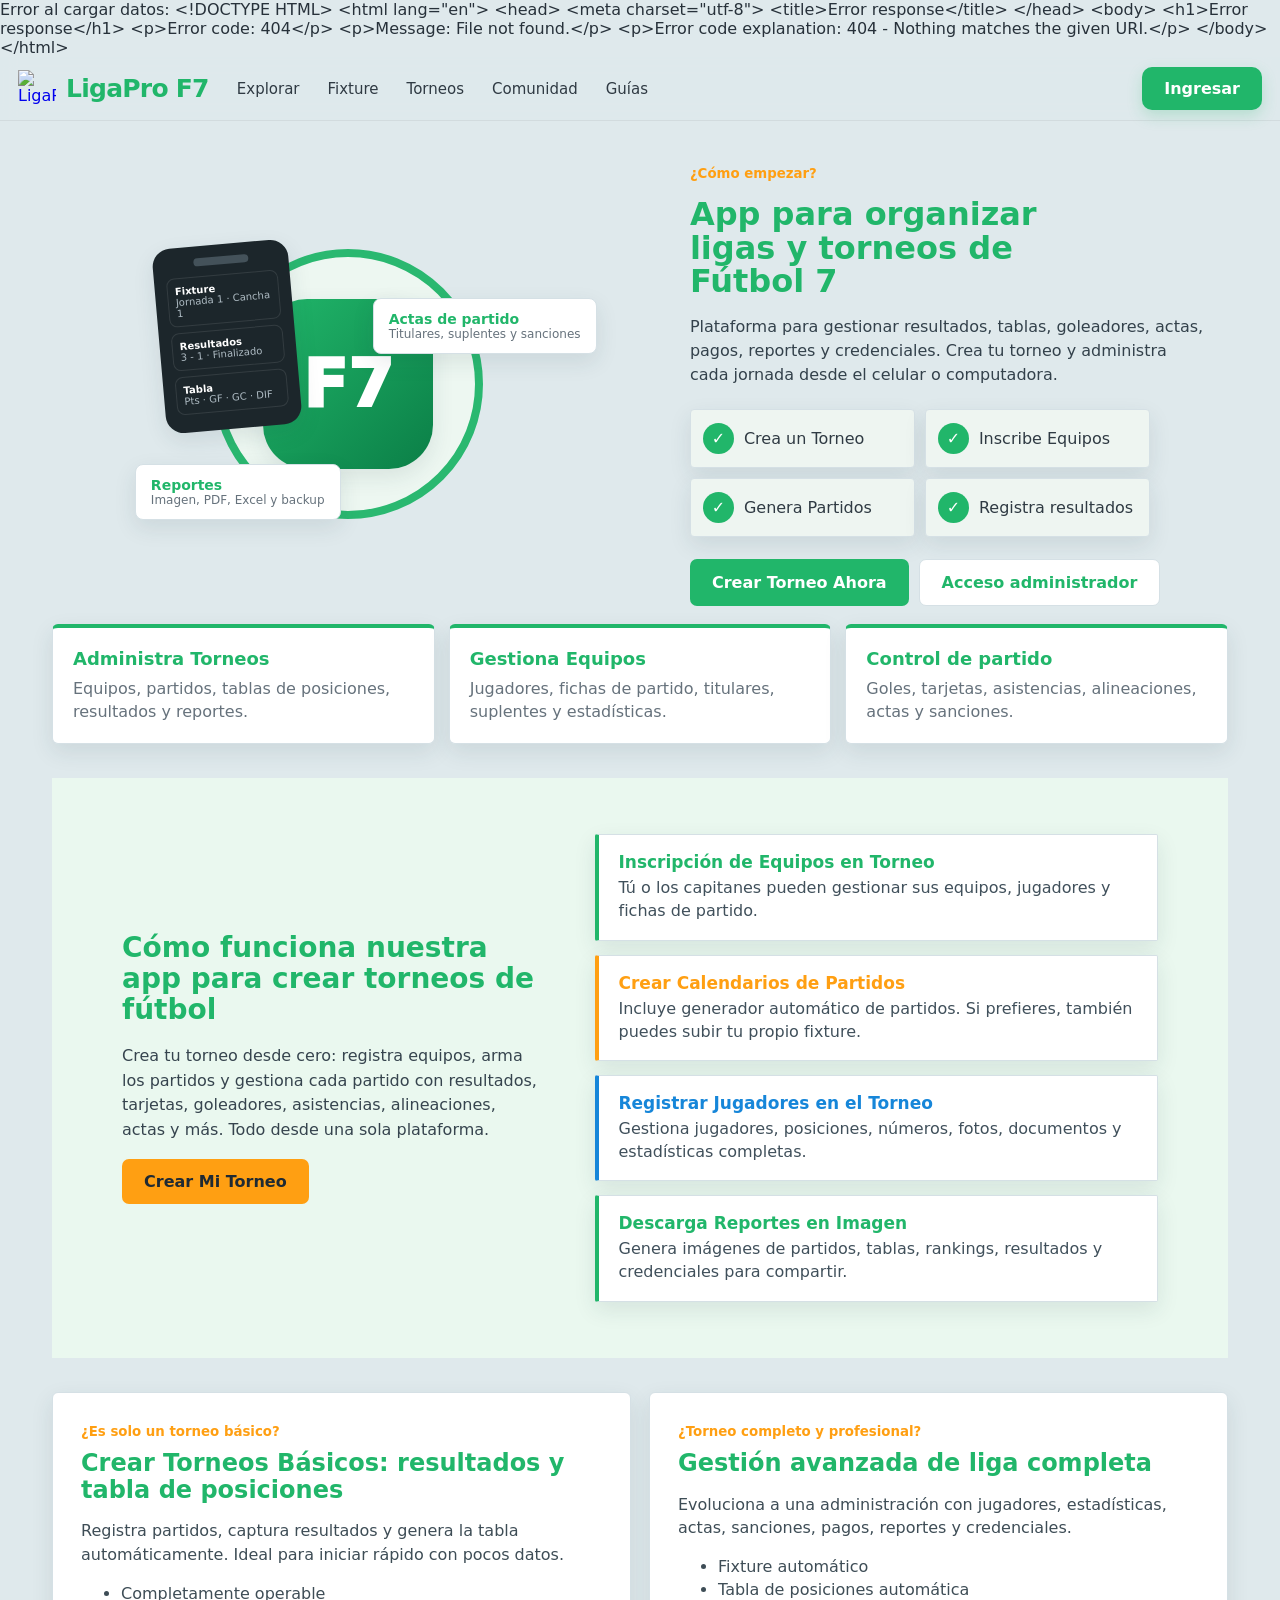
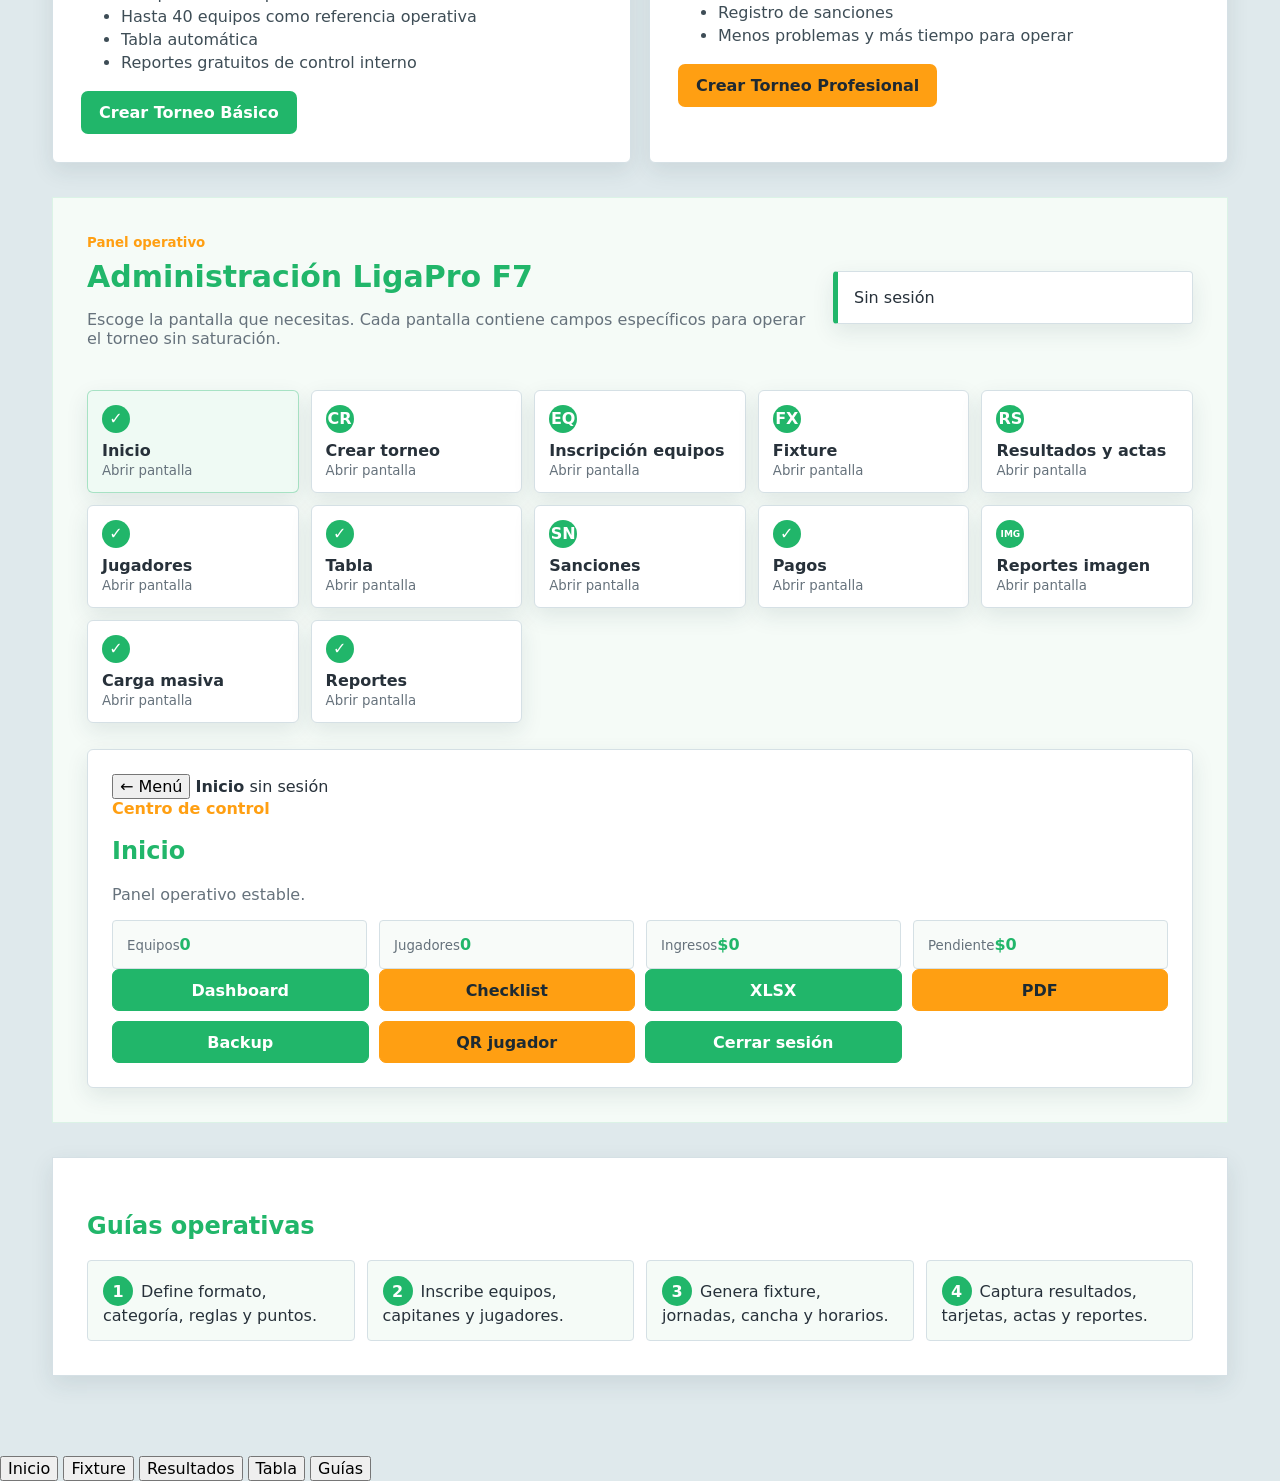
==== commit 17bca873: "Add files via upload" ====
--- a/index.html
+++ b/index.html
@@ -3,27 +3,27 @@
 <head>
 <meta charset="UTF-8"/>
 <meta name="viewport" content="width=device-width,initial-scale=1"/>
-<title>LigaPro F7 V1.6</title>
+<title>LigaPro F7 V1.7</title>
 <link rel="manifest" href="/manifest.webmanifest"/>
 <meta name="theme-color" content="#20b565"/>
 <meta name="mobile-web-app-capable" content="yes"/>
 <meta name="apple-mobile-web-app-capable" content="yes"/>
-<meta name="apple-mobile-web-app-status-bar-style" content="default"/>
 <meta name="apple-mobile-web-app-title" content="LigaPro F7"/>
 <link rel="apple-touch-icon" href="/assets/icons/icon-192.png"/>
-<link rel="stylesheet" href="/styles.css?v=1600"/>
+<link rel="stylesheet" href="/styles.css?v=1700"/>
 </head>
-<body class="ux-deporstar">
+<body class="ux-deporstar v17">
 <div id="toast" class="toast"></div>
 
 <header class="publicTopbar">
-  <a class="publicBrand" href="/" onclick="goLanding(event)">
+  <a class="publicBrand" href="#explorar" onclick="goLanding(event)">
     <img src="/assets/ligapro-f7-plataforma.svg" alt="LigaPro F7"/>
     <strong>LigaPro F7</strong>
   </a>
   <nav class="publicMenu">
     <a href="#explorar">Explorar</a>
     <a href="#fixture">Fixture</a>
+    <a href="#torneos">Torneos</a>
     <a href="#comunidad">Comunidad</a>
     <a href="#guias">Guías</a>
   </nav>
@@ -34,64 +34,91 @@
   <section id="explorar" class="heroSection">
     <div class="heroVisual">
       <div class="heroCircle"></div>
+      <div class="personBadge">F7</div>
       <div class="phoneMockup">
         <div class="phoneBar"></div>
-        <div class="phoneRow"><b>Jornada 1</b><span>18:30</span></div>
-        <div class="phoneRow"><b>Tigres vs Leones</b><span>Cancha 1</span></div>
-        <div class="phoneRow"><b>Tabla general</b><span>12 pts</span></div>
-      </div>
-      <div class="floatingCard cardOne">
-        <b>Equipos</b>
-        <span>Inscripción y plantilla</span>
-      </div>
-      <div class="floatingCard cardTwo">
-        <b>Resultados</b>
-        <span>Tabla y goleadores</span>
-      </div>
-      <div class="personBadge">F7</div>
+        <div class="phoneRow"><b>Fixture</b><span>Jornada 1 · Cancha 1</span></div>
+        <div class="phoneRow"><b>Resultados</b><span>3 - 1 · Finalizado</span></div>
+        <div class="phoneRow"><b>Tabla</b><span>Pts · GF · GC · DIF</span></div>
+      </div>
+      <div class="floatingCard cardOne"><b>Actas de partido</b><span>Titulares, suplentes y sanciones</span></div>
+      <div class="floatingCard cardTwo"><b>Reportes</b><span>Imagen, PDF, Excel y backup</span></div>
     </div>
 
     <div class="heroCopy">
       <small>¿Cómo empezar?</small>
-      <h1>App para crear torneos de fútbol</h1>
-      <p>Administra tu torneo paso a paso: equipos, formatos, fixture automático, tablas, estadísticas, pagos, reportes y credenciales QR.</p>
+      <h1>App para organizar ligas y torneos de Fútbol 7</h1>
+      <p>Plataforma para gestionar resultados, tablas, goleadores, actas, pagos, reportes y credenciales. Crea tu torneo y administra cada jornada desde el celular o computadora.</p>
       <div class="quickSteps">
-        <button onclick="startFlow('carga')"><span>✓</span>Crea un Torneo</button>
-        <button onclick="startFlow('equipos')"><span>✓</span>Inscribe Equipos</button>
-        <button onclick="startFlow('calendario')"><span>✓</span>Genera Partidos</button>
-        <button onclick="startFlow('resultados')"><span>✓</span>Registra resultados</button>
+        <button onclick="startFlow('crearTorneo')"><span>✓</span>Crea un Torneo</button>
+        <button onclick="startFlow('inscripcionEquipos')"><span>✓</span>Inscribe Equipos</button>
+        <button onclick="startFlow('fixture')"><span>✓</span>Genera Partidos</button>
+        <button onclick="startFlow('capturaResultados')"><span>✓</span>Registra resultados</button>
       </div>
       <div class="heroActions">
-        <button class="primaryCta" onclick="startFlow('carga')">Crear Torneo Ahora</button>
+        <button class="primaryCta" onclick="startFlow('crearTorneo')">Crear Torneo Ahora</button>
         <button class="secondaryCta" onclick="openLogin()">Acceso administrador</button>
       </div>
     </div>
+  </section>
+
+  <section class="summaryCards">
+    <button onclick="startFlow('crearTorneo')"><b>Administra Torneos</b><span>Equipos, partidos, tablas de posiciones, resultados y reportes.</span></button>
+    <button onclick="startFlow('inscripcionEquipos')"><b>Gestiona Equipos</b><span>Jugadores, fichas de partido, titulares, suplentes y estadísticas.</span></button>
+    <button onclick="startFlow('capturaResultados')"><b>Control de partido</b><span>Goles, tarjetas, asistencias, alineaciones, actas y sanciones.</span></button>
   </section>
 
   <section id="fixture" class="howSection">
     <div class="howCopy">
       <h2>Cómo funciona nuestra app para crear torneos de fútbol</h2>
-      <p>Crea tu torneo desde cero: registra equipos, arma partidos y administra resultados, tarjetas, goleadores, asistencias, pagos, reportes y credenciales QR. Todo desde una sola plataforma.</p>
-      <button class="orangeCta" onclick="startFlow('carga')">Crear Mi Torneo</button>
+      <p>Crea tu torneo desde cero: registra equipos, arma los partidos y gestiona cada partido con resultados, tarjetas, goleadores, asistencias, alineaciones, actas y más. Todo desde una sola plataforma.</p>
+      <button class="orangeCta" onclick="startFlow('crearTorneo')">Crear Mi Torneo</button>
     </div>
 
     <div class="featureList">
-      <button onclick="startFlow('equipos')" class="featureCard green">
-        <b>Inscripción Equipos en Torneo</b>
+      <button onclick="startFlow('inscripcionEquipos')" class="featureCard green">
+        <b>Inscripción de Equipos en Torneo</b>
         <span>Tú o los capitanes pueden gestionar sus equipos, jugadores y fichas de partido.</span>
       </button>
-      <button onclick="startFlow('calendario')" class="featureCard orange">
-        <b>Crear Calendarios de partidos</b>
-        <span>Genera o registra partidos con jornada, cancha, hora, local y visitante.</span>
+      <button onclick="startFlow('fixture')" class="featureCard orange">
+        <b>Crear Calendarios de Partidos</b>
+        <span>Incluye generador automático de partidos. Si prefieres, también puedes subir tu propio fixture.</span>
       </button>
       <button onclick="startFlow('jugadores')" class="featureCard blue">
         <b>Registrar Jugadores en el Torneo</b>
-        <span>Gestiona jugadores, posiciones, números, plantillas y estadísticas.</span>
-      </button>
-      <button onclick="startFlow('reportes')" class="featureCard green">
-        <b>Descarga Reportes</b>
-        <span>Descarga Excel, PDF, backup y reportes para controlar tu liga.</span>
-      </button>
+        <span>Gestiona jugadores, posiciones, números, fotos, documentos y estadísticas completas.</span>
+      </button>
+      <button onclick="startFlow('reportesImagen')" class="featureCard green">
+        <b>Descarga Reportes en Imagen</b>
+        <span>Genera imágenes de partidos, tablas, rankings, resultados y credenciales para compartir.</span>
+      </button>
+    </div>
+  </section>
+
+  <section id="torneos" class="modeSection">
+    <div class="modeCard">
+      <small>¿Es solo un torneo básico?</small>
+      <h2>Crear Torneos Básicos: resultados y tabla de posiciones</h2>
+      <p>Registra partidos, captura resultados y genera la tabla automáticamente. Ideal para iniciar rápido con pocos datos.</p>
+      <ul>
+        <li>Completamente operable</li>
+        <li>Hasta 40 equipos como referencia operativa</li>
+        <li>Tabla automática</li>
+        <li>Reportes gratuitos de control interno</li>
+      </ul>
+      <button onclick="startFlow('crearBasico')">Crear Torneo Básico</button>
+    </div>
+    <div class="modeCard">
+      <small>¿Torneo completo y profesional?</small>
+      <h2>Gestión avanzada de liga completa</h2>
+      <p>Evoluciona a una administración con jugadores, estadísticas, actas, sanciones, pagos, reportes y credenciales.</p>
+      <ul>
+        <li>Fixture automático</li>
+        <li>Tabla de posiciones automática</li>
+        <li>Registro de sanciones</li>
+        <li>Menos problemas y más tiempo para operar</li>
+      </ul>
+      <button onclick="startFlow('crearProfesional')">Crear Torneo Profesional</button>
     </div>
   </section>
 
@@ -100,7 +127,7 @@
       <div>
         <small>Panel operativo</small>
         <h2>Administración LigaPro F7</h2>
-        <p>Accede solo a lo necesario. Menos saturación, más operación real.</p>
+        <p>Escoge la pantalla que necesitas. Cada pantalla contiene campos específicos para operar el torneo sin saturación.</p>
       </div>
       <div id="roleBox" class="roleBox">Sin sesión</div>
     </div>
@@ -144,12 +171,12 @@
   </section>
 
   <section id="guias" class="guideSection">
-    <h2>Guía rápida</h2>
+    <h2>Guías operativas</h2>
     <div class="guideGrid">
-      <div><b>1</b><span>Configura el torneo</span></div>
-      <div><b>2</b><span>Registra equipos y jugadores</span></div>
-      <div><b>3</b><span>Programa partidos</span></div>
-      <div><b>4</b><span>Captura resultados y pagos</span></div>
+      <div><b>1</b><span>Define formato, categoría, reglas y puntos.</span></div>
+      <div><b>2</b><span>Inscribe equipos, capitanes y jugadores.</span></div>
+      <div><b>3</b><span>Genera fixture, jornadas, cancha y horarios.</span></div>
+      <div><b>4</b><span>Captura resultados, tarjetas, actas y reportes.</span></div>
     </div>
   </section>
 </main>
@@ -175,13 +202,13 @@
 <img id="mock" src="/assets/login.png" alt="" style="display:none"/>
 
 <div id="mobileBottomNav" class="mobileBottomNav">
-  <button type="button" onclick="goHome()">Inicio</button>
-  <button type="button" onclick="setModule('equipos')">Equipos</button>
-  <button type="button" onclick="setModule('jugadores')">Jugadores</button>
-  <button type="button" onclick="setModule('calendario')">Calendario</button>
-  <button type="button" onclick="setModule('pagos')">Pagos</button>
+  <button type="button" onclick="goLanding()">Inicio</button>
+  <button type="button" onclick="startFlow('fixture')">Fixture</button>
+  <button type="button" onclick="startFlow('capturaResultados')">Resultados</button>
+  <button type="button" onclick="startFlow('tabla')">Tabla</button>
+  <button type="button" onclick="document.getElementById('guias')?.scrollIntoView({behavior:'smooth'})">Guías</button>
 </div>
 
-<script src="/app.js?v=1600"></script>
+<script src="/app.js?v=1700"></script>
 </body>
 </html>
--- a/styles.css
+++ b/styles.css
@@ -541,3 +541,110 @@
   .moduleGrid{grid-template-columns:1fr}
   .actions,.btnGrid,.grid,.guideGrid{grid-template-columns:1fr}
 }
+
+
+/* =========================================================
+   LIGAPRO F7 V1.7 - CONTENIDO Y PANTALLAS TIPO DEPÓRSTAR
+   No copia marca; adopta estructura, campos y flujo funcional.
+   ========================================================= */
+
+.summaryCards{
+  display:grid;
+  grid-template-columns:repeat(3,minmax(0,1fr));
+  gap:14px;
+  margin:18px 0 34px;
+}
+.summaryCards button{
+  background:#fff;
+  border:1px solid var(--line);
+  border-radius:6px;
+  box-shadow:var(--shadow);
+  padding:20px;
+  text-align:left;
+  border-top:4px solid var(--green);
+}
+.summaryCards b{display:block;color:var(--green);font-size:18px;margin-bottom:8px}
+.summaryCards span{display:block;color:var(--muted);line-height:1.45}
+.modeSection{
+  display:grid;
+  grid-template-columns:1fr 1fr;
+  gap:18px;
+  margin-top:34px;
+}
+.modeCard{
+  background:#fff;
+  border:1px solid var(--line);
+  box-shadow:var(--shadow);
+  border-radius:6px;
+  padding:28px;
+}
+.modeCard small{color:var(--orange);font-weight:900}
+.modeCard h2{color:var(--green);line-height:1.12;margin:10px 0}
+.modeCard p,.modeCard li{color:#3e4d56;line-height:1.45}
+.modeCard button{
+  background:var(--green);
+  color:#fff;
+  border:0;
+  border-radius:7px;
+  padding:12px 18px;
+  font-weight:900;
+}
+.modeCard:nth-child(2) button{background:var(--orange);color:#1e2932}
+.uxFields{
+  margin:18px 0;
+  padding:18px!important;
+}
+.uxFields h3{
+  margin:0 0 6px;
+}
+.uxFields p{
+  margin:0 0 14px;
+}
+.fieldGrid{
+  display:grid;
+  grid-template-columns:repeat(2,minmax(0,1fr));
+  gap:12px;
+}
+.fieldGrid label{
+  display:block;
+}
+.fieldGrid label span{
+  display:block;
+  color:var(--muted);
+  font-size:12px;
+  font-weight:800;
+  margin-bottom:5px;
+}
+.fieldGrid input{
+  width:100%;
+  min-height:40px;
+  border:1px solid var(--line);
+  background:#f8fbf9;
+  border-radius:6px;
+  padding:0 10px;
+  color:var(--text);
+}
+.v17InfoRows{
+  display:grid;
+  gap:10px;
+  margin-top:14px;
+}
+.v17InfoRows .row{
+  display:grid;
+  grid-template-columns:1fr auto;
+  gap:6px;
+}
+.v17InfoRows .row small{
+  grid-column:1/-1;
+}
+.moduleGrid button[data-module="crearTorneo"]::before{content:"CR"!important}
+.moduleGrid button[data-module="inscripcionEquipos"]::before{content:"EQ"!important}
+.moduleGrid button[data-module="fixture"]::before{content:"FX"!important}
+.moduleGrid button[data-module="capturaResultados"]::before{content:"RS"!important}
+.moduleGrid button[data-module="sanciones"]::before{content:"SN"!important}
+.moduleGrid button[data-module="reportesImagen"]::before{content:"IMG"!important;font-size:9px!important}
+
+@media(max-width:900px){
+ .summaryCards,.modeSection{grid-template-columns:1fr}
+ .fieldGrid{grid-template-columns:1fr}
+}
